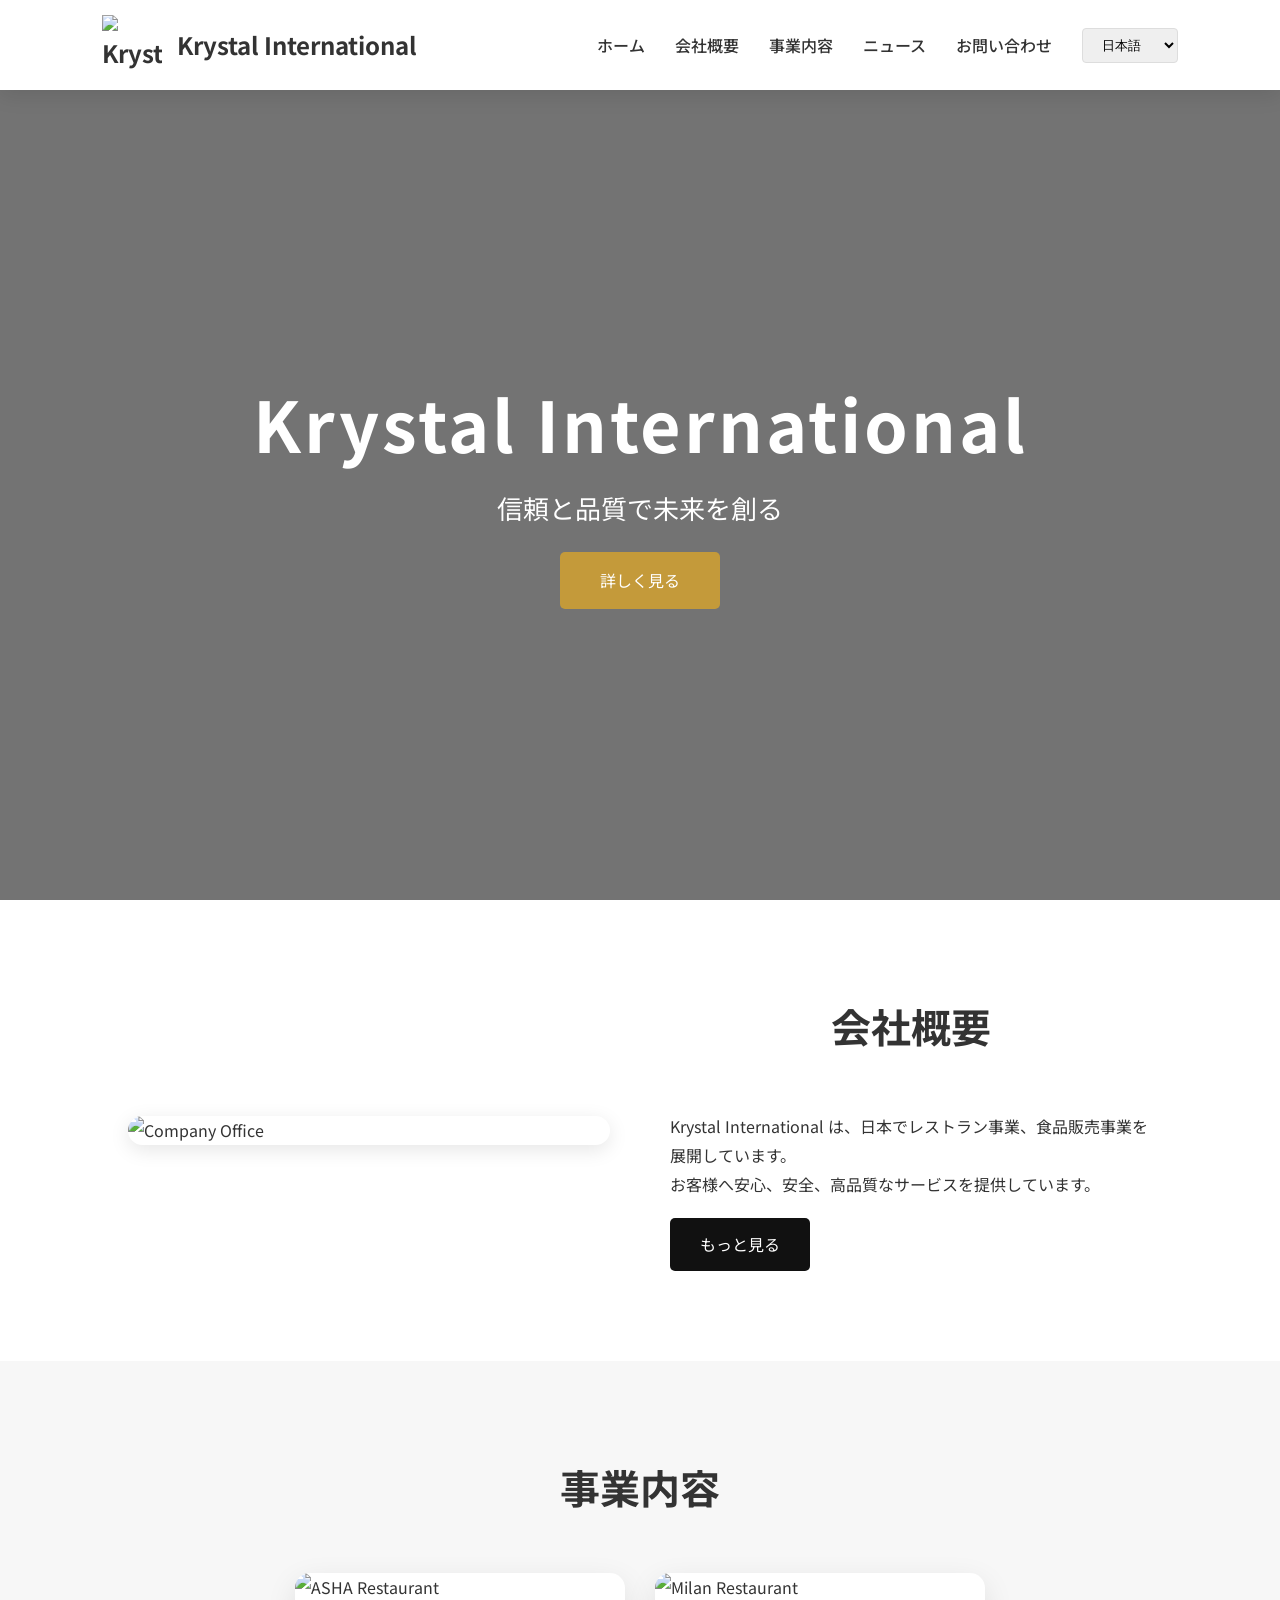
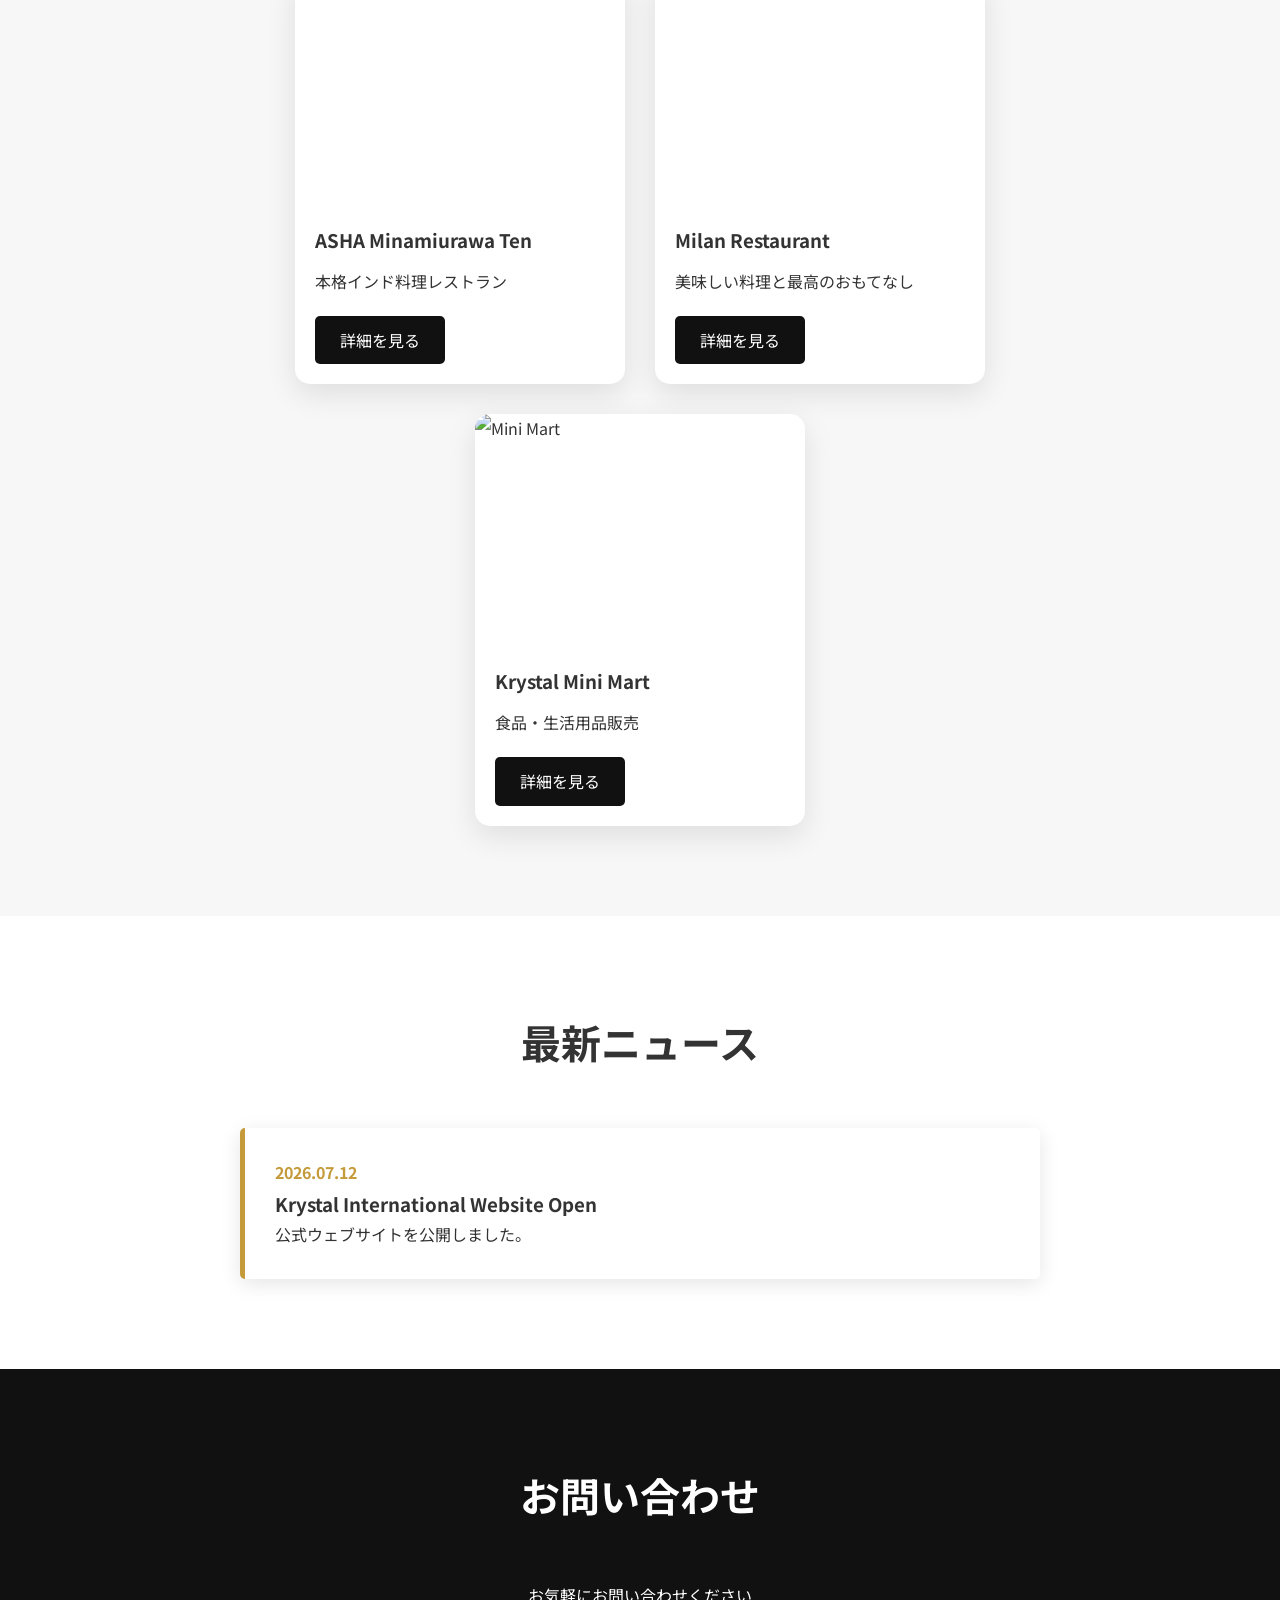
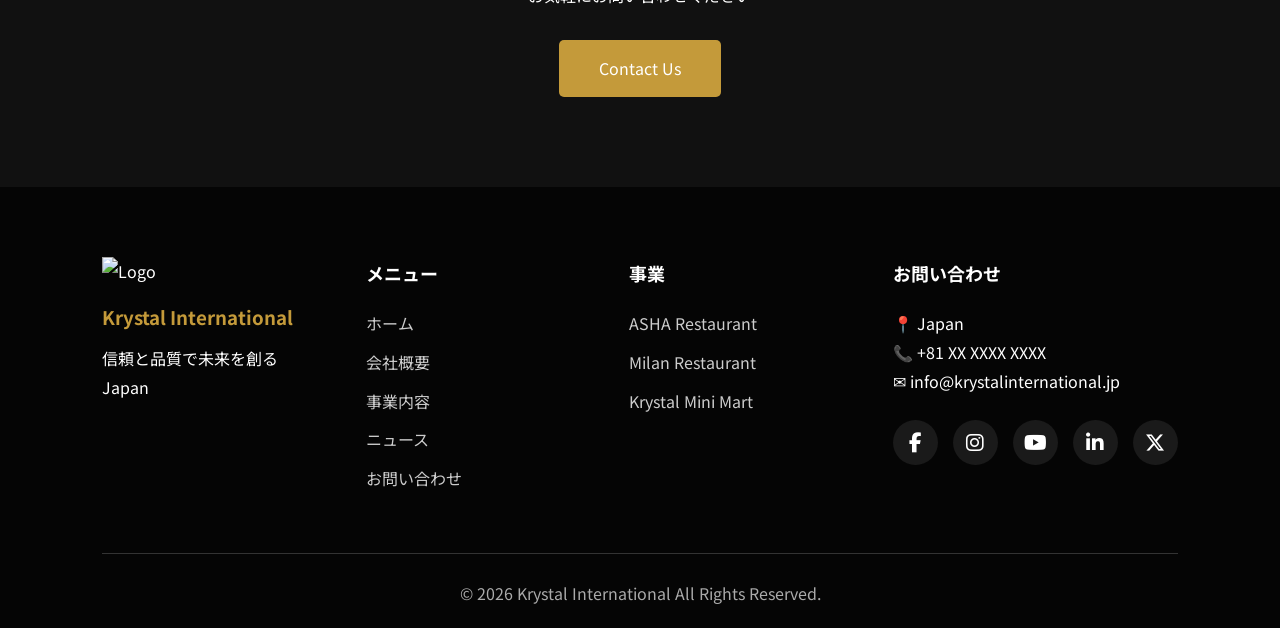
==== index.html @ dcade4de "new improve" ====
<!DOCTYPE html>
<html lang="ja">
<head>
    <meta charset="UTF-8">
    <meta name="viewport" content="width=device-width, initial-scale=1.0">
    <title>Krystal International | 株式会社クリスタルインターナショナル</title>
    <meta name="description" content="Krystal International 日本でレストラン事業、食品販売事業を展開しています。">
    
    <link rel="stylesheet" href="css/style.css">
    
    <link rel="stylesheet" href="https://cdnjs.cloudflare.com/ajax/libs/font-awesome/6.5.2/css/all.min.css">
    <link href="https://fonts.googleapis.com/css2?family=Noto+Sans+JP:wght@400;500;700&display=swap" rel="stylesheet">
</head>
<body>

    <header class="header">
        <div class="logo">
            <a href="index.html">
                <img src="images/logo.png" alt="Krystal International">
                <span>Krystal International</span>
            </a>
        </div>

        <button class="menu-btn" aria-label="Toggle navigation">☰</button>

        <nav id="navbar">
            <ul>
                <li><a href="index.html" data-lang="home">ホーム</a></li>
                <li><a href="about.html" data-lang="about">会社概要</a></li>
                <li><a href="businesses.html" data-lang="business">事業内容</a></li>
                <li><a href="news.html" data-lang="news">ニュース</a></li>
                <li><a href="contact.html" data-lang="contact">お問い合わせ</a></li>
            </ul>
            <select id="languageSwitcher">
                <option value="jp">日本語</option>
                <option value="en">English</option>
            </select>
        </nav>
    </header>

    <section class="hero">
        <div class="hero-content">
            <h1 data-lang="heroTitle">Krystal International</h1>
            <p data-lang="heroText">信頼と品質で未来を創る</p>
            <a href="about.html" class="btn" data-lang="heroButton">詳しく見る</a>
        </div>
    </section>

    <section class="about">
        <div class="about-image">
            <img src="images/about.jpg" alt="Company Office">
        </div>
        <div class="about-text">
            <h2 data-lang="aboutTitle">会社概要</h2>
            <p data-lang="aboutText">Krystal International は、日本でレストラン事業、食品販売事業を展開しています。</p>
            <p>お客様へ安心、安全、高品質なサービスを提供しています。</p>
            <a href="about.html" class="dark-btn">もっと見る</a>
        </div>
    </section>

    <section class="business">
        <h2 data-lang="businessTitle">事業内容</h2>
        <div class="business-container">
            <div class="card">
                <img src="images/asha.jpg" alt="ASHA Restaurant">
                <h3 data-lang="asha">ASHA Minamiurawa Ten</h3>
                <p>本格インド料理レストラン</p>
                <a href="restaurants/asha/index.html">詳細を見る</a>
            </div>

            <div class="card">
                <img src="images/milan.jpg" alt="Milan Restaurant">
                <h3 data-lang="milan">Milan Restaurant</h3>
                <p>美味しい料理と最高のおもてなし</p>
                <a href="restaurants/milan/index.html">詳細を見る</a>
            </div>

            <div class="card">
                <img src="images/minimart.jpg" alt="Mini Mart">
                <h3 data-lang="mart">Krystal Mini Mart</h3>
                <p>食品・生活用品販売</p>
                <a href="minimart/index.html">詳細を見る</a>
            </div>
        </div>
    </section>

    <section class="news">
        <h2 data-lang="newsTitle">最新ニュース</h2>
        <div class="news-box">
            <span>2026.07.12</span>
            <h3>Krystal International Website Open</h3>
            <p data-lang="newsText">公式ウェブサイトを公開しました。</p>
        </div>
    </section>

    <section class="contact">
        <h2 data-lang="contactTitle">お問い合わせ</h2>
        <p data-lang="contactText">お気軽にお問い合わせください</p>
        <a href="contact.html" class="btn">Contact Us</a>
    </section>

    <footer class="footer">
        <div class="footer-container">
            <div class="footer-column">
                <img src="images/logo-white.png" class="footer-logo" alt="Logo">
                <h3>Krystal International</h3>
                <p>信頼と品質で未来を創る</p>
                <p>Japan</p>
            </div>
            
            <div class="footer-column">
                <h4>メニュー</h4>
                <a href="index.html">ホーム</a>
                <a href="about.html">会社概要</a>
                <a href="businesses.html">事業内容</a>
                <a href="news.html">ニュース</a>
                <a href="contact.html">お問い合わせ</a>
            </div>
            
            <div class="footer-column">
                <h4>事業</h4>
                <a href="restaurants/asha/index.html">ASHA Restaurant</a>
                <a href="restaurants/milan/index.html">Milan Restaurant</a>
                <a href="minimart/index.html">Krystal Mini Mart</a>
            </div>
            
            <div class="footer-column">
                <h4>お問い合わせ</h4>
                <p>📍 Japan</p>
                <p>📞 +81 XX XXXX XXXX</p>
                <p>✉ info@krystalinternational.jp</p>
                <div class="social">
                    <a href="https://facebook.com/" target="_blank" aria-label="Facebook"><i class="fa-brands fa-facebook-f"></i></a>
                    <a href="https://instagram.com/" target="_blank" aria-label="Instagram"><i class="fa-brands fa-instagram"></i></a>
                    <a href="https://youtube.com/" target="_blank" aria-label="YouTube"><i class="fa-brands fa-youtube"></i></a>
                    <a href="https://linkedin.com/" target="_blank" aria-label="LinkedIn"><i class="fa-brands fa-linkedin-in"></i></a>
                    <a href="https://twitter.com/" target="_blank" aria-label="X Twitter"><i class="fa-brands fa-x-twitter"></i></a>
                </div>
            </div>
        </div>
        <div class="footer-bottom">
            © 2026 Krystal International All Rights Reserved.
        </div>
    </footer>

    <script>
        const menuBtn = document.querySelector('.menu-btn');
        const navbar = document.querySelector('#navbar');

        menuBtn.addEventListener('click', () => {
            navbar.classList.toggle('active');
        });
    </script>
    <script src="js/language.js"></script>
    <script src="js/script.js"></script>

</body>
</html>
---- css/style.css ----
/* =====================================
   KRYSTAL INTERNATIONAL WEBSITE
   MAIN STYLE CSS
===================================== */

/* --- CSS VARIABLES FOR EASY THEME UPDATES --- */
:root {
    --primary-color: #c49a3a;
    --primary-hover: #a47b24;
    --text-color: #333;
    --bg-light: #f7f7f7;
    --bg-white: #ffffff;
    --bg-dark: #111111;
    --bg-darker: #050505;
    --border-color: #ddd;
    --shadow-light: 0 5px 20px rgba(0,0,0,0.1);
    --shadow-heavy: 0 10px 30px rgba(0,0,0,0.1);
    --transition: 0.3s ease;
}

/* --- RESET --- */
* {
    margin: 0;
    padding: 0;
    box-sizing: border-box;
}

html {
    scroll-behavior: smooth;
}

body {
    font-family: "Noto Sans JP", Arial, sans-serif;
    color: var(--text-color);
    line-height: 1.8;
    overflow-x: hidden;
    background-color: var(--bg-white);
}

img {
    max-width: 100%;
    display: block;
}

a {
    text-decoration: none;
    color: inherit;
    transition: var(--transition);
}

/* =====================================
   HEADER
===================================== */
.header {
    height: 90px;
    background: var(--bg-white);
    display: flex;
    align-items: center;
    justify-content: space-between;
    padding: 0 8%;
    position: sticky;
    top: 0;
    z-index: 1000;
    box-shadow: var(--shadow-light);
}

.logo a {
    display: flex;
    align-items: center;
    gap: 15px;
    font-size: 24px;
    font-weight: bold;
}

.logo img {
    width: 60px;
    height: 60px;
    object-fit: contain;
}

nav {
    display: flex;
    align-items: center;
    gap: 30px;
}

nav ul {
    display: flex;
    gap: 30px;
    list-style: none;
}

nav a {
    font-weight: 500;
}

nav a:hover {
    color: var(--primary-color);
}

#languageSwitcher {
    padding: 8px 15px;
    border: 1px solid var(--border-color);
    border-radius: 4px;
    cursor: pointer;
}

.menu-btn {
    display: none;
}

/* =====================================
   COMMON SECTION
===================================== */
section {
    padding: 90px 10%;
}

h2 {
    text-align: center;
    font-size: 40px;
    margin-bottom: 50px;
}

/* Buttons */
.btn {
    display: inline-block;
    background: var(--primary-color);
    color: var(--bg-white);
    padding: 14px 40px;
    border-radius: 5px;
    transition: var(--transition);
}

.btn:hover {
    background: var(--primary-hover);
}

.dark-btn {
    display: inline-block;
    background: var(--bg-dark);
    color: var(--bg-white);
    padding: 12px 30px;
    margin-top: 20px;
    border-radius: 5px;
}

.dark-btn:hover {
    background: var(--primary-color);
}

/* =====================================
   HERO
===================================== */
.hero {
    height: 90vh;
    background: linear-gradient(rgba(0,0,0,.55), rgba(0,0,0,.55)), url("../images/hero.jpg");
    background-size: cover;
    background-position: center;
    display: flex;
    justify-content: center;
    align-items: center;
    text-align: center;
    color: var(--bg-white);
}

.hero h1 {
    font-size: 70px;
    letter-spacing: 3px;
    line-height: 1.2;
}

.hero p {
    font-size: 26px;
    margin: 20px;
}

/* =====================================
   ABOUT
===================================== */
.about {
    display: flex;
    gap: 60px;
    align-items: center;
}

.about-image, .about-text {
    flex: 1;
}

.about img {
    border-radius: 20px;
    box-shadow: var(--shadow-light);
}

/* =====================================
   BUSINESS
===================================== */
.business {
    background: var(--bg-light);
}

.business-container {
    display: flex;
    gap: 30px;
    justify-content: center;
    flex-wrap: wrap;
}

.card {
    background: var(--bg-white);
    width: 330px;
    border-radius: 15px;
    overflow: hidden;
    box-shadow: var(--shadow-heavy);
    transition: var(--transition);
}

.card:hover {
    transform: translateY(-10px);
}

.card img {
    height: 230px;
    width: 100%;
    object-fit: cover;
}

.card h3 {
    padding: 20px 20px 10px;
}

.card p {
    padding: 0 20px;
}

.card a {
    display: inline-block;
    background: var(--bg-dark);
    color: var(--bg-white);
    padding: 10px 25px;
    margin: 20px;
    border-radius: 5px;
}

.card a:hover {
    background: var(--primary-color);
}

/* =====================================
   NEWS
===================================== */
.news-box {
    padding: 30px;
    background: var(--bg-white);
    border-left: 5px solid var(--primary-color);
    box-shadow: var(--shadow-light);
    max-width: 800px;
    margin: 0 auto;
    border-radius: 5px;
}

.news-box span {
    color: var(--primary-color);
    font-weight: bold;
}

/* =====================================
   CONTACT
===================================== */
.contact {
    background: var(--bg-dark);
    color: var(--bg-white);
    text-align: center;
}

.contact p {
    margin-bottom: 30px;
}

/* =====================================
   FOOTER
===================================== */
.footer {
    background: var(--bg-darker);
    color: var(--bg-white);
    padding: 70px 8% 20px;
}

.footer-container {
    display: grid;
    grid-template-columns: repeat(4, 1fr);
    gap: 40px;
}

.footer-logo {
    width: 70px;
    margin-bottom: 15px;
}

.footer-column h3 {
    color: var(--primary-color);
    margin-bottom: 10px;
}

.footer-column h4 {
    margin-bottom: 20px;
    font-size: 18px;
}

.footer-column a {
    display: block;
    color: #ccc;
    margin-bottom: 10px;
}

.footer-column a:hover {
    color: var(--primary-color);
    padding-left: 5px;
}

.social {
    display: flex;
    gap: 15px;
    margin-top: 25px;
}

.social a {
    width: 45px;
    height: 45px;
    border-radius: 50%;
    background: #1a1a1a;
    display: flex;
    align-items: center;
    justify-content: center;
    color: var(--bg-white);
    font-size: 20px;
}

.social a:hover {
    background: var(--primary-color);
    transform: translateY(-5px);
}

.footer-bottom {
    border-top: 1px solid #333;
    margin-top: 50px;
    padding-top: 25px;
    text-align: center;
    color: #aaa;
}

/* =====================================
   RESPONSIVE (MEDIA QUERIES)
===================================== */

/* --- LARGE TABLET / LAPTOP --- */
@media (max-width: 1200px) {
    .header { padding: 0 5%; }
    .hero h1 { font-size: 55px; }
    .about { gap: 40px; }
    .footer-container { grid-template-columns: repeat(2, 1fr); }
}

/* --- TABLET --- */
@media (max-width: 992px) {
    .header {
        height: auto;
        padding: 20px 5%;
    }
    .logo a { font-size: 20px; }
    nav { gap: 20px; }
    nav ul { gap: 20px; }
    .hero { height: 75vh; }
    .hero h1 { font-size: 45px; }
    .hero p { font-size: 22px; }
    .about {
        flex-direction: column;
        text-align: center;
    }
    .about-image, .about-text { width: 100%; }
    .business-container {
        display: grid;
        grid-template-columns: repeat(2, 1fr);
        gap: 20px;
    }
    .card { width: 100%; }
}

/* --- MOBILE --- */
@media (max-width: 768px) {
    .header {
        height: 80px;
        padding: 10px 20px;
    }
    .logo img {
        width: 50px;
        height: 50px;
    }
    .logo span { font-size: 18px; }
    
    /* Mobile Menu Button */
    .menu-btn {
        display: block;
        font-size: 28px;
        background: none;
        border: none;
        cursor: pointer;
        color: var(--bg-dark);
    }
    
    /* Mobile Navigation */
    nav {
        position: absolute;
        top: 80px;
        left: 0;
        width: 100%;
        background: var(--bg-white);
        display: flex;
        flex-direction: column;
        padding: 30px;
        box-shadow: 0 10px 20px rgba(0,0,0,.1);
        transform: translateY(-150%);
        transition: transform 0.4s ease;
        z-index: 999; /* Fixes stacking order over hero */
    }
    
    nav.active {
        transform: translateY(0);
    }
    
    nav ul {
        flex-direction: column;
        width: 100%;
        text-align: center;
        gap: 15px;
    }
    
    nav a {
        font-size: 17px;
        display: block;
        padding: 10px;
    }
    
    #languageSwitcher { margin: 15px auto 0; }
    
    .hero {
        height: 65vh;
        padding: 20px;
    }
    .hero h1 {
        font-size: 35px;
        line-height: 1.3;
    }
    .hero p { font-size: 18px; }
    .btn { padding: 12px 28px; }
    
    section { padding: 60px 20px; }
    h2 { font-size: 30px; }
    .about { gap: 30px; }
    .about-text p { font-size: 15px; }
    
    .business-container { grid-template-columns: 1fr; }
    .card {
        max-width: 400px;
        margin: auto;
    }
    .card img { height: 220px; }
    
    .news-box { padding: 20px; }
    
    .footer { padding: 50px 20px; }
    .footer-container {
        grid-template-columns: 1fr;
        text-align: center;
    }
    .footer-column a:hover {
        padding-left: 0; /* Remove hover indent on mobile */
    }
    .social { justify-content: center; }
}

/* --- SMALL MOBILE --- */
@media (max-width: 480px) {
    .logo span { display: none; }
    .hero { height: 60vh; }
    .hero h1 { font-size: 28px; }
    .hero p { font-size: 16px; }
    h2 { font-size: 26px; }
    .card h3 { font-size: 20px; }
    .footer-column h3 { font-size: 22px; }
}

/* --- VERY SMALL PHONE --- */
@media (max-width: 360px) {
    .hero h1 { font-size: 24px; }
    .hero p { font-size: 14px; }
    .card { border-radius: 10px; }
}
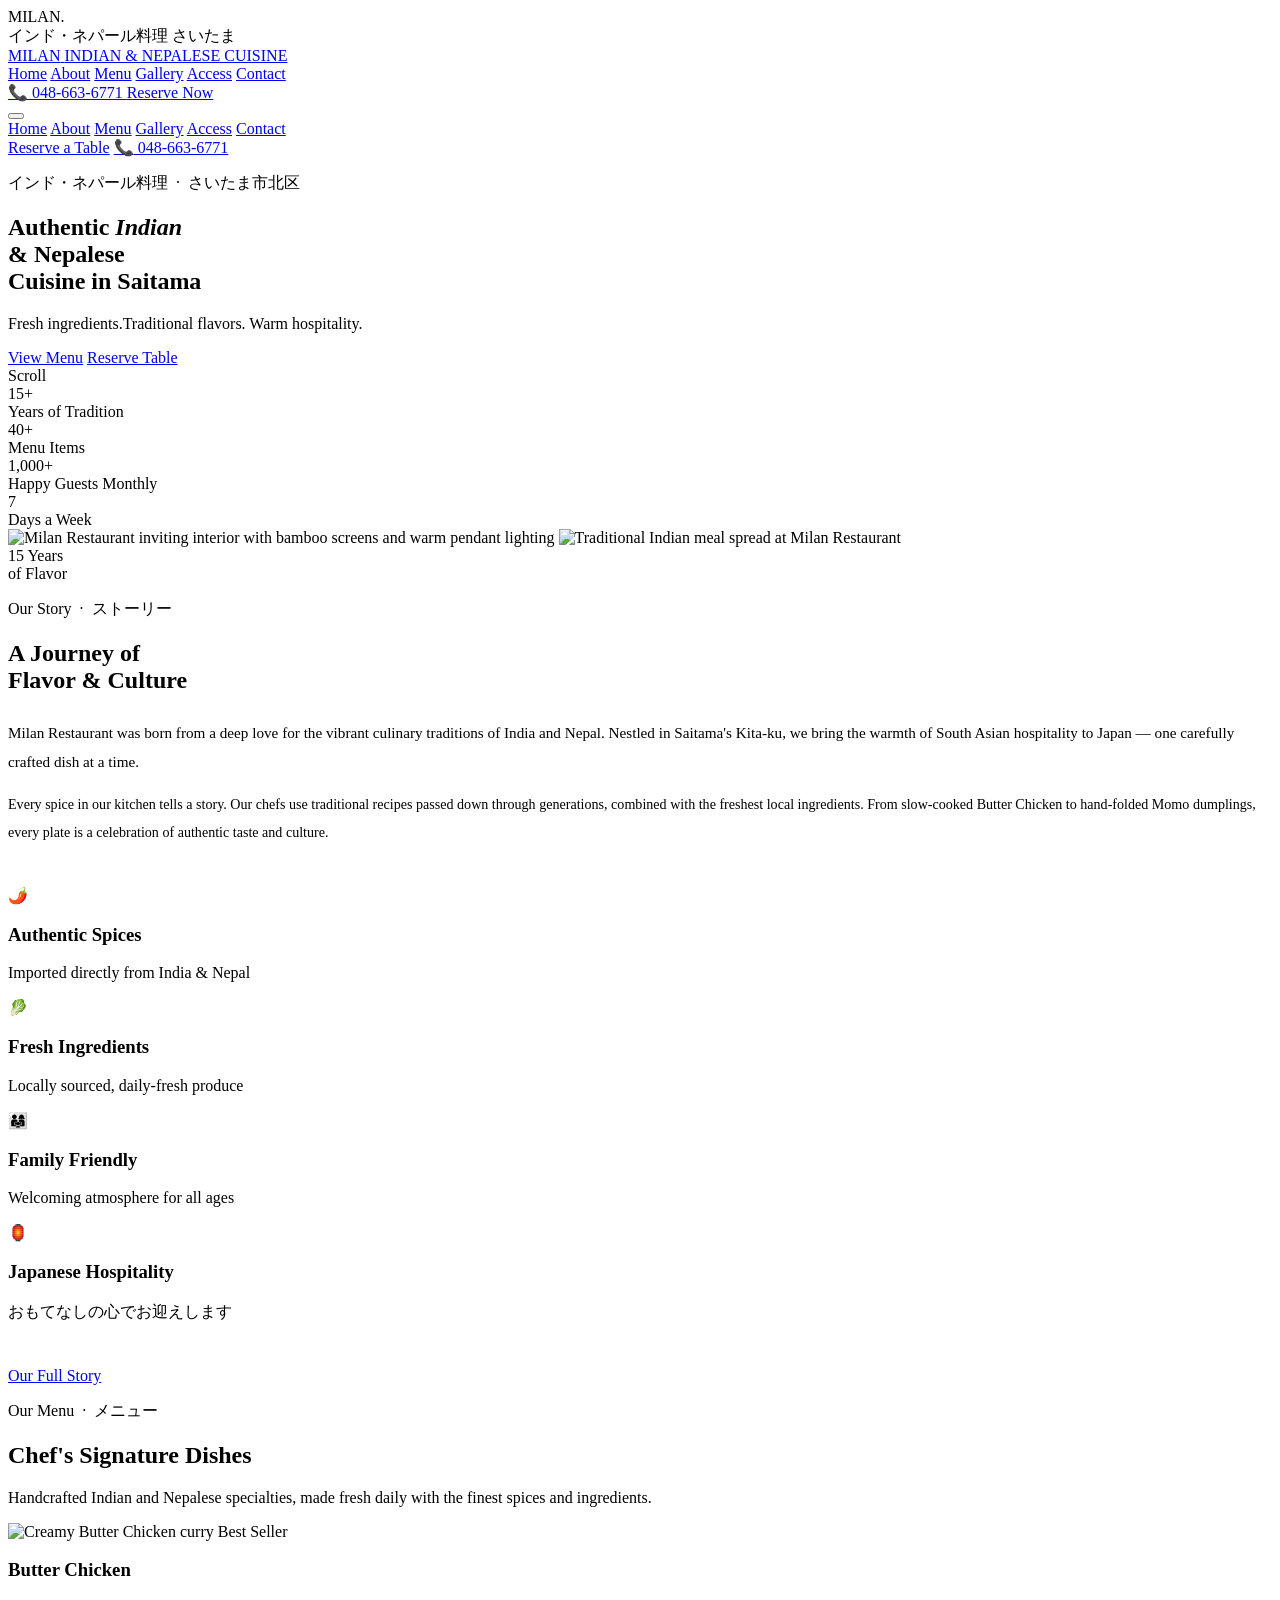
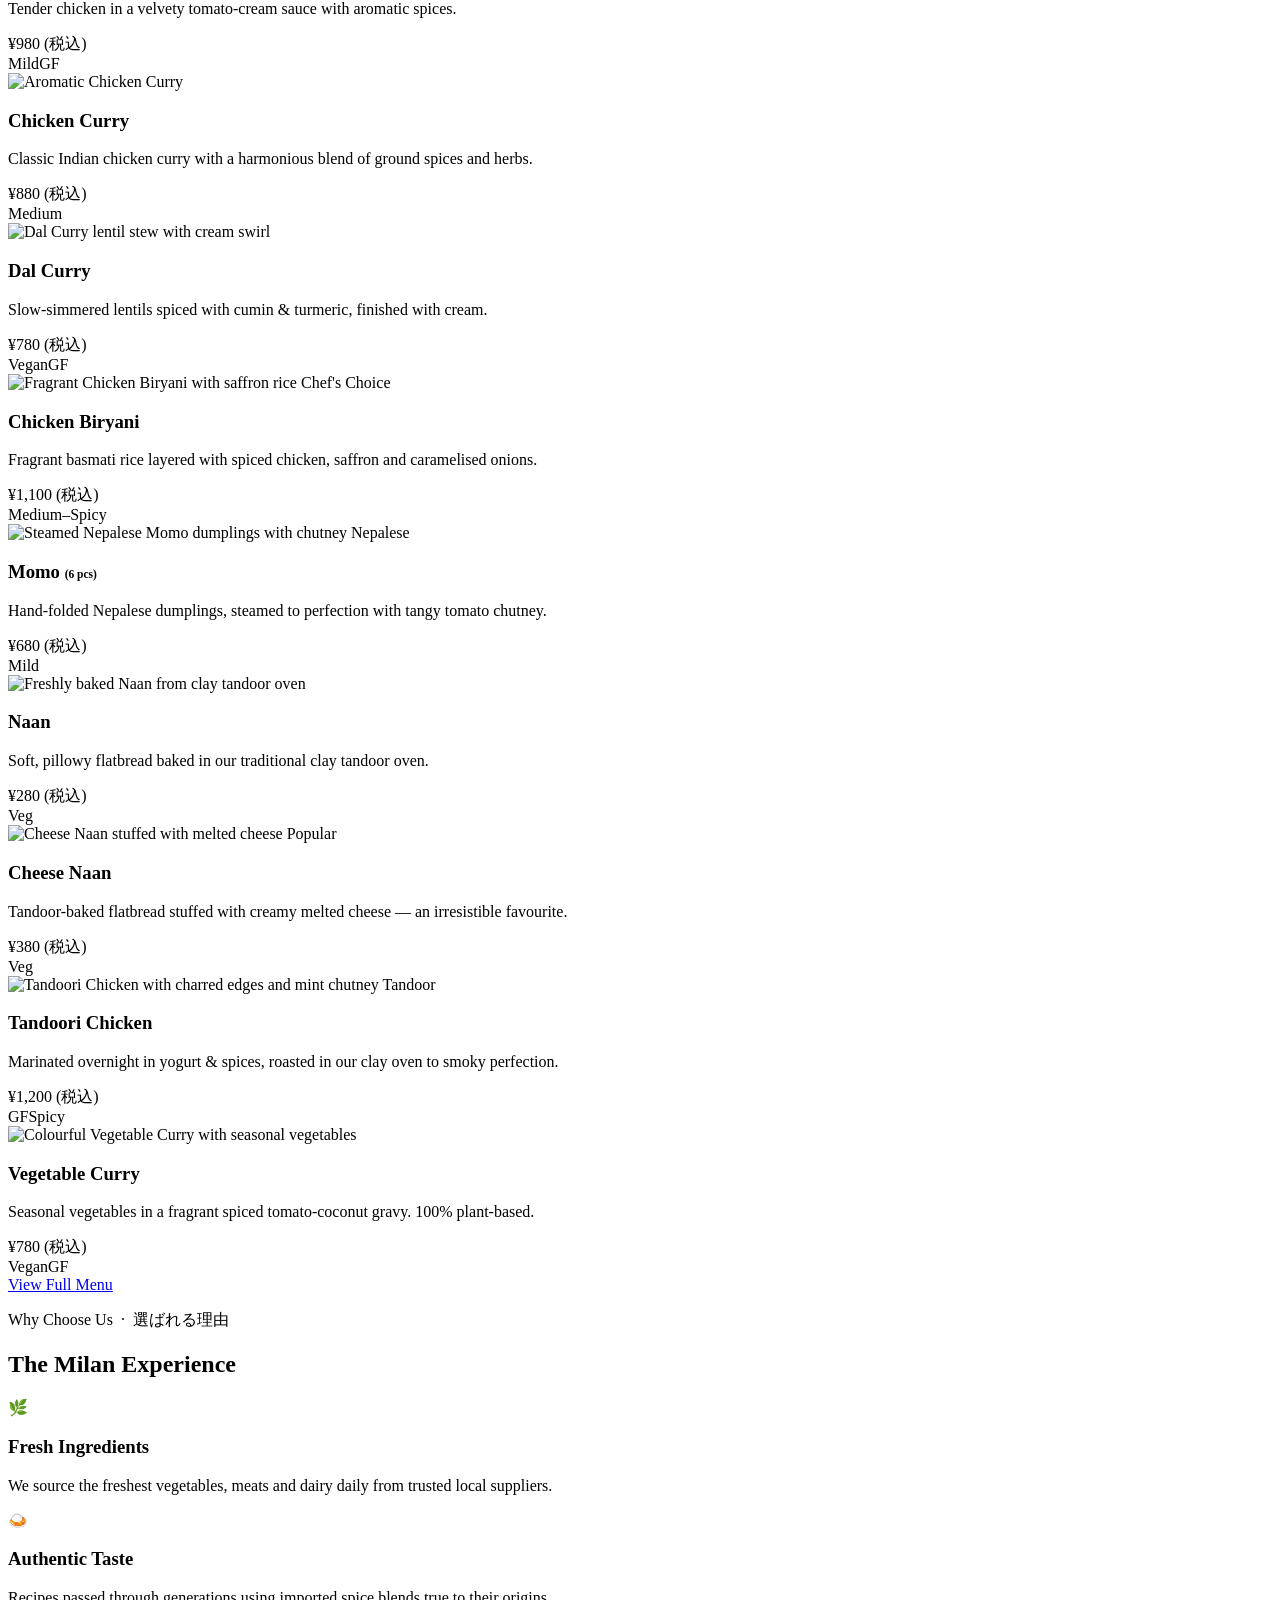
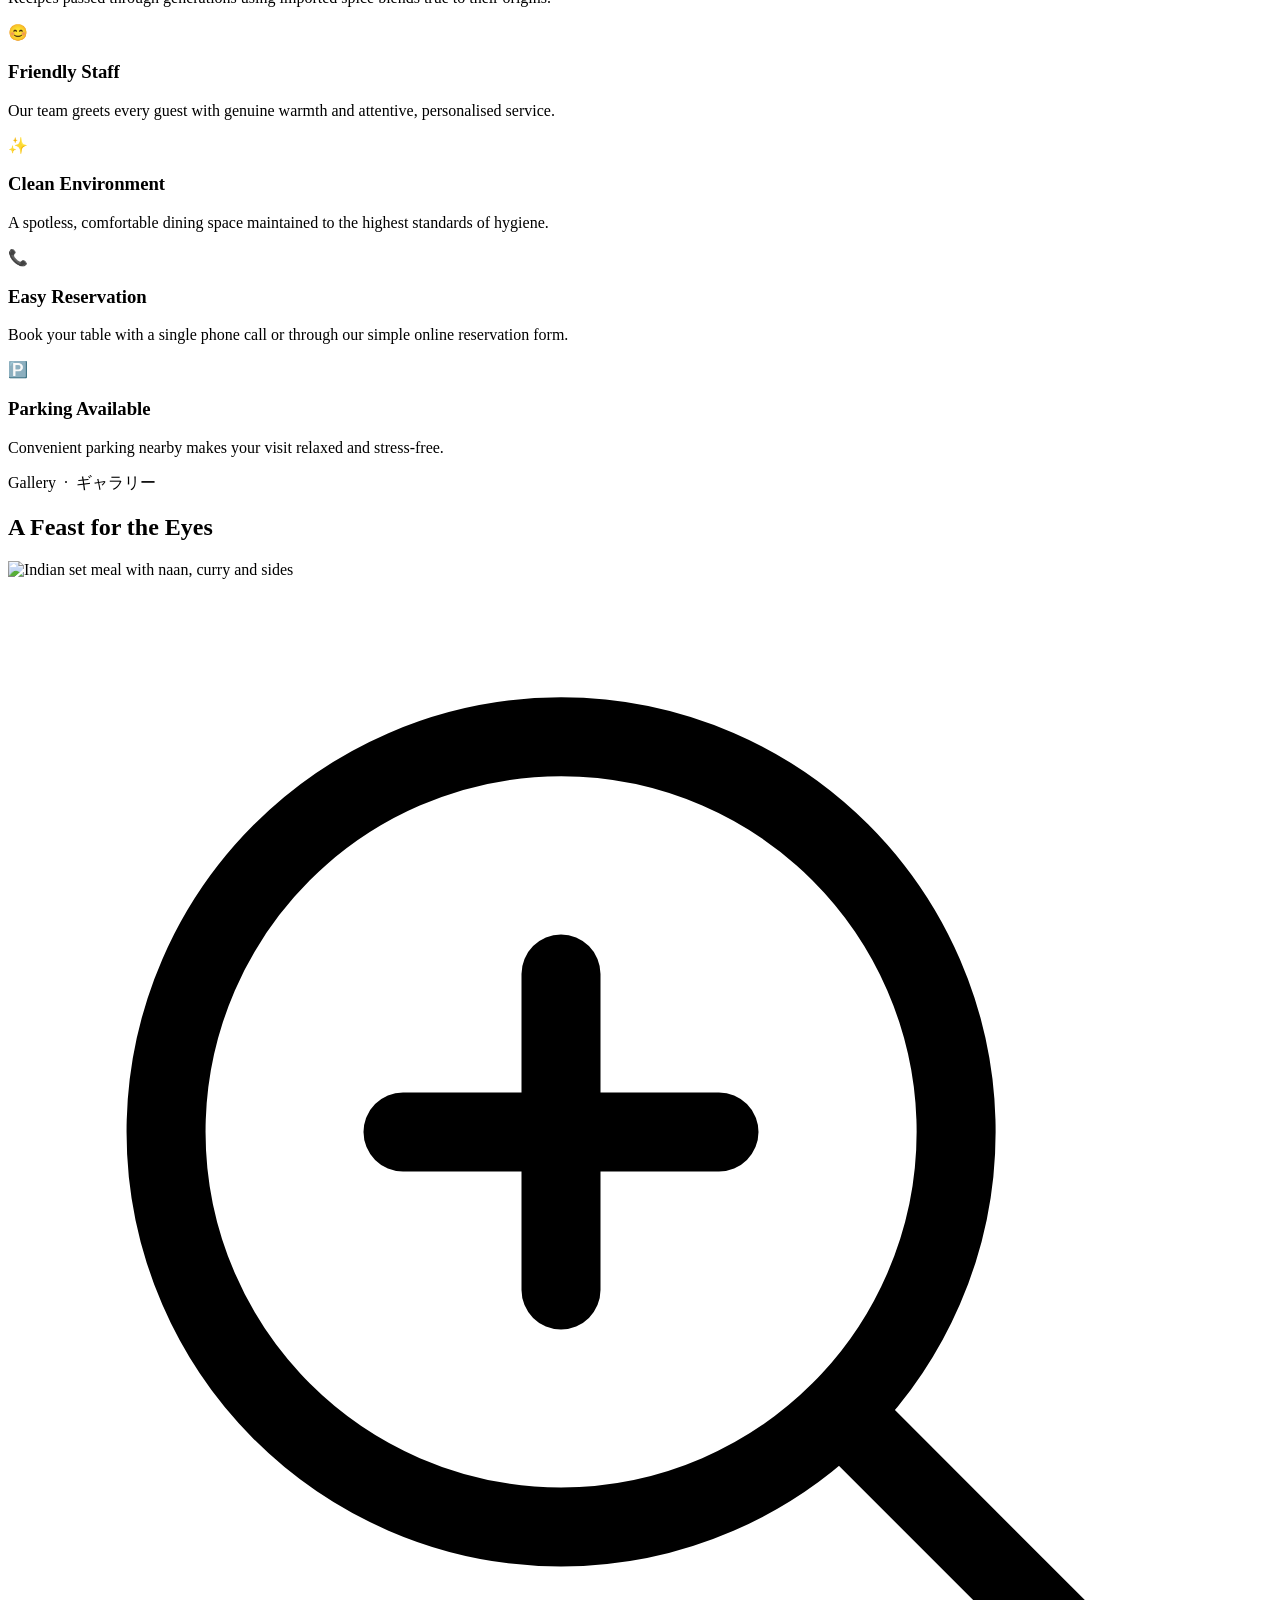
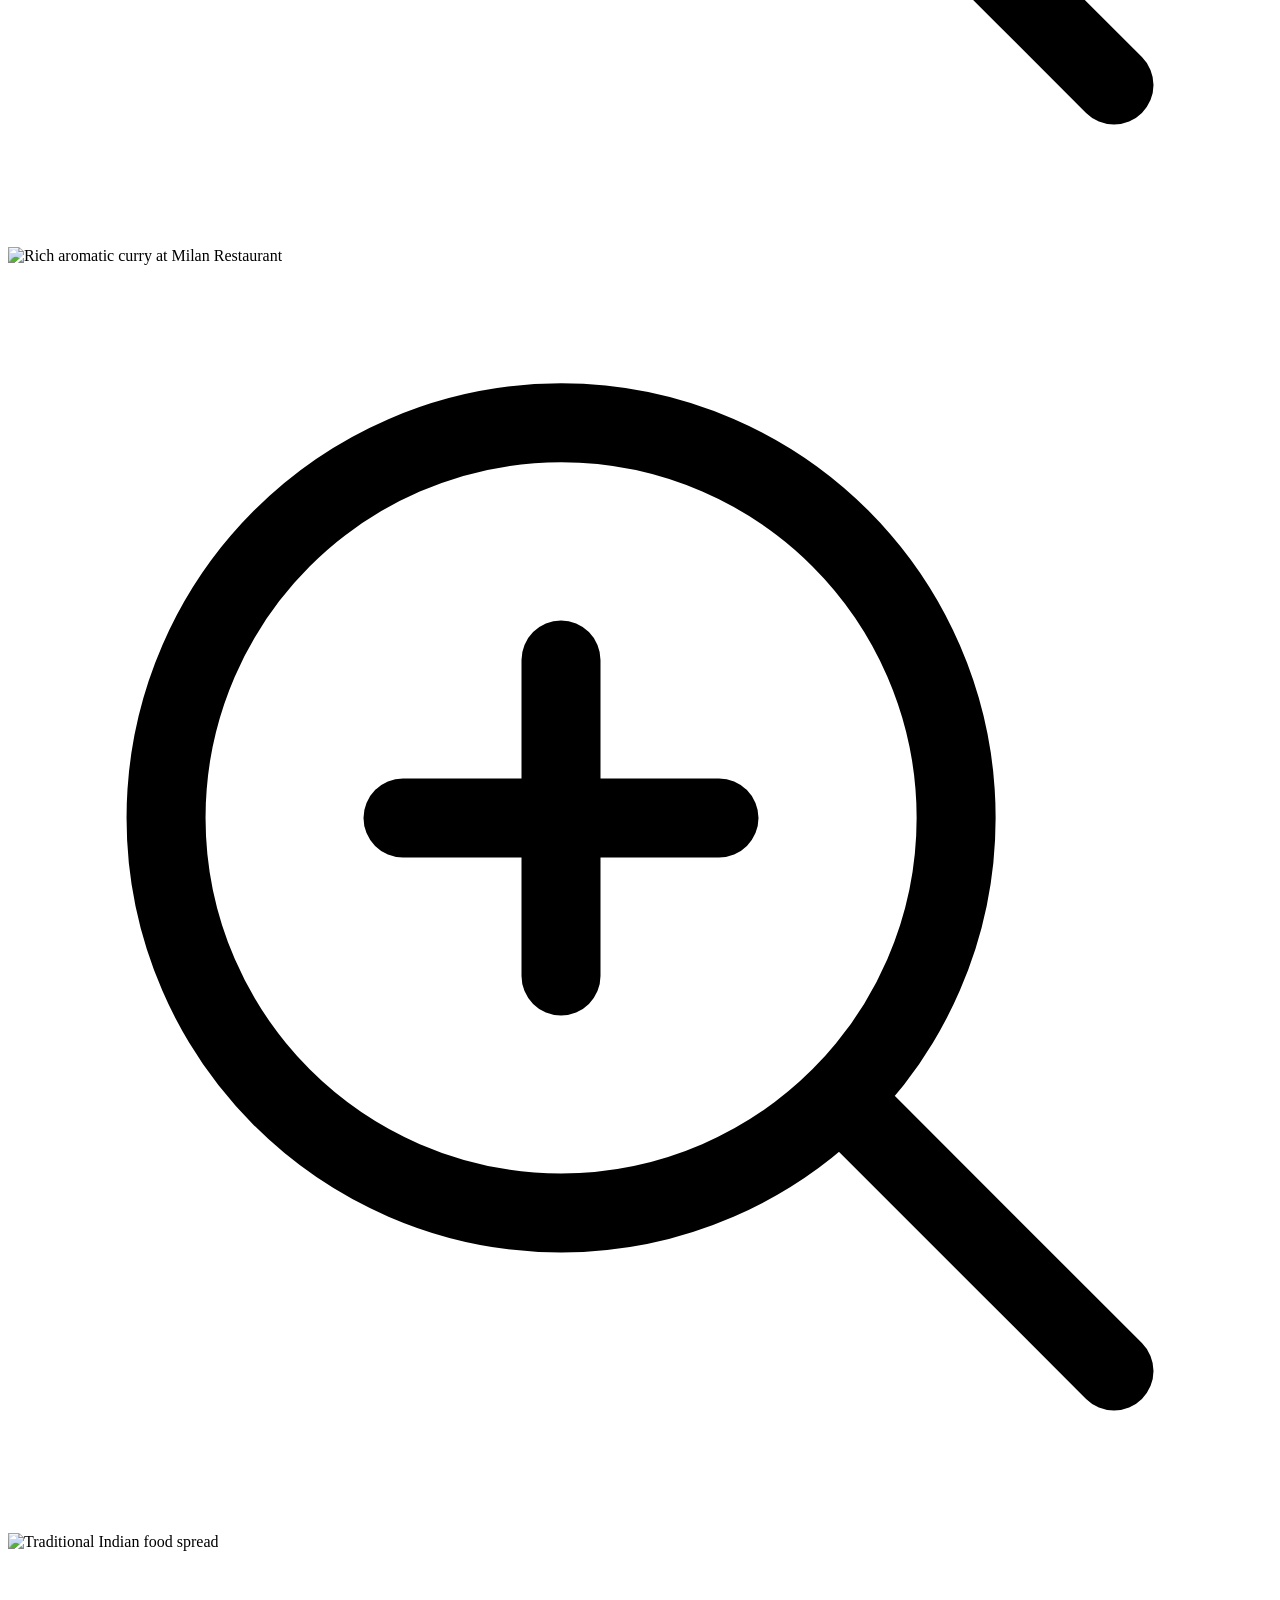
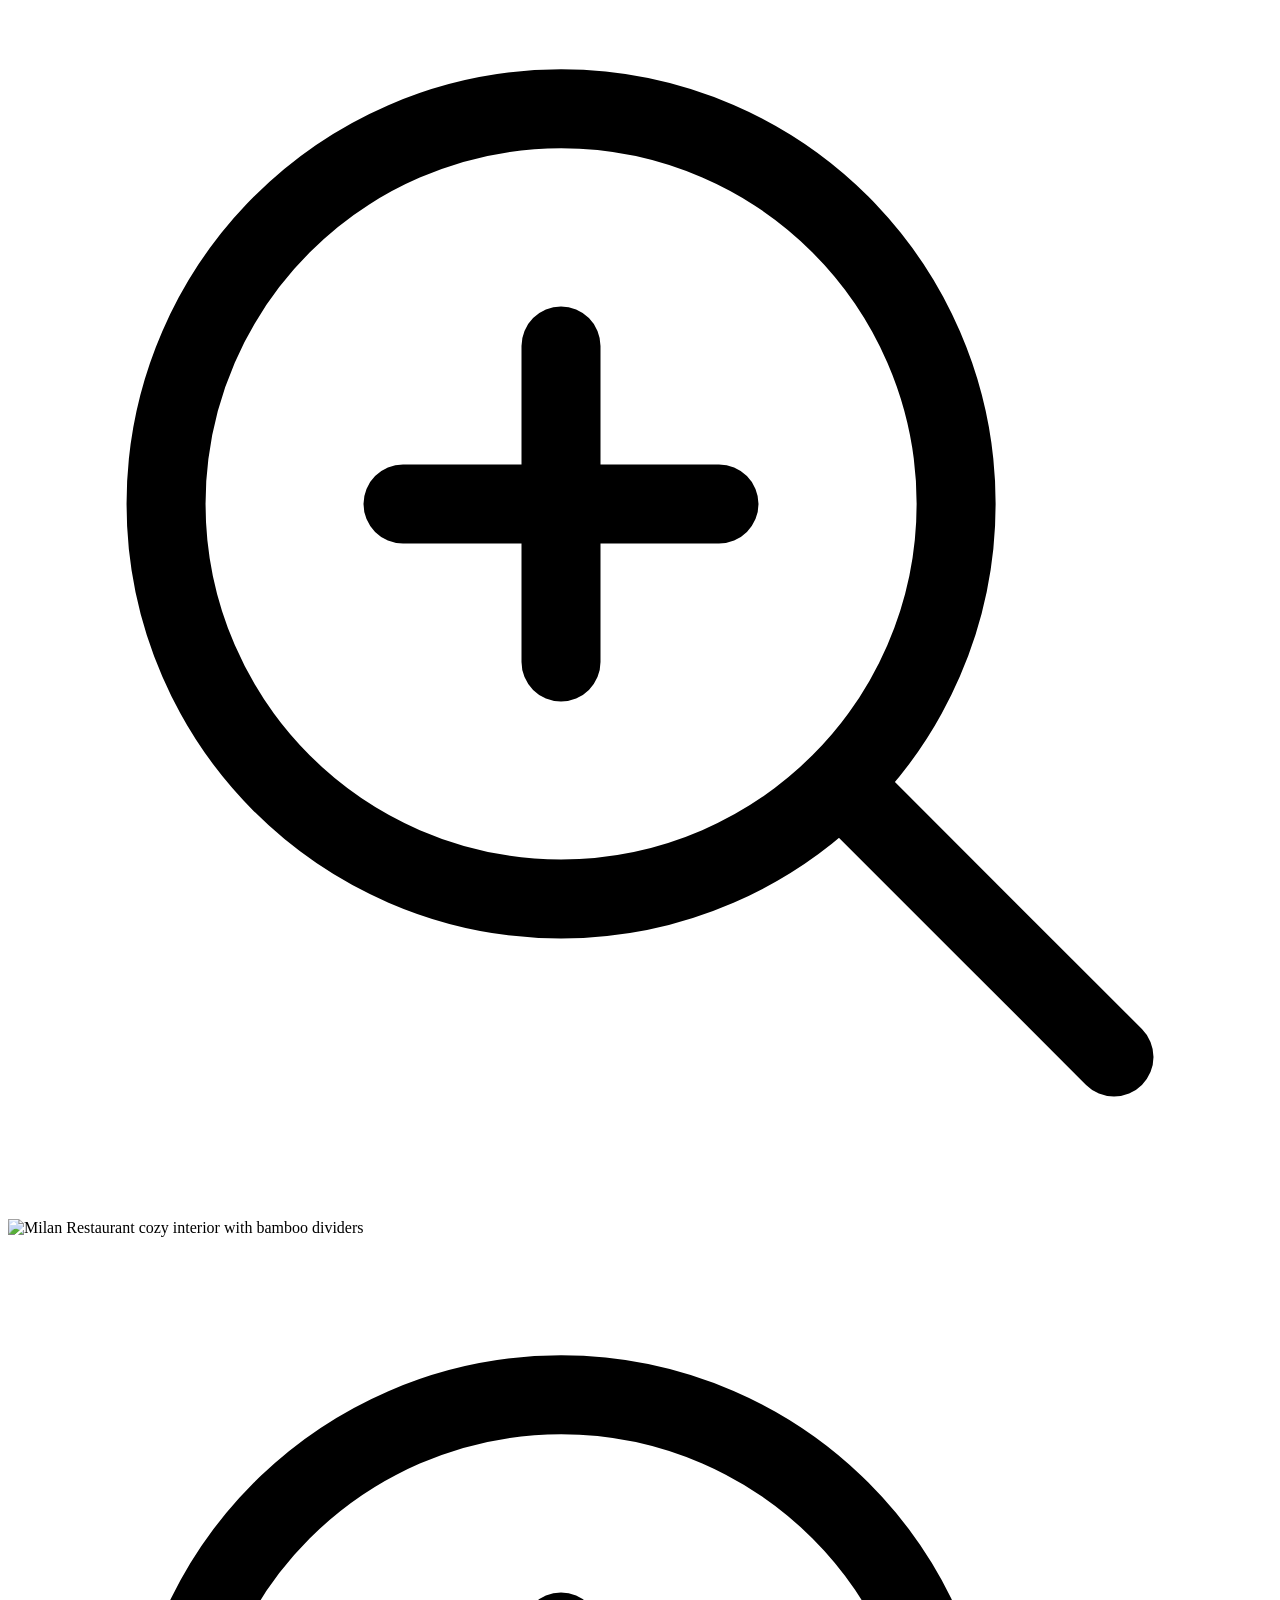
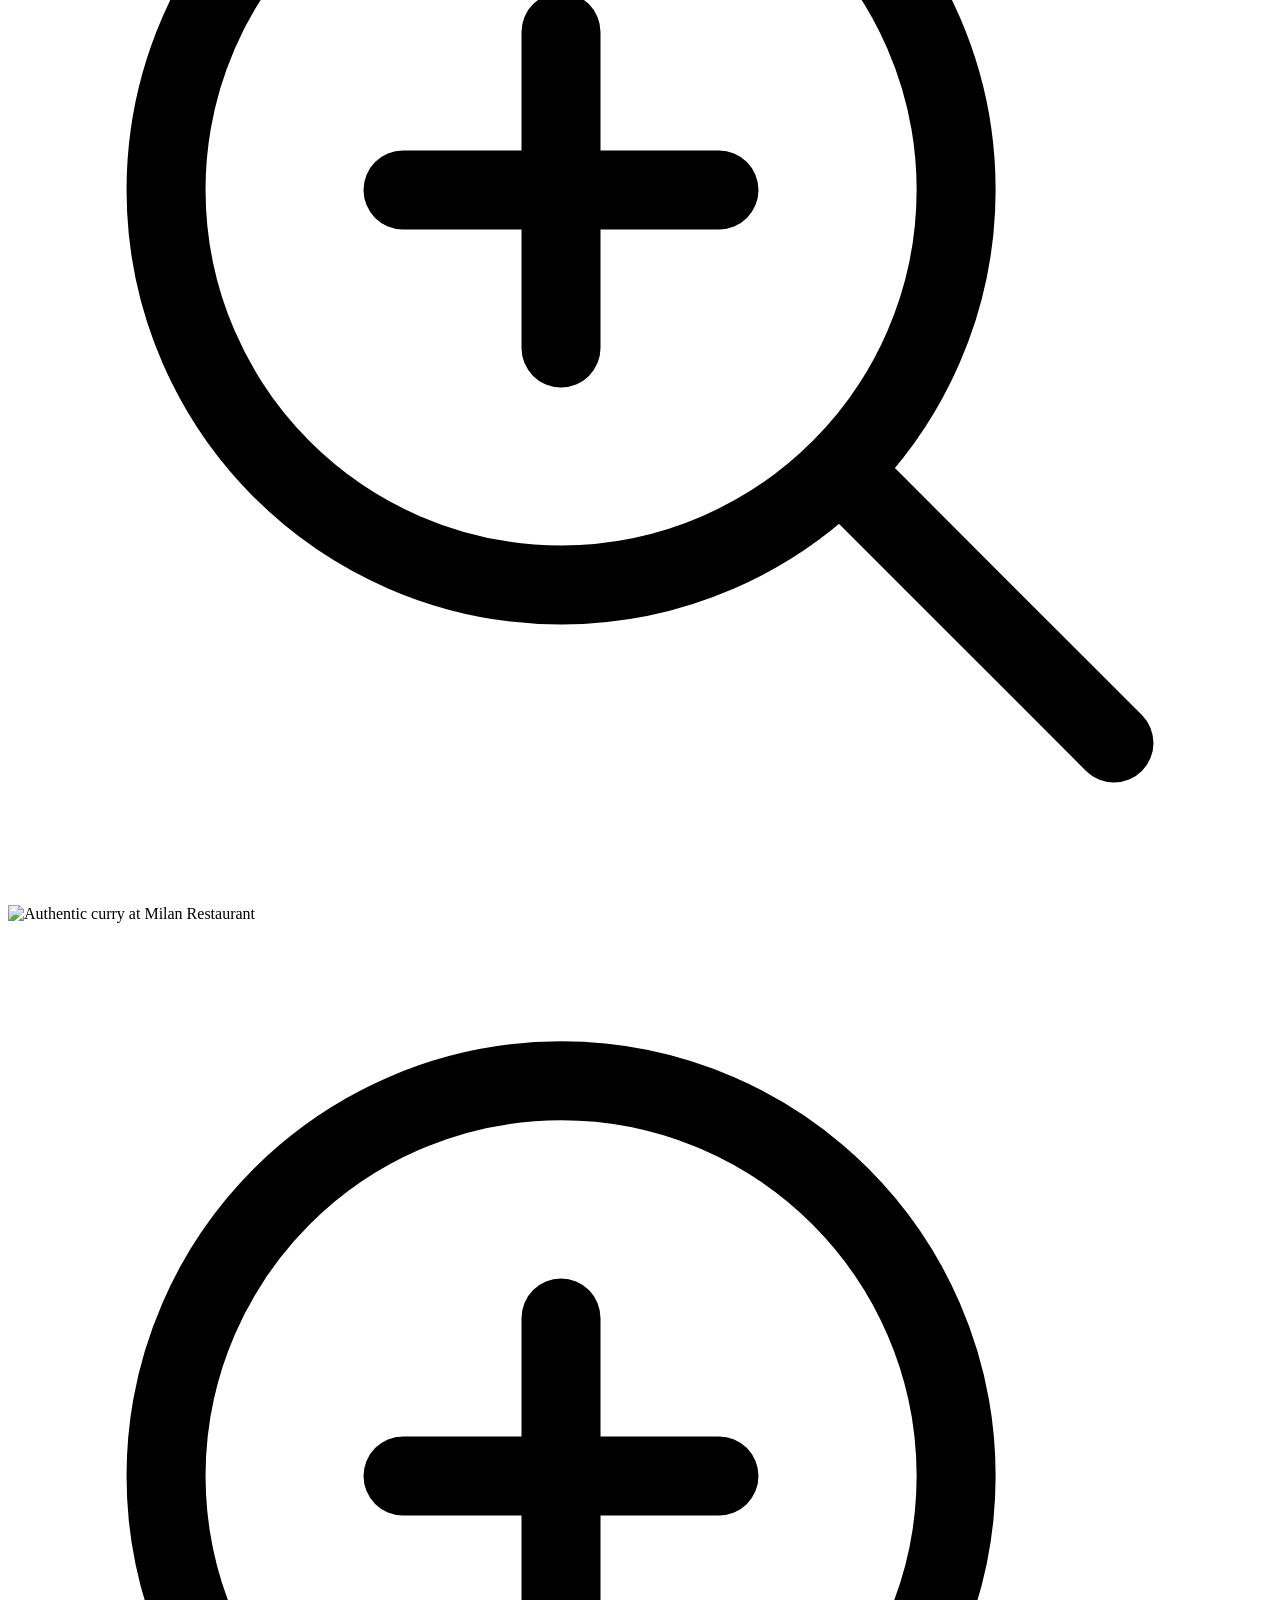
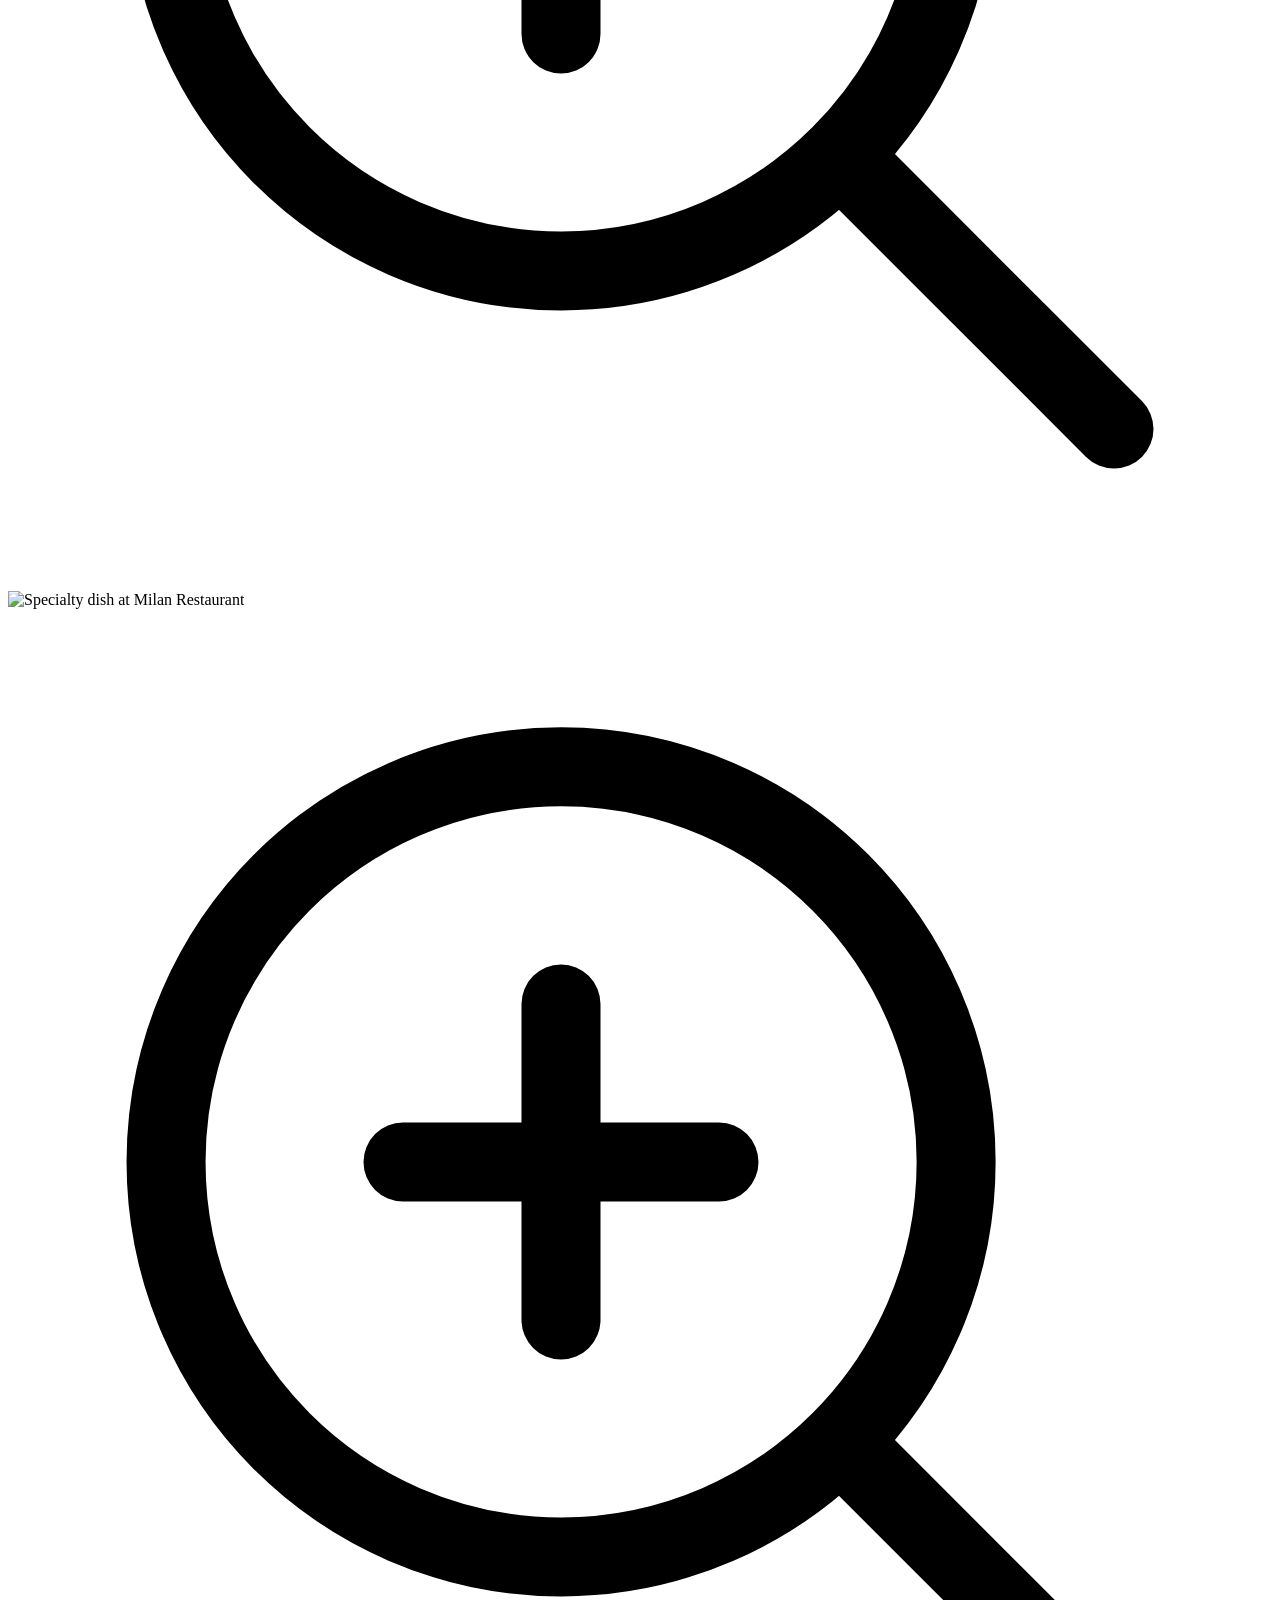
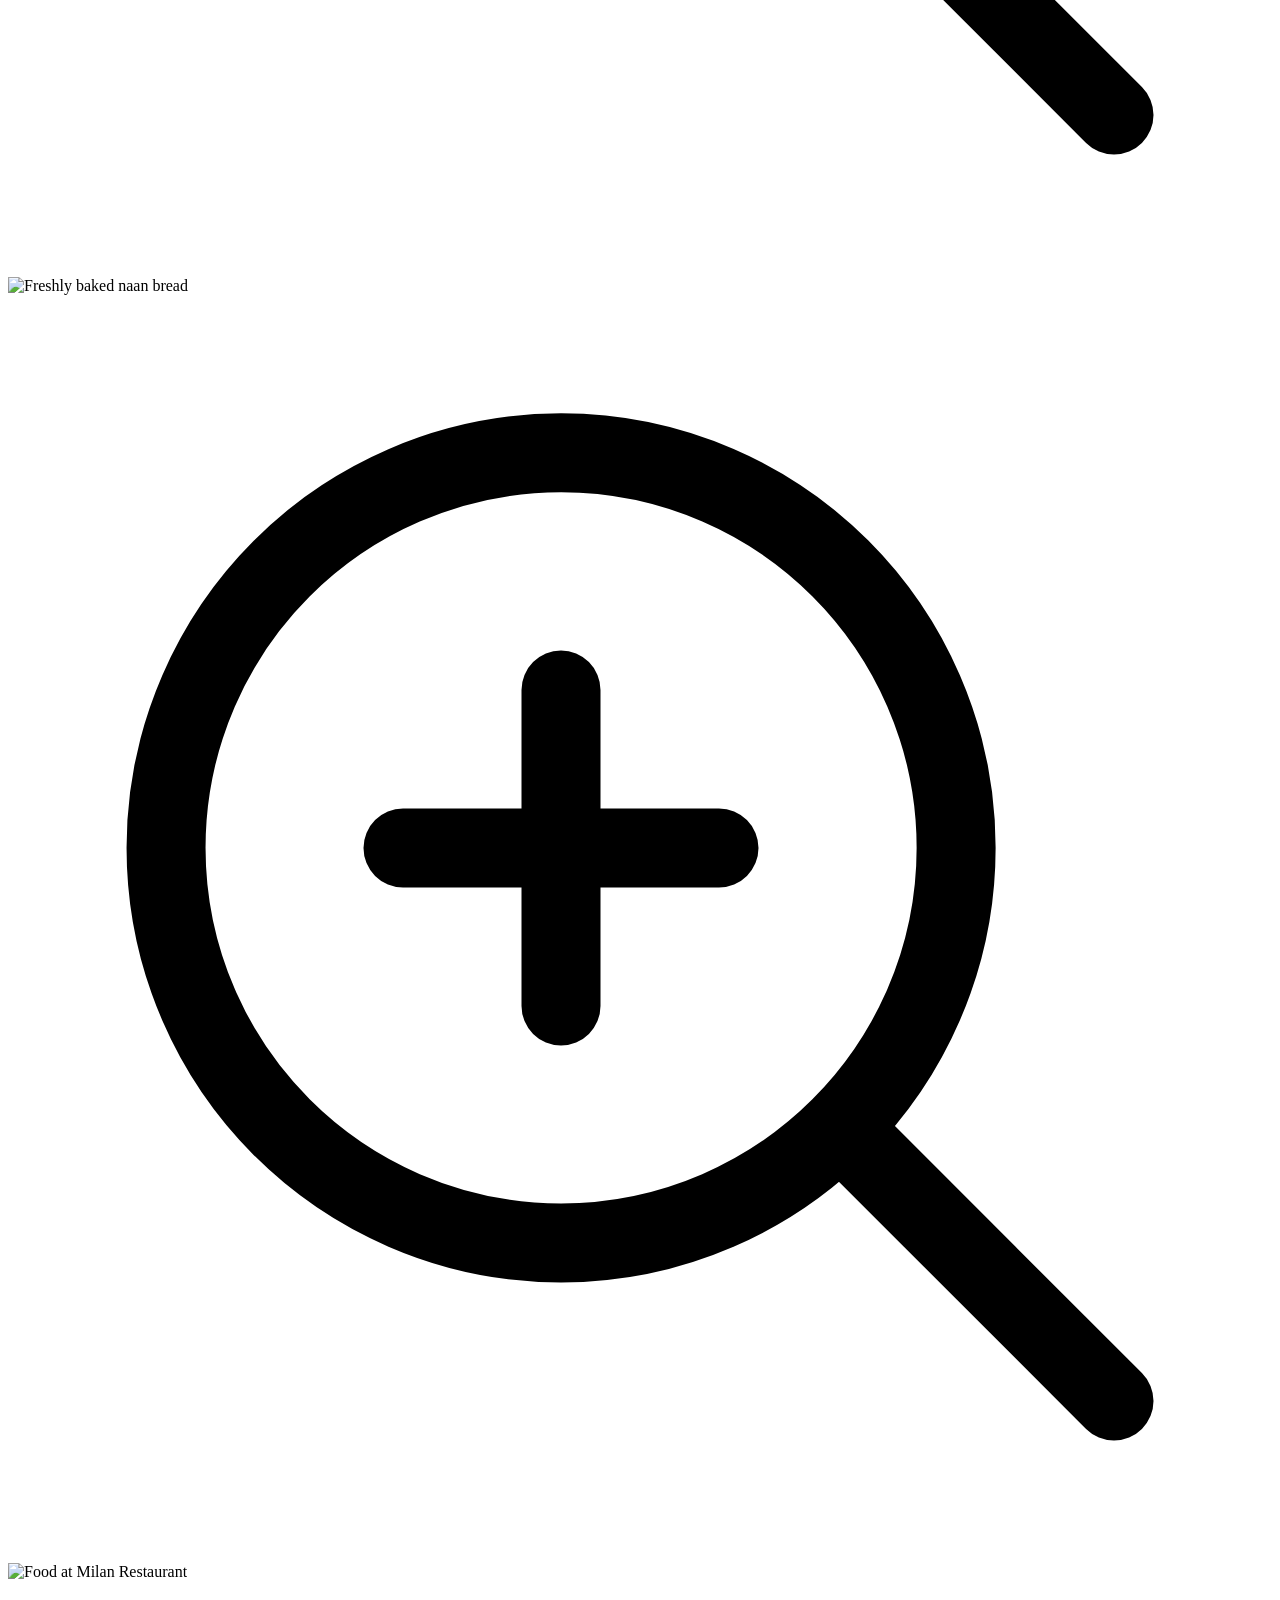
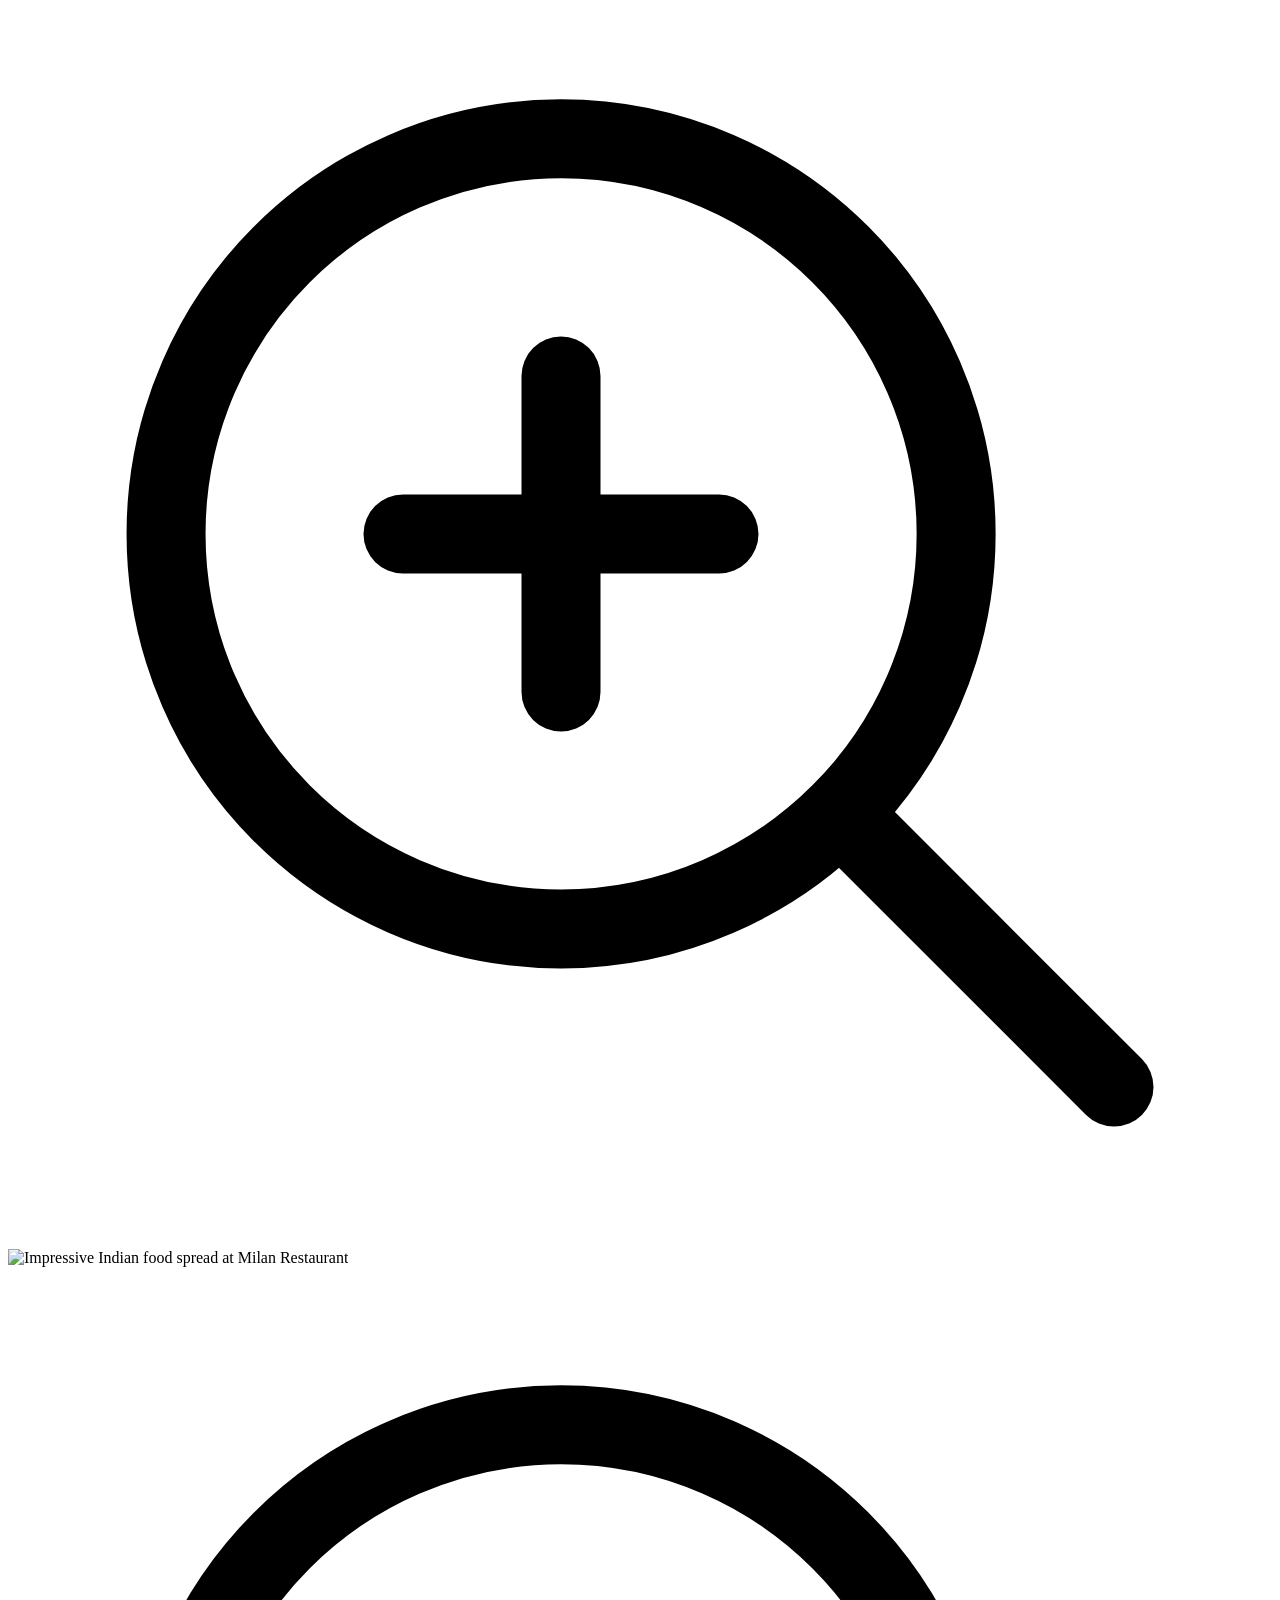
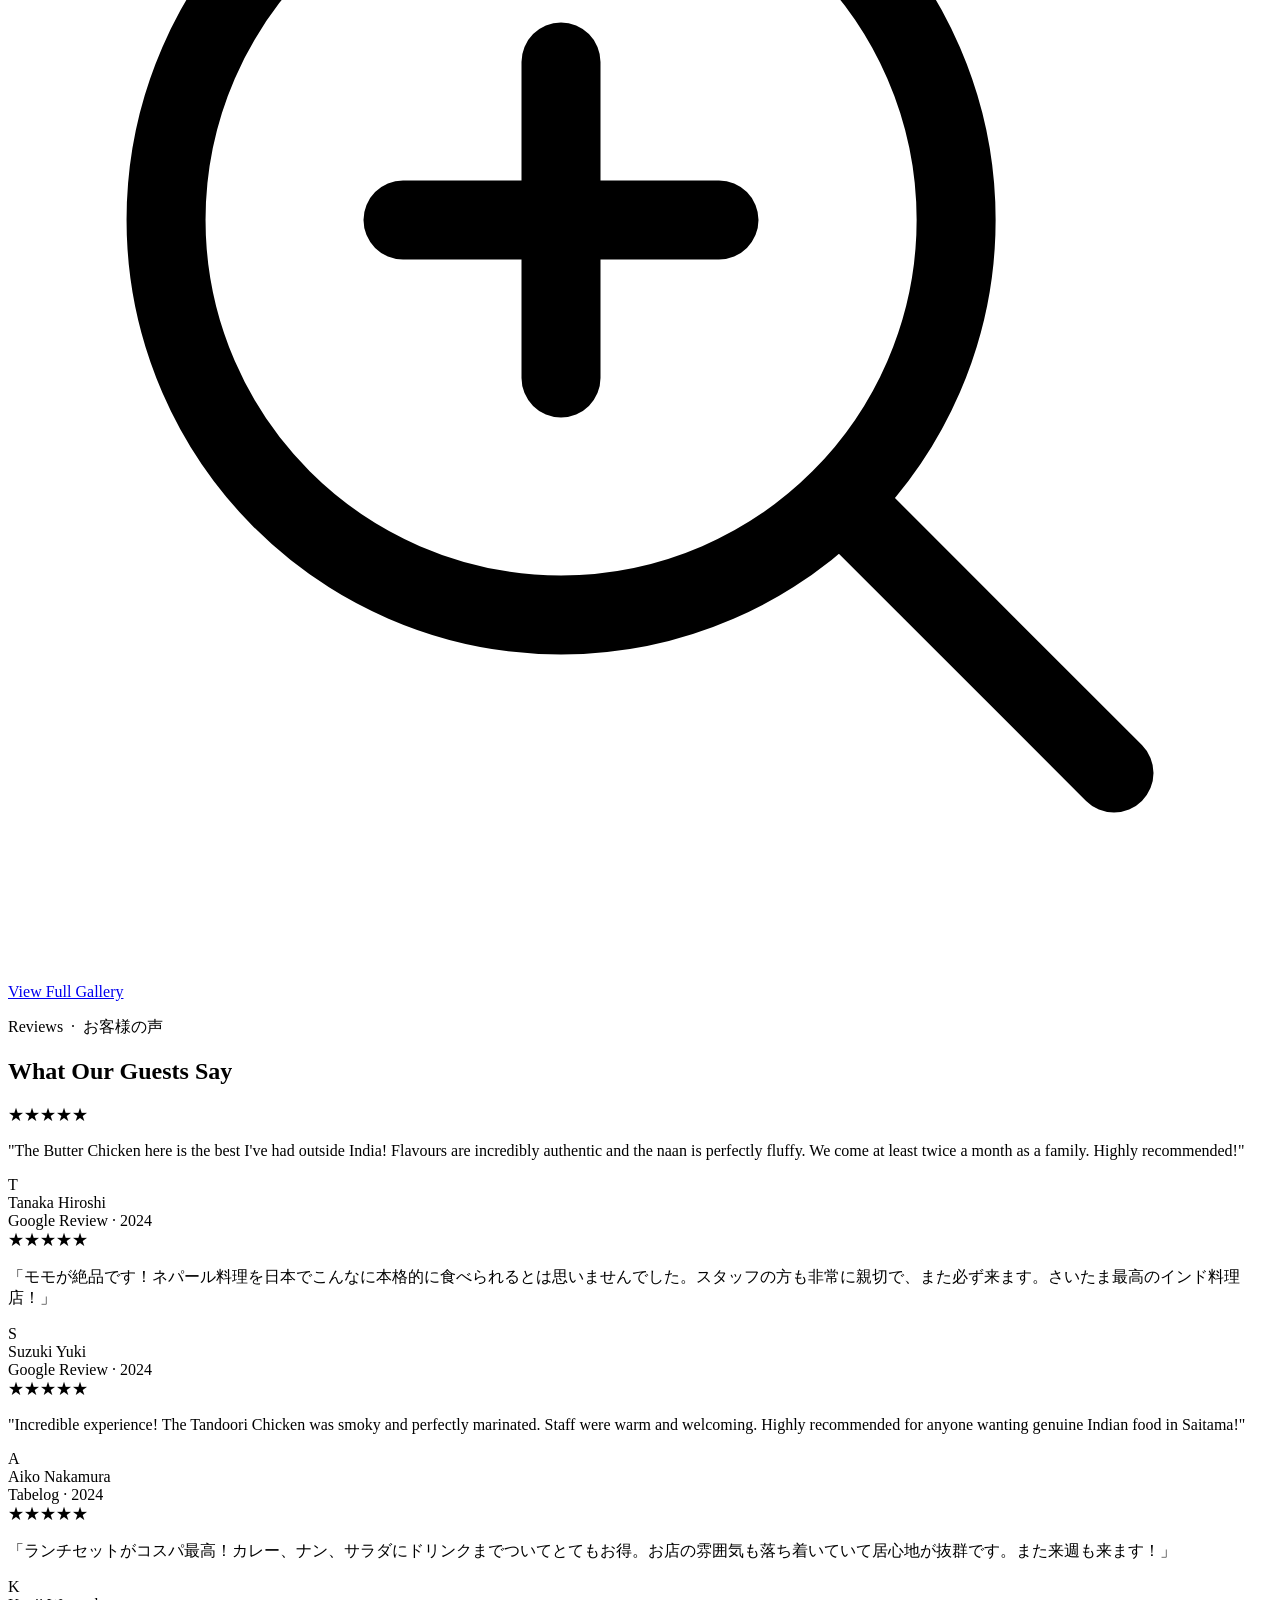
==== commit e216795e: "new commit" ====
--- a/index.html
+++ b/index.html
@@ -1,158 +1,1575 @@
-<!DOCTYPE html>
+<!doctype html>
 <html lang="ja">
-<head>
-    <meta charset="UTF-8">
-    <meta name="viewport" content="width=device-width, initial-scale=1.0">
-    <title>Krystal International | 株式会社クリスタルインターナショナル</title>
-    <meta name="description" content="Krystal International 日本でレストラン事業、食品販売事業を展開しています。">
-    
-    <link rel="stylesheet" href="css/style.css">
-    
-    <link rel="stylesheet" href="https://cdnjs.cloudflare.com/ajax/libs/font-awesome/6.5.2/css/all.min.css">
-    <link href="https://fonts.googleapis.com/css2?family=Noto+Sans+JP:wght@400;500;700&display=swap" rel="stylesheet">
-</head>
-<body>
-
-    <header class="header">
-        <div class="logo">
-            <a href="index.html">
-                <img src="images/logo.png" alt="Krystal International">
-                <span>Krystal International</span>
-            </a>
+  <head>
+    <meta charset="UTF-8" />
+    <meta name="viewport" content="width=device-width, initial-scale=1.0" />
+    <meta http-equiv="X-UA-Compatible" content="IE=edge" />
+
+    <!-- Primary Meta -->
+    <title>
+      Milan Restaurant | Authentic Indian &amp; Nepalese Cuisine in Saitama
+    </title>
+    <meta
+      name="description"
+      content="Experience the rich flavours of authentic Indian and Nepalese curry at Milan Restaurant in Saitama (さいたま市北区). Fresh ingredients, traditional spices, warm hospitality. Open daily 11:00–15:00 &amp; 17:00–22:30. Tel: 048-663-6771."
+    />
+    <meta
+      name="keywords"
+      content="Milan Restaurant, Indian restaurant Saitama, curry Saitama, Nepalese restaurant, インドレストラン 埼玉, ネパール料理, さいたまカレー"
+    />
+    <meta name="author" content="Milan Restaurant" />
+    <meta name="robots" content="index, follow" />
+    <link rel="canonical" href="https://milanrestaurant.jp/" />
+
+    <!-- Open Graph -->
+    <meta property="og:type" content="restaurant" />
+    <meta
+      property="og:title"
+      content="Milan Restaurant | Authentic Indian &amp; Nepalese Cuisine in Saitama"
+    />
+    <meta
+      property="og:description"
+      content="Experience authentic Indian and Nepalese cuisine at Milan Restaurant in Saitama. Open daily 11:00–22:30. Tel: 048-663-6771."
+    />
+    <meta property="og:image" content="images/340947_milan_01_800_533.jpg" />
+    <meta property="og:url" content="https://milanrestaurant.jp/" />
+    <meta property="og:site_name" content="Milan Restaurant" />
+    <meta property="og:locale" content="ja_JP" />
+
+    <!-- Twitter Card -->
+    <meta name="twitter:card" content="summary_large_image" />
+    <meta
+      name="twitter:title"
+      content="Milan Restaurant | Authentic Indian &amp; Nepalese Cuisine in Saitama"
+    />
+    <meta
+      name="twitter:description"
+      content="Authentic Indian and Nepalese cuisine in Saitama. Open daily."
+    />
+    <meta name="twitter:image" content="images/340947_milan_01_800_533.jpg" />
+
+    <!-- Schema.org Restaurant JSON-LD -->
+    <script type="application/ld+json">
+      {
+        "@context": "https://schema.org",
+        "@type": "Restaurant",
+        "name": "Milan Restaurant",
+        "description": "Authentic Indian and Nepalese restaurant in Saitama serving curry, biryani, naan, momo and tandoori dishes.",
+        "url": "https://milanrestaurant.jp/",
+        "telephone": "+81-48-663-6771",
+        "servesCuisine": ["Indian", "Nepalese", "Curry"],
+        "priceRange": "¥280–¥1,500",
+        "address": {
+          "@type": "PostalAddress",
+          "streetAddress": "日進町2-1088-12",
+          "addressLocality": "さいたま市北区",
+          "addressRegion": "埼玉県",
+          "postalCode": "331-0802",
+          "addressCountry": "JP"
+        },
+        "openingHoursSpecification": [
+          {
+            "@type": "OpeningHoursSpecification",
+            "dayOfWeek": [
+              "Monday",
+              "Tuesday",
+              "Wednesday",
+              "Thursday",
+              "Friday",
+              "Saturday",
+              "Sunday"
+            ],
+            "opens": "11:00",
+            "closes": "15:00"
+          },
+          {
+            "@type": "OpeningHoursSpecification",
+            "dayOfWeek": [
+              "Monday",
+              "Tuesday",
+              "Wednesday",
+              "Thursday",
+              "Friday",
+              "Saturday",
+              "Sunday"
+            ],
+            "opens": "17:00",
+            "closes": "22:30"
+          }
+        ],
+        "image": "images/340947_milan_01_800_533.jpg",
+        "hasMap": "https://maps.google.com/?q=埼玉県さいたま市北区日進町2-1088-12"
+      }
+    </script>
+
+    <!-- Google Fonts -->
+    <link rel="preconnect" href="https://fonts.googleapis.com" />
+    <link rel="preconnect" href="https://fonts.gstatic.com" crossorigin />
+    <link
+      href="https://fonts.googleapis.com/css2?family=Noto+Sans+JP:wght@300;400;500;700&family=Poppins:wght@400;500;600;700;800&family=Inter:wght@300;400;500;600&display=swap"
+      rel="stylesheet"
+    />
+
+    <!-- Stylesheet -->
+    <link rel="stylesheet" href="style.css" />
+  </head>
+
+  <body>
+    <!-- ═══════════════════════════════════════════════════════════
+     PAGE LOADER
+     ═══════════════════════════════════════════════════════════ -->
+    <div
+      class="page-loader"
+      id="page-loader"
+      role="status"
+      aria-label="Loading"
+    >
+      <div class="loader-logo">MILAN<span>.</span></div>
+      <div class="loader-tagline">インド・ネパール料理 さいたま</div>
+      <div class="loader-bar">
+        <div class="loader-bar-fill"></div>
+      </div>
+    </div>
+
+    <!-- ═══════════════════════════════════════════════════════════
+     STICKY HEADER
+     ═══════════════════════════════════════════════════════════ -->
+    <header class="site-header" id="site-header" role="banner">
+      <div class="container">
+        <a
+          href="index.html"
+          class="site-logo"
+          aria-label="Milan Restaurant — Home"
+        >
+          <span class="site-logo__name">MILAN</span>
+          <span class="site-logo__tag">INDIAN &amp; NEPALESE CUISINE</span>
+        </a>
+
+        <nav class="site-nav" role="navigation" aria-label="Main navigation">
+          <a href="index.html" class="site-nav__link is-active">Home</a>
+          <a href="about.html" class="site-nav__link">About</a>
+          <a href="menu.html" class="site-nav__link">Menu</a>
+          <a href="gallery.html" class="site-nav__link">Gallery</a>
+          <a href="#access" class="site-nav__link">Access</a>
+          <a href="contact.html" class="site-nav__link">Contact</a>
+        </nav>
+
+        <div class="header-cta">
+          <a
+            href="tel:0486636771"
+            class="header-phone"
+            aria-label="Call 048-663-6771"
+          >
+            <span aria-hidden="true">📞</span> 048-663-6771
+          </a>
+          <a href="contact.html" class="btn btn--primary btn--sm"
+            >Reserve Now</a
+          >
         </div>
 
-        <button class="menu-btn" aria-label="Toggle navigation">☰</button>
-
-        <nav id="navbar">
-            <ul>
-                <li><a href="index.html" data-lang="home">ホーム</a></li>
-                <li><a href="about.html" data-lang="about">会社概要</a></li>
-                <li><a href="businesses.html" data-lang="business">事業内容</a></li>
-                <li><a href="news.html" data-lang="news">ニュース</a></li>
-                <li><a href="contact.html" data-lang="contact">お問い合わせ</a></li>
+        <button
+          class="nav-toggle"
+          id="nav-toggle"
+          aria-label="Open menu"
+          aria-expanded="false"
+          aria-controls="mobile-nav"
+        >
+          <span class="nav-toggle__bar"></span>
+          <span class="nav-toggle__bar"></span>
+          <span class="nav-toggle__bar"></span>
+        </button>
+      </div>
+    </header>
+
+    <!-- Mobile Nav -->
+    <nav class="mobile-nav" id="mobile-nav" aria-label="Mobile navigation">
+      <a href="index.html" class="mobile-nav__link">Home</a>
+      <a href="about.html" class="mobile-nav__link">About</a>
+      <a href="menu.html" class="mobile-nav__link">Menu</a>
+      <a href="gallery.html" class="mobile-nav__link">Gallery</a>
+      <a href="#access" class="mobile-nav__link">Access</a>
+      <a href="contact.html" class="mobile-nav__link">Contact</a>
+      <div class="mobile-nav__cta">
+        <a href="contact.html" class="btn btn--primary btn--lg"
+          >Reserve a Table</a
+        >
+        <a href="tel:0486636771" class="mobile-nav__phone">
+          <span aria-hidden="true">📞</span> 048-663-6771
+        </a>
+      </div>
+    </nav>
+
+    <main id="main-content">
+      <!-- ═══════════════════════════════════════════════════════════
+     1. HERO
+     ═══════════════════════════════════════════════════════════ -->
+      <section class="hero" id="home" aria-label="Welcome to Milan Restaurant">
+        <div
+          class="hero__bg"
+          style="
+            background-image: url(&quot;images/340947_milan_01_800_533.jpg&quot;);
+          "
+          role="img"
+          aria-label="Milan Restaurant warm dining interior with bamboo dividers and pendant lighting"
+        ></div>
+        <div class="hero__overlay" aria-hidden="true"></div>
+        <div class="container">
+          <div class="hero__content">
+            <p class="hero__eyebrow text-jp">
+              インド・ネパール料理 &nbsp;·&nbsp; さいたま市北区
+            </p>
+            <h1 class="hero__title">
+              Authentic <em>Indian</em><br />
+              &amp; Nepalese<br />
+              Cuisine in Saitama
+            </h1>
+            <p class="hero__subtitle">
+              Fresh ingredients.Traditional flavors. Warm hospitality.
+            </p>
+            <div class="hero__actions">
+              <a href="menu.html" class="btn btn--gold btn--lg">View Menu</a>
+              <a href="contact.html" class="btn btn--outline btn--lg"
+                >Reserve Table</a
+              >
+            </div>
+          </div>
+        </div>
+        <div class="hero__scroll" aria-hidden="true">
+          <span>Scroll</span>
+          <div class="hero__scroll-line"></div>
+        </div>
+      </section>
+
+      <!-- ═══════════════════════════════════════════════════════════
+     2. STATS STRIP
+     ═══════════════════════════════════════════════════════════ -->
+      <div class="stats-strip" aria-label="Restaurant highlights">
+        <div class="container">
+          <div class="stats-grid">
+            <div class="stat-item anim-fade-up">
+              <div class="stat-item__number" data-count="15" data-suffix="+">
+                15+
+              </div>
+              <div class="stat-item__label">Years of Tradition</div>
+            </div>
+            <div class="stat-item anim-fade-up anim-delay-2">
+              <div class="stat-item__number" data-count="40" data-suffix="+">
+                40+
+              </div>
+              <div class="stat-item__label">Menu Items</div>
+            </div>
+            <div class="stat-item anim-fade-up anim-delay-3">
+              <div class="stat-item__number" data-count="1000" data-suffix="+">
+                1,000+
+              </div>
+              <div class="stat-item__label">Happy Guests Monthly</div>
+            </div>
+            <div class="stat-item anim-fade-up anim-delay-4">
+              <div class="stat-item__number" data-count="7" data-suffix="">
+                7
+              </div>
+              <div class="stat-item__label">Days a Week</div>
+            </div>
+          </div>
+        </div>
+      </div>
+
+      <!-- ═══════════════════════════════════════════════════════════
+     3. ABOUT
+     ═══════════════════════════════════════════════════════════ -->
+      <section class="section" id="about" aria-labelledby="about-heading">
+        <div class="container">
+          <div class="about-grid">
+            <div class="about__image-wrap anim-fade-right">
+              <img
+                src="images/340947_milan_01_800_533.jpg"
+                alt="Milan Restaurant inviting interior with bamboo screens and warm pendant lighting"
+                class="about__image-main"
+                loading="lazy"
+                width="600"
+                height="750"
+              />
+              <img
+                src="images/340948_milan_05_800_533.jpg"
+                alt="Traditional Indian meal spread at Milan Restaurant"
+                class="about__image-accent"
+                loading="lazy"
+                width="320"
+                height="320"
+              />
+              <div class="about__badge" aria-label="15 years of flavor">
+                <span class="about__badge-num">15</span>
+                <span class="about__badge-label">Years<br />of Flavor</span>
+              </div>
+            </div>
+
+            <div class="about__text anim-fade-left">
+              <p class="section-eyebrow">Our Story &nbsp;·&nbsp; ストーリー</p>
+              <h2 class="section-title" id="about-heading">
+                A Journey of<br />Flavor &amp; Culture
+              </h2>
+              <div class="divider-gold"></div>
+              <p
+                style="
+                  color: var(--c-brown);
+                  font-size: 0.95rem;
+                  line-height: 1.95;
+                  margin-top: 1.5rem;
+                  margin-bottom: 0.875rem;
+                "
+              >
+                Milan Restaurant was born from a deep love for the vibrant
+                culinary traditions of India and Nepal. Nestled in Saitama's
+                Kita-ku, we bring the warmth of South Asian hospitality to Japan
+                — one carefully crafted dish at a time.
+              </p>
+              <p
+                style="
+                  color: var(--c-muted);
+                  font-size: 0.88rem;
+                  line-height: 1.95;
+                  margin-bottom: 2.5rem;
+                "
+              >
+                Every spice in our kitchen tells a story. Our chefs use
+                traditional recipes passed down through generations, combined
+                with the freshest local ingredients. From slow-cooked Butter
+                Chicken to hand-folded Momo dumplings, every plate is a
+                celebration of authentic taste and culture.
+              </p>
+              <div class="about__features">
+                <div class="about__feature anim-fade-up anim-delay-1">
+                  <div class="about__feature-icon" aria-hidden="true">🌶️</div>
+                  <div class="about__feature-body">
+                    <h3>Authentic Spices</h3>
+                    <p>Imported directly from India &amp; Nepal</p>
+                  </div>
+                </div>
+                <div class="about__feature anim-fade-up anim-delay-2">
+                  <div class="about__feature-icon" aria-hidden="true">🥬</div>
+                  <div class="about__feature-body">
+                    <h3>Fresh Ingredients</h3>
+                    <p>Locally sourced, daily-fresh produce</p>
+                  </div>
+                </div>
+                <div class="about__feature anim-fade-up anim-delay-3">
+                  <div class="about__feature-icon" aria-hidden="true">👨‍👩‍👧</div>
+                  <div class="about__feature-body">
+                    <h3>Family Friendly</h3>
+                    <p>Welcoming atmosphere for all ages</p>
+                  </div>
+                </div>
+                <div class="about__feature anim-fade-up anim-delay-4">
+                  <div class="about__feature-icon" aria-hidden="true">🏮</div>
+                  <div class="about__feature-body">
+                    <h3>Japanese Hospitality</h3>
+                    <p>おもてなしの心でお迎えします</p>
+                  </div>
+                </div>
+              </div>
+              <div style="margin-top: 2.75rem">
+                <a href="about.html" class="btn btn--primary">Our Full Story</a>
+              </div>
+            </div>
+          </div>
+        </div>
+      </section>
+
+      <!-- ═══════════════════════════════════════════════════════════
+     4. FEATURED MENU
+     ═══════════════════════════════════════════════════════════ -->
+      <section
+        class="section section--alt"
+        id="menu"
+        aria-labelledby="menu-heading"
+      >
+        <div class="container">
+          <div class="section-header section-header--center">
+            <p class="section-eyebrow anim-fade-up">
+              Our Menu &nbsp;·&nbsp; メニュー
+            </p>
+            <h2
+              class="section-title anim-fade-up anim-delay-1"
+              id="menu-heading"
+            >
+              Chef's Signature Dishes
+            </h2>
+            <div class="divider-gold anim-fade-up anim-delay-2"></div>
+            <p class="section-subtitle anim-fade-up anim-delay-3">
+              Handcrafted Indian and Nepalese specialties, made fresh daily with
+              the finest spices and ingredients.
+            </p>
+          </div>
+
+          <div class="menu-grid">
+            <article class="menu-card anim-fade-up anim-delay-1">
+              <div class="menu-card__img-wrap">
+                <img
+                  src="images/640x640_rect_b9f4c7770e3075dc85baf9b6f5c78307.jpg"
+                  alt="Creamy Butter Chicken curry"
+                  class="menu-card__img"
+                  loading="lazy"
+                />
+                <span class="menu-card__badge">Best Seller</span>
+              </div>
+              <div class="menu-card__body">
+                <h3 class="menu-card__name">Butter Chicken</h3>
+                <p class="menu-card__desc">
+                  Tender chicken in a velvety tomato-cream sauce with aromatic
+                  spices.
+                </p>
+                <div class="menu-card__footer">
+                  <span class="menu-card__price">¥980 <span>(税込)</span></span>
+                  <div class="menu-card__tags">
+                    <span class="menu-tag">Mild</span
+                    ><span class="menu-tag">GF</span>
+                  </div>
+                </div>
+              </div>
+            </article>
+
+            <article class="menu-card anim-fade-up anim-delay-2">
+              <div class="menu-card__img-wrap">
+                <img
+                  src="images/640x640_rect_699e44446ff3776715f59920e89c5a60.jpg"
+                  alt="Aromatic Chicken Curry"
+                  class="menu-card__img"
+                  loading="lazy"
+                />
+              </div>
+              <div class="menu-card__body">
+                <h3 class="menu-card__name">Chicken Curry</h3>
+                <p class="menu-card__desc">
+                  Classic Indian chicken curry with a harmonious blend of ground
+                  spices and herbs.
+                </p>
+                <div class="menu-card__footer">
+                  <span class="menu-card__price">¥880 <span>(税込)</span></span>
+                  <div class="menu-card__tags">
+                    <span class="menu-tag">Medium</span>
+                  </div>
+                </div>
+              </div>
+            </article>
+
+            <article class="menu-card anim-fade-up anim-delay-3">
+              <div class="menu-card__img-wrap">
+                <img
+                  src="images/640x640_rect_4588ce3113bb9e31a064166e99decfb7.jpg"
+                  alt="Dal Curry lentil stew with cream swirl"
+                  class="menu-card__img"
+                  loading="lazy"
+                />
+              </div>
+              <div class="menu-card__body">
+                <h3 class="menu-card__name">Dal Curry</h3>
+                <p class="menu-card__desc">
+                  Slow-simmered lentils spiced with cumin &amp; turmeric,
+                  finished with cream.
+                </p>
+                <div class="menu-card__footer">
+                  <span class="menu-card__price">¥780 <span>(税込)</span></span>
+                  <div class="menu-card__tags">
+                    <span class="menu-tag">Vegan</span
+                    ><span class="menu-tag">GF</span>
+                  </div>
+                </div>
+              </div>
+            </article>
+
+            <article class="menu-card anim-fade-up anim-delay-1">
+              <div class="menu-card__img-wrap">
+                <img
+                  src="images/640x640_rect_536482463478259324464f84e9a254a6.jpg"
+                  alt="Fragrant Chicken Biryani with saffron rice"
+                  class="menu-card__img"
+                  loading="lazy"
+                />
+                <span class="menu-card__badge">Chef's Choice</span>
+              </div>
+              <div class="menu-card__body">
+                <h3 class="menu-card__name">Chicken Biryani</h3>
+                <p class="menu-card__desc">
+                  Fragrant basmati rice layered with spiced chicken, saffron and
+                  caramelised onions.
+                </p>
+                <div class="menu-card__footer">
+                  <span class="menu-card__price"
+                    >¥1,100 <span>(税込)</span></span
+                  >
+                  <div class="menu-card__tags">
+                    <span class="menu-tag">Medium–Spicy</span>
+                  </div>
+                </div>
+              </div>
+            </article>
+
+            <article class="menu-card anim-fade-up anim-delay-2">
+              <div class="menu-card__img-wrap">
+                <img
+                  src="images/640x640_rect_6ed8fc26f27dd8d67524b20dc463dc95.jpg"
+                  alt="Steamed Nepalese Momo dumplings with chutney"
+                  class="menu-card__img"
+                  loading="lazy"
+                />
+                <span class="menu-card__badge">Nepalese</span>
+              </div>
+              <div class="menu-card__body">
+                <h3 class="menu-card__name">
+                  Momo
+                  <small style="font-size: 0.72rem; color: var(--c-muted)"
+                    >(6 pcs)</small
+                  >
+                </h3>
+                <p class="menu-card__desc">
+                  Hand-folded Nepalese dumplings, steamed to perfection with
+                  tangy tomato chutney.
+                </p>
+                <div class="menu-card__footer">
+                  <span class="menu-card__price">¥680 <span>(税込)</span></span>
+                  <div class="menu-card__tags">
+                    <span class="menu-tag">Mild</span>
+                  </div>
+                </div>
+              </div>
+            </article>
+
+            <article class="menu-card anim-fade-up anim-delay-3">
+              <div class="menu-card__img-wrap">
+                <img
+                  src="images/640x640_rect_276834eab5e4b21f508ad4981e60194d.jpg"
+                  alt="Freshly baked Naan from clay tandoor oven"
+                  class="menu-card__img"
+                  loading="lazy"
+                />
+              </div>
+              <div class="menu-card__body">
+                <h3 class="menu-card__name">Naan</h3>
+                <p class="menu-card__desc">
+                  Soft, pillowy flatbread baked in our traditional clay tandoor
+                  oven.
+                </p>
+                <div class="menu-card__footer">
+                  <span class="menu-card__price">¥280 <span>(税込)</span></span>
+                  <div class="menu-card__tags">
+                    <span class="menu-tag">Veg</span>
+                  </div>
+                </div>
+              </div>
+            </article>
+
+            <article class="menu-card anim-fade-up anim-delay-1">
+              <div class="menu-card__img-wrap">
+                <img
+                  src="images/640x640_rect_2bd6bbc2bc302012ef45d1b729e4c8eb.jpg"
+                  alt="Cheese Naan stuffed with melted cheese"
+                  class="menu-card__img"
+                  loading="lazy"
+                />
+                <span class="menu-card__badge">Popular</span>
+              </div>
+              <div class="menu-card__body">
+                <h3 class="menu-card__name">Cheese Naan</h3>
+                <p class="menu-card__desc">
+                  Tandoor-baked flatbread stuffed with creamy melted cheese — an
+                  irresistible favourite.
+                </p>
+                <div class="menu-card__footer">
+                  <span class="menu-card__price">¥380 <span>(税込)</span></span>
+                  <div class="menu-card__tags">
+                    <span class="menu-tag">Veg</span>
+                  </div>
+                </div>
+              </div>
+            </article>
+
+            <article class="menu-card anim-fade-up anim-delay-2">
+              <div class="menu-card__img-wrap">
+                <img
+                  src="images/640x640_rect_156de577953336581daa119d264e3e66.jpg"
+                  alt="Tandoori Chicken with charred edges and mint chutney"
+                  class="menu-card__img"
+                  loading="lazy"
+                />
+                <span class="menu-card__badge">Tandoor</span>
+              </div>
+              <div class="menu-card__body">
+                <h3 class="menu-card__name">Tandoori Chicken</h3>
+                <p class="menu-card__desc">
+                  Marinated overnight in yogurt &amp; spices, roasted in our
+                  clay oven to smoky perfection.
+                </p>
+                <div class="menu-card__footer">
+                  <span class="menu-card__price"
+                    >¥1,200 <span>(税込)</span></span
+                  >
+                  <div class="menu-card__tags">
+                    <span class="menu-tag">GF</span
+                    ><span class="menu-tag">Spicy</span>
+                  </div>
+                </div>
+              </div>
+            </article>
+
+            <article class="menu-card anim-fade-up anim-delay-3">
+              <div class="menu-card__img-wrap">
+                <img
+                  src="images/640x640_rect_043c5b56775b2eaff224e518ae4dff98.jpg"
+                  alt="Colourful Vegetable Curry with seasonal vegetables"
+                  class="menu-card__img"
+                  loading="lazy"
+                />
+              </div>
+              <div class="menu-card__body">
+                <h3 class="menu-card__name">Vegetable Curry</h3>
+                <p class="menu-card__desc">
+                  Seasonal vegetables in a fragrant spiced tomato-coconut gravy.
+                  100% plant-based.
+                </p>
+                <div class="menu-card__footer">
+                  <span class="menu-card__price">¥780 <span>(税込)</span></span>
+                  <div class="menu-card__tags">
+                    <span class="menu-tag">Vegan</span
+                    ><span class="menu-tag">GF</span>
+                  </div>
+                </div>
+              </div>
+            </article>
+          </div>
+
+          <div class="menu-cta anim-fade-up">
+            <a href="menu.html" class="btn btn--primary btn--lg"
+              >View Full Menu</a
+            >
+          </div>
+        </div>
+      </section>
+
+      <!-- ═══════════════════════════════════════════════════════════
+     5. WHY CHOOSE US
+     ═══════════════════════════════════════════════════════════ -->
+      <section
+        class="section section--dark"
+        id="features"
+        aria-labelledby="features-heading"
+      >
+        <div class="container">
+          <div class="section-header section-header--center">
+            <p class="section-eyebrow anim-fade-up">
+              Why Choose Us &nbsp;·&nbsp; 選ばれる理由
+            </p>
+            <h2
+              class="section-title anim-fade-up anim-delay-1"
+              id="features-heading"
+            >
+              The Milan Experience
+            </h2>
+            <div class="divider-gold anim-fade-up anim-delay-2"></div>
+          </div>
+          <div class="features-grid">
+            <div class="feature-card anim-fade-up anim-delay-1">
+              <div class="feature-card__icon" aria-hidden="true">🌿</div>
+              <h3 class="feature-card__title">Fresh Ingredients</h3>
+              <p class="feature-card__desc">
+                We source the freshest vegetables, meats and dairy daily from
+                trusted local suppliers.
+              </p>
+            </div>
+            <div class="feature-card anim-fade-up anim-delay-2">
+              <div class="feature-card__icon" aria-hidden="true">🍛</div>
+              <h3 class="feature-card__title">Authentic Taste</h3>
+              <p class="feature-card__desc">
+                Recipes passed through generations using imported spice blends
+                true to their origins.
+              </p>
+            </div>
+            <div class="feature-card anim-fade-up anim-delay-3">
+              <div class="feature-card__icon" aria-hidden="true">😊</div>
+              <h3 class="feature-card__title">Friendly Staff</h3>
+              <p class="feature-card__desc">
+                Our team greets every guest with genuine warmth and attentive,
+                personalised service.
+              </p>
+            </div>
+            <div class="feature-card anim-fade-up anim-delay-4">
+              <div class="feature-card__icon" aria-hidden="true">✨</div>
+              <h3 class="feature-card__title">Clean Environment</h3>
+              <p class="feature-card__desc">
+                A spotless, comfortable dining space maintained to the highest
+                standards of hygiene.
+              </p>
+            </div>
+            <div class="feature-card anim-fade-up anim-delay-5">
+              <div class="feature-card__icon" aria-hidden="true">📞</div>
+              <h3 class="feature-card__title">Easy Reservation</h3>
+              <p class="feature-card__desc">
+                Book your table with a single phone call or through our simple
+                online reservation form.
+              </p>
+            </div>
+            <div class="feature-card anim-fade-up anim-delay-6">
+              <div class="feature-card__icon" aria-hidden="true">🅿️</div>
+              <h3 class="feature-card__title">Parking Available</h3>
+              <p class="feature-card__desc">
+                Convenient parking nearby makes your visit relaxed and
+                stress-free.
+              </p>
+            </div>
+          </div>
+        </div>
+      </section>
+
+      <!-- ═══════════════════════════════════════════════════════════
+     6. GALLERY
+     ═══════════════════════════════════════════════════════════ -->
+      <section class="section" id="gallery" aria-labelledby="gallery-heading">
+        <div class="container">
+          <div class="section-header section-header--center">
+            <p class="section-eyebrow anim-fade-up">
+              Gallery &nbsp;·&nbsp; ギャラリー
+            </p>
+            <h2
+              class="section-title anim-fade-up anim-delay-1"
+              id="gallery-heading"
+            >
+              A Feast for the Eyes
+            </h2>
+            <div class="divider-gold anim-fade-up anim-delay-2"></div>
+          </div>
+          <div class="gallery-grid anim-scale-in" id="gallery-grid">
+            <div class="gallery-item">
+              <img
+                src="images/P024479699_480.jpg"
+                alt="Indian set meal with naan, curry and sides"
+                loading="lazy"
+              />
+              <div class="gallery-item__overlay" aria-hidden="true">
+                <svg
+                  xmlns="http://www.w3.org/2000/svg"
+                  fill="none"
+                  viewBox="0 0 24 24"
+                  stroke="currentColor"
+                  stroke-width="1.5"
+                >
+                  <path
+                    stroke-linecap="round"
+                    stroke-linejoin="round"
+                    d="M21 21l-5.197-5.197m0 0A7.5 7.5 0 105.196 5.196a7.5 7.5 0 0010.607 10.607zM10.5 7.5v6m3-3h-6"
+                  />
+                </svg>
+              </div>
+            </div>
+            <div class="gallery-item">
+              <img
+                src="images/P042320613_480.jpg"
+                alt="Rich aromatic curry at Milan Restaurant"
+                loading="lazy"
+              />
+              <div class="gallery-item__overlay" aria-hidden="true">
+                <svg
+                  xmlns="http://www.w3.org/2000/svg"
+                  fill="none"
+                  viewBox="0 0 24 24"
+                  stroke="currentColor"
+                  stroke-width="1.5"
+                >
+                  <path
+                    stroke-linecap="round"
+                    stroke-linejoin="round"
+                    d="M21 21l-5.197-5.197m0 0A7.5 7.5 0 105.196 5.196a7.5 7.5 0 0010.607 10.607zM10.5 7.5v6m3-3h-6"
+                  />
+                </svg>
+              </div>
+            </div>
+            <div class="gallery-item">
+              <img
+                src="images/P048316330_480.jpg"
+                alt="Traditional Indian food spread"
+                loading="lazy"
+              />
+              <div class="gallery-item__overlay" aria-hidden="true">
+                <svg
+                  xmlns="http://www.w3.org/2000/svg"
+                  fill="none"
+                  viewBox="0 0 24 24"
+                  stroke="currentColor"
+                  stroke-width="1.5"
+                >
+                  <path
+                    stroke-linecap="round"
+                    stroke-linejoin="round"
+                    d="M21 21l-5.197-5.197m0 0A7.5 7.5 0 105.196 5.196a7.5 7.5 0 0010.607 10.607zM10.5 7.5v6m3-3h-6"
+                  />
+                </svg>
+              </div>
+            </div>
+            <div class="gallery-item">
+              <img
+                src="images/340947_milan_01_800_533.jpg"
+                alt="Milan Restaurant cozy interior with bamboo dividers"
+                loading="lazy"
+              />
+              <div class="gallery-item__overlay" aria-hidden="true">
+                <svg
+                  xmlns="http://www.w3.org/2000/svg"
+                  fill="none"
+                  viewBox="0 0 24 24"
+                  stroke="currentColor"
+                  stroke-width="1.5"
+                >
+                  <path
+                    stroke-linecap="round"
+                    stroke-linejoin="round"
+                    d="M21 21l-5.197-5.197m0 0A7.5 7.5 0 105.196 5.196a7.5 7.5 0 0010.607 10.607zM10.5 7.5v6m3-3h-6"
+                  />
+                </svg>
+              </div>
+            </div>
+            <div class="gallery-item">
+              <img
+                src="images/P024479660_480.jpg"
+                alt="Authentic curry at Milan Restaurant"
+                loading="lazy"
+              />
+              <div class="gallery-item__overlay" aria-hidden="true">
+                <svg
+                  xmlns="http://www.w3.org/2000/svg"
+                  fill="none"
+                  viewBox="0 0 24 24"
+                  stroke="currentColor"
+                  stroke-width="1.5"
+                >
+                  <path
+                    stroke-linecap="round"
+                    stroke-linejoin="round"
+                    d="M21 21l-5.197-5.197m0 0A7.5 7.5 0 105.196 5.196a7.5 7.5 0 0010.607 10.607zM10.5 7.5v6m3-3h-6"
+                  />
+                </svg>
+              </div>
+            </div>
+            <div class="gallery-item">
+              <img
+                src="images/640x640_rect_f5ff57df57022f5dd0020e363087862a.jpg"
+                alt="Specialty dish at Milan Restaurant"
+                loading="lazy"
+              />
+              <div class="gallery-item__overlay" aria-hidden="true">
+                <svg
+                  xmlns="http://www.w3.org/2000/svg"
+                  fill="none"
+                  viewBox="0 0 24 24"
+                  stroke="currentColor"
+                  stroke-width="1.5"
+                >
+                  <path
+                    stroke-linecap="round"
+                    stroke-linejoin="round"
+                    d="M21 21l-5.197-5.197m0 0A7.5 7.5 0 105.196 5.196a7.5 7.5 0 0010.607 10.607zM10.5 7.5v6m3-3h-6"
+                  />
+                </svg>
+              </div>
+            </div>
+            <div class="gallery-item">
+              <img
+                src="images/P024479680_480.jpg"
+                alt="Freshly baked naan bread"
+                loading="lazy"
+              />
+              <div class="gallery-item__overlay" aria-hidden="true">
+                <svg
+                  xmlns="http://www.w3.org/2000/svg"
+                  fill="none"
+                  viewBox="0 0 24 24"
+                  stroke="currentColor"
+                  stroke-width="1.5"
+                >
+                  <path
+                    stroke-linecap="round"
+                    stroke-linejoin="round"
+                    d="M21 21l-5.197-5.197m0 0A7.5 7.5 0 105.196 5.196a7.5 7.5 0 0010.607 10.607zM10.5 7.5v6m3-3h-6"
+                  />
+                </svg>
+              </div>
+            </div>
+            <div class="gallery-item">
+              <img
+                src="images/640x640_rect_bc38488bc9d5bf24fe76c704677efd1b.jpg"
+                alt="Food at Milan Restaurant"
+                loading="lazy"
+              />
+              <div class="gallery-item__overlay" aria-hidden="true">
+                <svg
+                  xmlns="http://www.w3.org/2000/svg"
+                  fill="none"
+                  viewBox="0 0 24 24"
+                  stroke="currentColor"
+                  stroke-width="1.5"
+                >
+                  <path
+                    stroke-linecap="round"
+                    stroke-linejoin="round"
+                    d="M21 21l-5.197-5.197m0 0A7.5 7.5 0 105.196 5.196a7.5 7.5 0 0010.607 10.607zM10.5 7.5v6m3-3h-6"
+                  />
+                </svg>
+              </div>
+            </div>
+            <div class="gallery-item">
+              <img
+                src="images/340948_milan_05_800_533.jpg"
+                alt="Impressive Indian food spread at Milan Restaurant"
+                loading="lazy"
+              />
+              <div class="gallery-item__overlay" aria-hidden="true">
+                <svg
+                  xmlns="http://www.w3.org/2000/svg"
+                  fill="none"
+                  viewBox="0 0 24 24"
+                  stroke="currentColor"
+                  stroke-width="1.5"
+                >
+                  <path
+                    stroke-linecap="round"
+                    stroke-linejoin="round"
+                    d="M21 21l-5.197-5.197m0 0A7.5 7.5 0 105.196 5.196a7.5 7.5 0 0010.607 10.607zM10.5 7.5v6m3-3h-6"
+                  />
+                </svg>
+              </div>
+            </div>
+          </div>
+          <div class="menu-cta anim-fade-up" style="margin-top: 3rem">
+            <a href="gallery.html" class="btn btn--outline-dark btn--lg"
+              >View Full Gallery</a
+            >
+          </div>
+        </div>
+      </section>
+
+      <!-- ═══════════════════════════════════════════════════════════
+     7. REVIEWS CAROUSEL
+     ═══════════════════════════════════════════════════════════ -->
+      <section
+        class="section section--alt"
+        id="reviews"
+        aria-labelledby="reviews-heading"
+      >
+        <div class="container">
+          <div class="section-header section-header--center">
+            <p class="section-eyebrow anim-fade-up">
+              Reviews &nbsp;·&nbsp; お客様の声
+            </p>
+            <h2
+              class="section-title anim-fade-up anim-delay-1"
+              id="reviews-heading"
+            >
+              What Our Guests Say
+            </h2>
+            <div class="divider-gold anim-fade-up anim-delay-2"></div>
+          </div>
+          <div class="reviews-carousel anim-fade-up anim-delay-3">
+            <div class="reviews-track" id="reviews-track">
+              <div class="review-card">
+                <div class="review-card__stars" aria-label="5 stars">★★★★★</div>
+                <p class="review-card__text">
+                  "The Butter Chicken here is the best I've had outside India!
+                  Flavours are incredibly authentic and the naan is perfectly
+                  fluffy. We come at least twice a month as a family. Highly
+                  recommended!"
+                </p>
+                <div class="review-card__author">
+                  <div class="review-card__avatar" aria-hidden="true">T</div>
+                  <div>
+                    <div class="review-card__name">Tanaka Hiroshi</div>
+                    <div class="review-card__date">Google Review · 2024</div>
+                  </div>
+                </div>
+              </div>
+              <div class="review-card">
+                <div class="review-card__stars" aria-label="5 stars">★★★★★</div>
+                <p class="review-card__text">
+                  「モモが絶品です！ネパール料理を日本でこんなに本格的に食べられるとは思いませんでした。スタッフの方も非常に親切で、また必ず来ます。さいたま最高のインド料理店！」
+                </p>
+                <div class="review-card__author">
+                  <div class="review-card__avatar" aria-hidden="true">S</div>
+                  <div>
+                    <div class="review-card__name">Suzuki Yuki</div>
+                    <div class="review-card__date">Google Review · 2024</div>
+                  </div>
+                </div>
+              </div>
+              <div class="review-card">
+                <div class="review-card__stars" aria-label="5 stars">★★★★★</div>
+                <p class="review-card__text">
+                  "Incredible experience! The Tandoori Chicken was smoky and
+                  perfectly marinated. Staff were warm and welcoming. Highly
+                  recommended for anyone wanting genuine Indian food in
+                  Saitama!"
+                </p>
+                <div class="review-card__author">
+                  <div class="review-card__avatar" aria-hidden="true">A</div>
+                  <div>
+                    <div class="review-card__name">Aiko Nakamura</div>
+                    <div class="review-card__date">Tabelog · 2024</div>
+                  </div>
+                </div>
+              </div>
+              <div class="review-card">
+                <div class="review-card__stars" aria-label="5 stars">★★★★★</div>
+                <p class="review-card__text">
+                  「ランチセットがコスパ最高！カレー、ナン、サラダにドリンクまでついてとてもお得。お店の雰囲気も落ち着いていて居心地が抜群です。また来週も来ます！」
+                </p>
+                <div class="review-card__author">
+                  <div class="review-card__avatar" aria-hidden="true">K</div>
+                  <div>
+                    <div class="review-card__name">Kenji Watanabe</div>
+                    <div class="review-card__date">Tabelog · 2023</div>
+                  </div>
+                </div>
+              </div>
+              <div class="review-card">
+                <div class="review-card__stars" aria-label="5 stars">★★★★★</div>
+                <p class="review-card__text">
+                  "We dined here with a large group and the staff accommodated
+                  us perfectly. Dal Curry was rich and comforting, and the
+                  Cheese Naan was an absolute hit! Will definitely be back."
+                </p>
+                <div class="review-card__author">
+                  <div class="review-card__avatar" aria-hidden="true">M</div>
+                  <div>
+                    <div class="review-card__name">Maria Santos</div>
+                    <div class="review-card__date">Google Review · 2024</div>
+                  </div>
+                </div>
+              </div>
+            </div>
+          </div>
+          <div
+            class="carousel-controls"
+            role="group"
+            aria-label="Review carousel controls"
+          >
+            <button
+              class="carousel-btn carousel-btn--prev"
+              aria-label="Previous"
+            >
+              &#8249;
+            </button>
+            <button
+              class="carousel-dot is-active"
+              aria-label="Slide 1"
+            ></button>
+            <button class="carousel-dot" aria-label="Slide 2"></button>
+            <button class="carousel-dot" aria-label="Slide 3"></button>
+            <button class="carousel-btn carousel-btn--next" aria-label="Next">
+              &#8250;
+            </button>
+          </div>
+        </div>
+      </section>
+
+      <!-- ═══════════════════════════════════════════════════════════
+     8. RESERVATION CTA
+     ═══════════════════════════════════════════════════════════ -->
+      <section
+        class="reservation-section"
+        id="reservation"
+        aria-labelledby="reservation-heading"
+      >
+        <div
+          class="reservation-section__bg"
+          style="
+            background-image: url(&quot;images/340948_milan_05_800_533.jpg&quot;);
+          "
+          role="img"
+          aria-label="Milan Restaurant food spread"
+        ></div>
+        <div class="reservation-section__overlay" aria-hidden="true"></div>
+        <div class="container">
+          <div class="reservation-section__content">
+            <p
+              class="section-eyebrow anim-fade-up"
+              style="justify-content: center; color: var(--c-gold)"
+            >
+              Reservation &nbsp;·&nbsp; ご予約
+            </p>
+            <h2
+              class="reservation-section__title anim-fade-up anim-delay-1"
+              id="reservation-heading"
+            >
+              Reserve Your Table Today
+            </h2>
+            <p class="reservation-section__subtitle anim-fade-up anim-delay-2">
+              ご来店をお待ちしております
+            </p>
+            <div class="reservation-info anim-fade-up anim-delay-3">
+              <div class="reservation-info__item">
+                <span class="reservation-info__label">Phone</span>
+                <span class="reservation-info__value">048-663-6771</span>
+              </div>
+              <div class="reservation-info__divider" aria-hidden="true"></div>
+              <div class="reservation-info__item">
+                <span class="reservation-info__label">Lunch</span>
+                <span class="reservation-info__value">11:00 – 15:00</span>
+              </div>
+              <div class="reservation-info__divider" aria-hidden="true"></div>
+              <div class="reservation-info__item">
+                <span class="reservation-info__label">Dinner</span>
+                <span class="reservation-info__value">17:00 – 22:30</span>
+              </div>
+              <div class="reservation-info__divider" aria-hidden="true"></div>
+              <div class="reservation-info__item">
+                <span class="reservation-info__label">Open</span>
+                <span class="reservation-info__value">Mon – Sun</span>
+              </div>
+            </div>
+            <div class="reservation-actions anim-fade-up anim-delay-4">
+              <a href="tel:0486636771" class="btn btn--gold btn--lg"
+                >📞&nbsp; Call to Reserve</a
+              >
+              <a href="contact.html" class="btn btn--outline btn--lg"
+                >Online Reservation</a
+              >
+              <a
+                href="https://maps.google.com/?q=%E5%9F%BC%E7%8E%89%E7%9C%8C%E3%81%95%E3%81%84%E3%81%9F%E3%81%BE%E5%B8%82%E5%8C%97%E5%8C%BA%E6%97%A5%E9%80%B2%E7%94%BA2-1088-12"
+                target="_blank"
+                rel="noopener"
+                class="btn btn--outline btn--lg"
+                >📍&nbsp; Google Maps</a
+              >
+            </div>
+          </div>
+        </div>
+      </section>
+
+      <!-- ═══════════════════════════════════════════════════════════
+     9. ACCESS
+     ═══════════════════════════════════════════════════════════ -->
+      <section class="section" id="access" aria-labelledby="access-heading">
+        <div class="container">
+          <div class="section-header section-header--center">
+            <p class="section-eyebrow anim-fade-up">
+              Access &nbsp;·&nbsp; アクセス
+            </p>
+            <h2
+              class="section-title anim-fade-up anim-delay-1"
+              id="access-heading"
+            >
+              Find Us in Saitama
+            </h2>
+            <div class="divider-gold anim-fade-up anim-delay-2"></div>
+          </div>
+          <div class="access-grid">
+            <div class="map-container anim-fade-right">
+              <iframe
+                src="https://www.google.com/maps/embed?pb=!1m18!1m12!1m3!1d3232.56834!2d139.63217!3d35.92136!2m3!1f0!2f0!3f0!3m2!1i1024!2i768!4f13.1!3m3!1m2!1s0x6018c17e85a7d44d%3A0x8f2c3e7e2e4f8e9a!2sMilan%20Restaurant!5e0!3m2!1sja!2sjp!4v1720000000000"
+                title="Milan Restaurant on Google Maps"
+                allowfullscreen=""
+                loading="lazy"
+                referrerpolicy="no-referrer-when-downgrade"
+              ></iframe>
+            </div>
+            <div class="access-info anim-fade-left">
+              <div class="access-info__item">
+                <div class="access-info__icon" aria-hidden="true">📍</div>
+                <div class="access-info__body">
+                  <h3>Address / 住所</h3>
+                  <p>埼玉県さいたま市北区日進町2-1088-12</p>
+                  <p>
+                    <a
+                      href="https://maps.google.com/?q=%E5%9F%BC%E7%8E%89%E7%9C%8C%E3%81%95%E3%81%84%E3%81%9F%E3%81%BE%E5%B8%82%E5%8C%97%E5%8C%BA%E6%97%A5%E9%80%B2%E7%94%BA2-1088-12"
+                      target="_blank"
+                      rel="noopener"
+                      >Open in Google Maps →</a
+                    >
+                  </p>
+                </div>
+              </div>
+              <div class="access-info__item">
+                <div class="access-info__icon" aria-hidden="true">📞</div>
+                <div class="access-info__body">
+                  <h3>Phone / 電話</h3>
+                  <p><a href="tel:0486636771">048-663-6771</a></p>
+                </div>
+              </div>
+              <div class="access-info__item">
+                <div class="access-info__icon" aria-hidden="true">🕐</div>
+                <div class="access-info__body">
+                  <h3>Business Hours / 営業時間</h3>
+                  <p>Lunch · Mon–Sun: 11:00 – 15:00</p>
+                  <p>Dinner · Mon–Sun: 17:00 – 22:30</p>
+                  <p
+                    style="
+                      font-size: 0.78rem;
+                      color: var(--c-muted);
+                      margin-top: 0.3rem;
+                    "
+                  >
+                    Last order 22:00
+                  </p>
+                </div>
+              </div>
+              <div class="access-info__item">
+                <div class="access-info__icon" aria-hidden="true">🚃</div>
+                <div class="access-info__body">
+                  <h3>Nearest Station / 最寄り駅</h3>
+                  <p>JR 北浦和駅 (Kita-Urawa) · 徒歩約10分</p>
+                </div>
+              </div>
+              <div class="access-info__item">
+                <div class="access-info__icon" aria-hidden="true">🅿️</div>
+                <div class="access-info__body">
+                  <h3>Parking / 駐車場</h3>
+                  <p>
+                    Near-by parking available. Please ask staff for details.
+                  </p>
+                </div>
+              </div>
+            </div>
+          </div>
+        </div>
+      </section>
+
+      <!-- ═══════════════════════════════════════════════════════════
+     10. CONTACT FORM
+     ═══════════════════════════════════════════════════════════ -->
+      <section
+        class="section section--alt"
+        id="contact"
+        aria-labelledby="contact-heading"
+      >
+        <div class="container">
+          <div class="section-header section-header--center">
+            <p class="section-eyebrow anim-fade-up">
+              Contact &nbsp;·&nbsp; お問い合わせ
+            </p>
+            <h2
+              class="section-title anim-fade-up anim-delay-1"
+              id="contact-heading"
+            >
+              Get in Touch
+            </h2>
+            <div class="divider-gold anim-fade-up anim-delay-2"></div>
+          </div>
+          <div class="contact-grid">
+            <div class="contact-info anim-fade-right">
+              <h3 class="contact-info__title">
+                We'd Love to<br />Hear From You
+              </h3>
+              <p class="contact-info__text">
+                Whether you're planning a birthday dinner, a business lunch, or
+                a family gathering, we'd be delighted to make it special.
+              </p>
+              <div class="contact-detail">
+                <div class="contact-detail__icon" aria-hidden="true">📞</div>
+                <div>
+                  <div class="contact-detail__label">Phone</div>
+                  <a href="tel:0486636771" class="contact-detail__value"
+                    >048-663-6771</a
+                  >
+                </div>
+              </div>
+              <div class="contact-detail">
+                <div class="contact-detail__icon" aria-hidden="true">📍</div>
+                <div>
+                  <div class="contact-detail__label">Address</div>
+                  <div class="contact-detail__value">
+                    埼玉県さいたま市北区日進町2-1088-12
+                  </div>
+                </div>
+              </div>
+              <div class="contact-detail">
+                <div class="contact-detail__icon" aria-hidden="true">🕐</div>
+                <div>
+                  <div class="contact-detail__label">Hours</div>
+                  <div class="contact-detail__value">
+                    11:00–15:00 / 17:00–22:30 (Daily)
+                  </div>
+                </div>
+              </div>
+            </div>
+            <div class="contact-form anim-fade-left">
+              <form id="contact-form" novalidate>
+                <div class="form-row">
+                  <div class="form-group">
+                    <label class="form-label" for="name"
+                      >Name / お名前
+                      <span style="color: var(--c-red)">*</span></label
+                    >
+                    <input
+                      type="text"
+                      id="name"
+                      name="name"
+                      class="form-input"
+                      placeholder="Your name"
+                      required
+                      autocomplete="name"
+                    />
+                  </div>
+                  <div class="form-group">
+                    <label class="form-label" for="phone"
+                      >Phone / 電話
+                      <span style="color: var(--c-red)">*</span></label
+                    >
+                    <input
+                      type="tel"
+                      id="phone"
+                      name="phone"
+                      class="form-input"
+                      placeholder="080-0000-0000"
+                      required
+                      autocomplete="tel"
+                    />
+                  </div>
+                </div>
+                <div class="form-group">
+                  <label class="form-label" for="email">Email</label>
+                  <input
+                    type="email"
+                    id="email"
+                    name="email"
+                    class="form-input"
+                    placeholder="your@email.com"
+                    autocomplete="email"
+                  />
+                </div>
+                <div class="form-row">
+                  <div class="form-group">
+                    <label class="form-label" for="visit-date"
+                      >Preferred Date / 希望日</label
+                    >
+                    <input
+                      type="date"
+                      id="visit-date"
+                      name="date"
+                      class="form-input"
+                    />
+                  </div>
+                  <div class="form-group">
+                    <label class="form-label" for="guests">Guests / 人数</label>
+                    <select
+                      id="guests"
+                      name="guests"
+                      class="form-input form-select"
+                    >
+                      <option value="">Select...</option>
+                      <option>1 person</option>
+                      <option>2 people</option>
+                      <option>3 people</option>
+                      <option>4 people</option>
+                      <option>5 people</option>
+                      <option>6+ people</option>
+                    </select>
+                  </div>
+                </div>
+                <div class="form-group">
+                  <label class="form-label" for="message"
+                    >Message / メッセージ</label
+                  >
+                  <textarea
+                    id="message"
+                    name="message"
+                    class="form-textarea"
+                    placeholder="Special requests, allergies, or questions?"
+                  ></textarea>
+                </div>
+                <button type="submit" class="btn btn--primary form-submit">
+                  Send Reservation Request
+                </button>
+                <p class="form-note">
+                  We respond within 24 hours. For immediate help, call
+                  <a href="tel:0486636771" style="color: var(--c-red)"
+                    >048-663-6771</a
+                  >.
+                </p>
+              </form>
+              <div
+                style="display: none; text-align: center; padding: 3rem 2rem"
+              >
+                <div style="font-size: 3rem; margin-bottom: 1rem">✅</div>
+                <h3 style="color: var(--c-charcoal); margin-bottom: 0.75rem">
+                  Thank You!
+                </h3>
+                <p style="color: var(--c-muted); line-height: 1.8">
+                  Your request has been received. We'll contact you within 24
+                  hours.
+                </p>
+              </div>
+            </div>
+          </div>
+        </div>
+      </section>
+    </main>
+
+    <!-- ═══════════════════════════════════════════════════════════
+     BACK TO TOP
+     ═══════════════════════════════════════════════════════════ -->
+    <button class="back-to-top" id="back-to-top" aria-label="Back to top">
+      ↑
+    </button>
+
+    <!-- ═══════════════════════════════════════════════════════════
+     LIGHTBOX
+     ═══════════════════════════════════════════════════════════ -->
+    <div
+      class="lightbox"
+      id="lightbox"
+      role="dialog"
+      aria-modal="true"
+      aria-label="Image viewer"
+    >
+      <button class="lightbox__close" id="lightbox-close" aria-label="Close">
+        ✕
+      </button>
+      <button class="lightbox__prev" id="lightbox-prev" aria-label="Previous">
+        &#8249;
+      </button>
+      <img
+        class="lightbox__img"
+        id="lightbox-img"
+        src=""
+        alt=""
+        loading="lazy"
+      />
+      <button class="lightbox__next" id="lightbox-next" aria-label="Next">
+        &#8250;
+      </button>
+    </div>
+
+    <!-- ═══════════════════════════════════════════════════════════
+     FOOTER
+     ═══════════════════════════════════════════════════════════ -->
+    <footer class="site-footer" role="contentinfo">
+      <div class="container">
+        <div class="footer-grid">
+          <div class="footer-brand">
+            <div class="footer-brand__name">MILAN<span>.</span></div>
+            <div class="footer-brand__tag">インド・ネパール料理</div>
+            <p class="footer-brand__desc">
+              Authentic Indian &amp; Nepalese cuisine served with warmth and
+              Japanese hospitality in the heart of Saitama's Kita-ku.
+            </p>
+            <div class="footer-social">
+              <a href="#" class="social-link" aria-label="Instagram"
+                ><svg
+                  xmlns="http://www.w3.org/2000/svg"
+                  width="15"
+                  height="15"
+                  fill="currentColor"
+                  viewBox="0 0 24 24"
+                >
+                  <path
+                    d="M12 2.163c3.204 0 3.584.012 4.85.07 3.252.148 4.771 1.691 4.919 4.919.058 1.265.069 1.645.069 4.849 0 3.205-.012 3.584-.069 4.849-.149 3.225-1.664 4.771-4.919 4.919-1.266.058-1.644.07-4.85.07-3.204 0-3.584-.012-4.849-.07-3.26-.149-4.771-1.699-4.919-4.92-.058-1.265-.07-1.644-.07-4.849 0-3.204.013-3.583.07-4.849.149-3.227 1.664-4.771 4.919-4.919 1.266-.057 1.645-.069 4.849-.069zm0-2.163c-3.259 0-3.667.014-4.947.072-4.358.2-6.78 2.618-6.98 6.98-.059 1.281-.073 1.689-.073 4.948 0 3.259.014 3.668.072 4.948.2 4.358 2.618 6.78 6.98 6.98 1.281.058 1.689.072 4.948.072 3.259 0 3.668-.014 4.948-.072 4.354-.2 6.782-2.618 6.979-6.98.059-1.28.073-1.689.073-4.948 0-3.259-.014-3.667-.072-4.947-.196-4.354-2.617-6.78-6.979-6.98-1.281-.059-1.69-.073-4.949-.073zm0 5.838a6.162 6.162 0 100 12.324 6.162 6.162 0 000-12.324zM12 16a4 4 0 110-8 4 4 0 010 8zm6.406-11.845a1.44 1.44 0 100 2.881 1.44 1.44 0 000-2.881z"
+                  /></svg
+              ></a>
+              <a href="#" class="social-link" aria-label="Facebook"
+                ><svg
+                  xmlns="http://www.w3.org/2000/svg"
+                  width="15"
+                  height="15"
+                  fill="currentColor"
+                  viewBox="0 0 24 24"
+                >
+                  <path
+                    d="M24 12.073c0-6.627-5.373-12-12-12s-12 5.373-12 12c0 5.99 4.388 10.954 10.125 11.854v-8.385H7.078v-3.47h3.047V9.43c0-3.007 1.792-4.669 4.533-4.669 1.312 0 2.686.235 2.686.235v2.953H15.83c-1.491 0-1.956.925-1.956 1.874v2.25h3.328l-.532 3.47h-2.796v8.385C19.612 23.027 24 18.062 24 12.073z"
+                  /></svg
+              ></a>
+              <a
+                href="https://maps.google.com/?q=%E5%9F%BC%E7%8E%89%E7%9C%8C%E3%81%95%E3%81%84%E3%81%9F%E3%81%BE%E5%B8%82%E5%8C%97%E5%8C%BA%E6%97%A5%E9%80%B2%E7%94%BA2-1088-12"
+                target="_blank"
+                rel="noopener"
+                class="social-link"
+                aria-label="Google Maps"
+                ><svg
+                  xmlns="http://www.w3.org/2000/svg"
+                  width="15"
+                  height="15"
+                  fill="currentColor"
+                  viewBox="0 0 24 24"
+                >
+                  <path
+                    d="M12 0C7.802 0 4 3.403 4 7.602 4 11.8 7.469 16.812 12 24c4.531-7.188 8-12.2 8-16.398C20 3.402 16.199 0 12 0zm0 11a3 3 0 110-6 3 3 0 010 6z"
+                  /></svg
+              ></a>
+            </div>
+          </div>
+
+          <div class="footer-col">
+            <h3 class="footer-col__title">Quick Links</h3>
+            <ul class="footer-links">
+              <li><a href="index.html" class="footer-link">Home</a></li>
+              <li><a href="about.html" class="footer-link">About Us</a></li>
+              <li><a href="menu.html" class="footer-link">Our Menu</a></li>
+              <li><a href="gallery.html" class="footer-link">Gallery</a></li>
+              <li>
+                <a href="contact.html" class="footer-link">Reservation</a>
+              </li>
+              <li><a href="#access" class="footer-link">Access / Map</a></li>
             </ul>
-            <select id="languageSwitcher">
-                <option value="jp">日本語</option>
-                <option value="en">English</option>
-            </select>
-        </nav>
-    </header>
-
-    <section class="hero">
-        <div class="hero-content">
-            <h1 data-lang="heroTitle">Krystal International</h1>
-            <p data-lang="heroText">信頼と品質で未来を創る</p>
-            <a href="about.html" class="btn" data-lang="heroButton">詳しく見る</a>
-        </div>
-    </section>
-
-    <section class="about">
-        <div class="about-image">
-            <img src="images/about.jpg" alt="Company Office">
-        </div>
-        <div class="about-text">
-            <h2 data-lang="aboutTitle">会社概要</h2>
-            <p data-lang="aboutText">Krystal International は、日本でレストラン事業、食品販売事業を展開しています。</p>
-            <p>お客様へ安心、安全、高品質なサービスを提供しています。</p>
-            <a href="about.html" class="dark-btn">もっと見る</a>
-        </div>
-    </section>
-
-    <section class="business">
-        <h2 data-lang="businessTitle">事業内容</h2>
-        <div class="business-container">
-            <div class="card">
-                <img src="images/asha.jpg" alt="ASHA Restaurant">
-                <h3 data-lang="asha">ASHA Minamiurawa Ten</h3>
-                <p>本格インド料理レストラン</p>
-                <a href="restaurants/asha/index.html">詳細を見る</a>
-            </div>
-
-            <div class="card">
-                <img src="images/milan.jpg" alt="Milan Restaurant">
-                <h3 data-lang="milan">Milan Restaurant</h3>
-                <p>美味しい料理と最高のおもてなし</p>
-                <a href="restaurants/milan/index.html">詳細を見る</a>
-            </div>
-
-            <div class="card">
-                <img src="images/minimart.jpg" alt="Mini Mart">
-                <h3 data-lang="mart">Krystal Mini Mart</h3>
-                <p>食品・生活用品販売</p>
-                <a href="minimart/index.html">詳細を見る</a>
-            </div>
-        </div>
-    </section>
-
-    <section class="news">
-        <h2 data-lang="newsTitle">最新ニュース</h2>
-        <div class="news-box">
-            <span>2026.07.12</span>
-            <h3>Krystal International Website Open</h3>
-            <p data-lang="newsText">公式ウェブサイトを公開しました。</p>
-        </div>
-    </section>
-
-    <section class="contact">
-        <h2 data-lang="contactTitle">お問い合わせ</h2>
-        <p data-lang="contactText">お気軽にお問い合わせください</p>
-        <a href="contact.html" class="btn">Contact Us</a>
-    </section>
-
-    <footer class="footer">
-        <div class="footer-container">
-            <div class="footer-column">
-                <img src="images/logo-white.png" class="footer-logo" alt="Logo">
-                <h3>Krystal International</h3>
-                <p>信頼と品質で未来を創る</p>
-                <p>Japan</p>
-            </div>
-            
-            <div class="footer-column">
-                <h4>メニュー</h4>
-                <a href="index.html">ホーム</a>
-                <a href="about.html">会社概要</a>
-                <a href="businesses.html">事業内容</a>
-                <a href="news.html">ニュース</a>
-                <a href="contact.html">お問い合わせ</a>
-            </div>
-            
-            <div class="footer-column">
-                <h4>事業</h4>
-                <a href="restaurants/asha/index.html">ASHA Restaurant</a>
-                <a href="restaurants/milan/index.html">Milan Restaurant</a>
-                <a href="minimart/index.html">Krystal Mini Mart</a>
-            </div>
-            
-            <div class="footer-column">
-                <h4>お問い合わせ</h4>
-                <p>📍 Japan</p>
-                <p>📞 +81 XX XXXX XXXX</p>
-                <p>✉ info@krystalinternational.jp</p>
-                <div class="social">
-                    <a href="https://facebook.com/" target="_blank" aria-label="Facebook"><i class="fa-brands fa-facebook-f"></i></a>
-                    <a href="https://instagram.com/" target="_blank" aria-label="Instagram"><i class="fa-brands fa-instagram"></i></a>
-                    <a href="https://youtube.com/" target="_blank" aria-label="YouTube"><i class="fa-brands fa-youtube"></i></a>
-                    <a href="https://linkedin.com/" target="_blank" aria-label="LinkedIn"><i class="fa-brands fa-linkedin-in"></i></a>
-                    <a href="https://twitter.com/" target="_blank" aria-label="X Twitter"><i class="fa-brands fa-x-twitter"></i></a>
-                </div>
-            </div>
+          </div>
+
+          <div class="footer-col">
+            <h3 class="footer-col__title">Hours / 営業時間</h3>
+            <div class="footer-hours">
+              <div class="footer-hours__row">
+                <span class="footer-hours__day">Lunch · Mon – Sun</span>
+                <span class="footer-hours__time">11:00 – 15:00</span>
+              </div>
+              <div class="footer-hours__row">
+                <span class="footer-hours__day">Dinner · Mon – Sun</span>
+                <span class="footer-hours__time">17:00 – 22:30</span>
+              </div>
+              <div
+                class="footer-hours__row"
+                style="
+                  margin-top: 0.75rem;
+                  padding-top: 0.75rem;
+                  border-top: 1px solid rgba(255, 255, 255, 0.07);
+                "
+              >
+                <span class="footer-hours__day">Last order</span>
+                <span class="footer-hours__time">22:00</span>
+              </div>
+            </div>
+          </div>
+
+          <div class="footer-col">
+            <h3 class="footer-col__title">Contact / お問い合わせ</h3>
+            <div class="footer-contact-item">
+              <span class="icon">📍</span
+              ><span>埼玉県さいたま市北区<br />日進町2-1088-12</span>
+            </div>
+            <div class="footer-contact-item">
+              <span class="icon">📞</span
+              ><span><a href="tel:0486636771">048-663-6771</a></span>
+            </div>
+            <div class="footer-contact-item">
+              <span class="icon">🚃</span><span>JR 北浦和駅 より徒歩10分</span>
+            </div>
+            <div class="footer-contact-item">
+              <span class="icon">🅿️</span><span>近隣に駐車場あり</span>
+            </div>
+            <div style="margin-top: 1.25rem">
+              <a
+                href="https://maps.google.com/?q=%E5%9F%BC%E7%8E%89%E7%9C%8C%E3%81%95%E3%81%84%E3%81%9F%E3%81%BE%E5%B8%82%E5%8C%97%E5%8C%BA%E6%97%A5%E9%80%B2%E7%94%BA2-1088-12"
+                target="_blank"
+                rel="noopener"
+                class="btn btn--gold btn--sm"
+                >Get Directions</a
+              >
+            </div>
+          </div>
         </div>
         <div class="footer-bottom">
-            © 2026 Krystal International All Rights Reserved.
+          <p class="footer-copyright">
+            &copy; 2026 Milan Restaurant. All rights reserved. |
+            埼玉県さいたま市北区日進町2-1088-12
+          </p>
+          <nav class="footer-legal">
+            <a href="#">Privacy Policy</a><a href="#">特定商取引法</a>
+          </nav>
         </div>
+      </div>
     </footer>
 
-    <script>
-        const menuBtn = document.querySelector('.menu-btn');
-        const navbar = document.querySelector('#navbar');
-
-        menuBtn.addEventListener('click', () => {
-            navbar.classList.toggle('active');
-        });
-    </script>
-    <script src="js/language.js"></script>
-    <script src="js/script.js"></script>
-
-</body>
-</html>+    <script src="main.js" defer></script>
+  </body>
+</html>
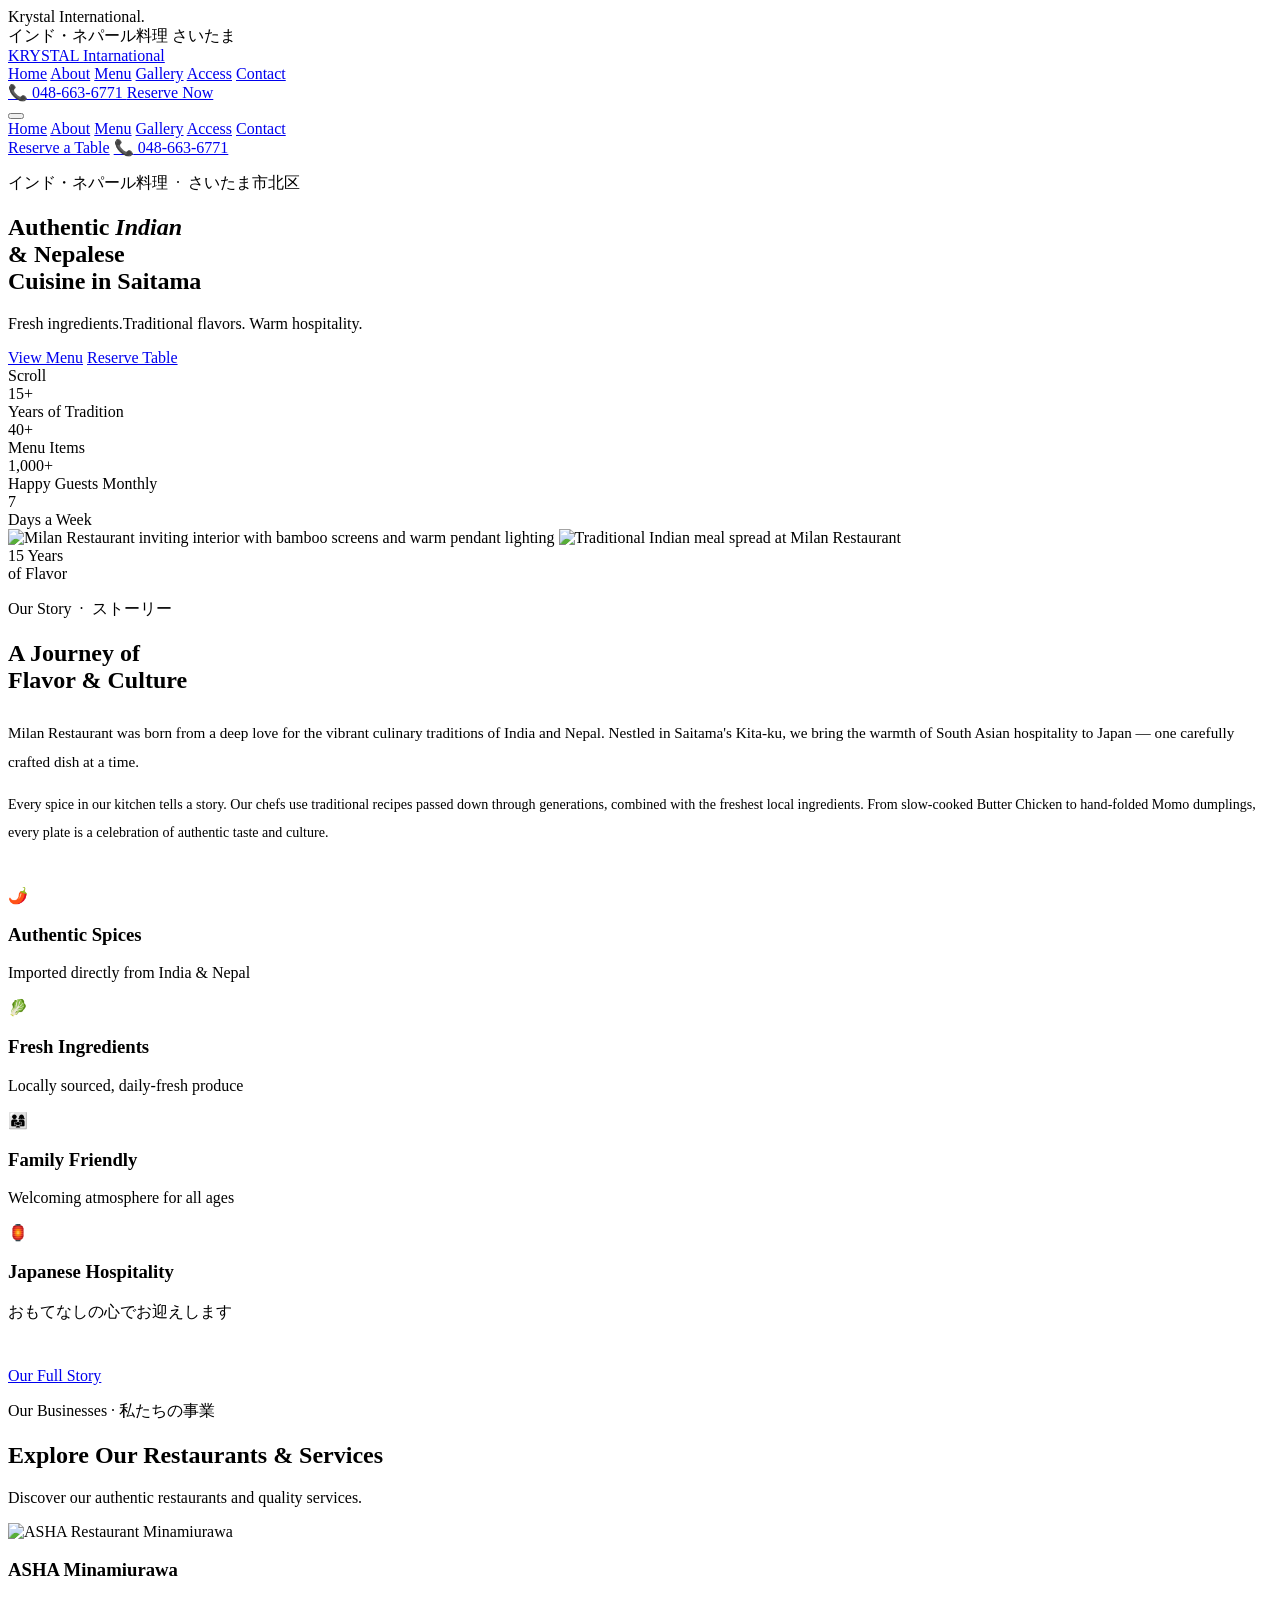
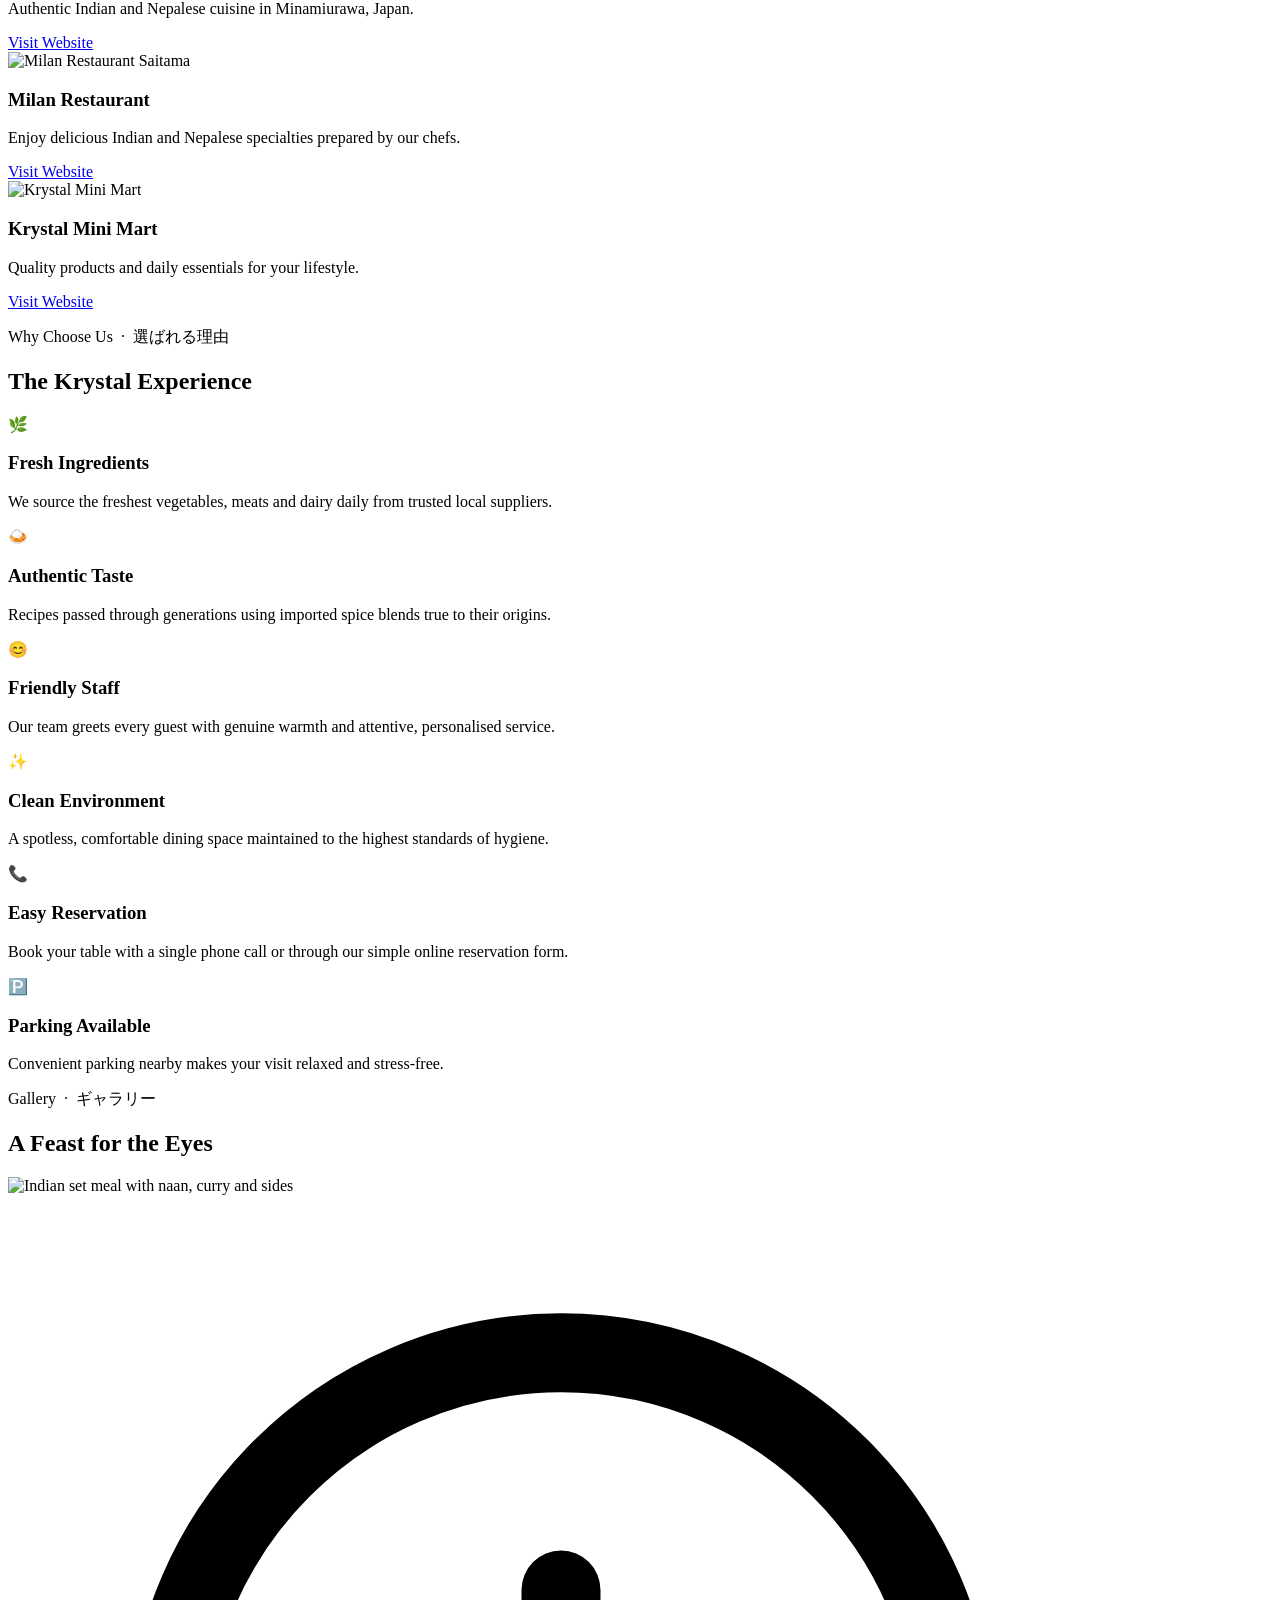
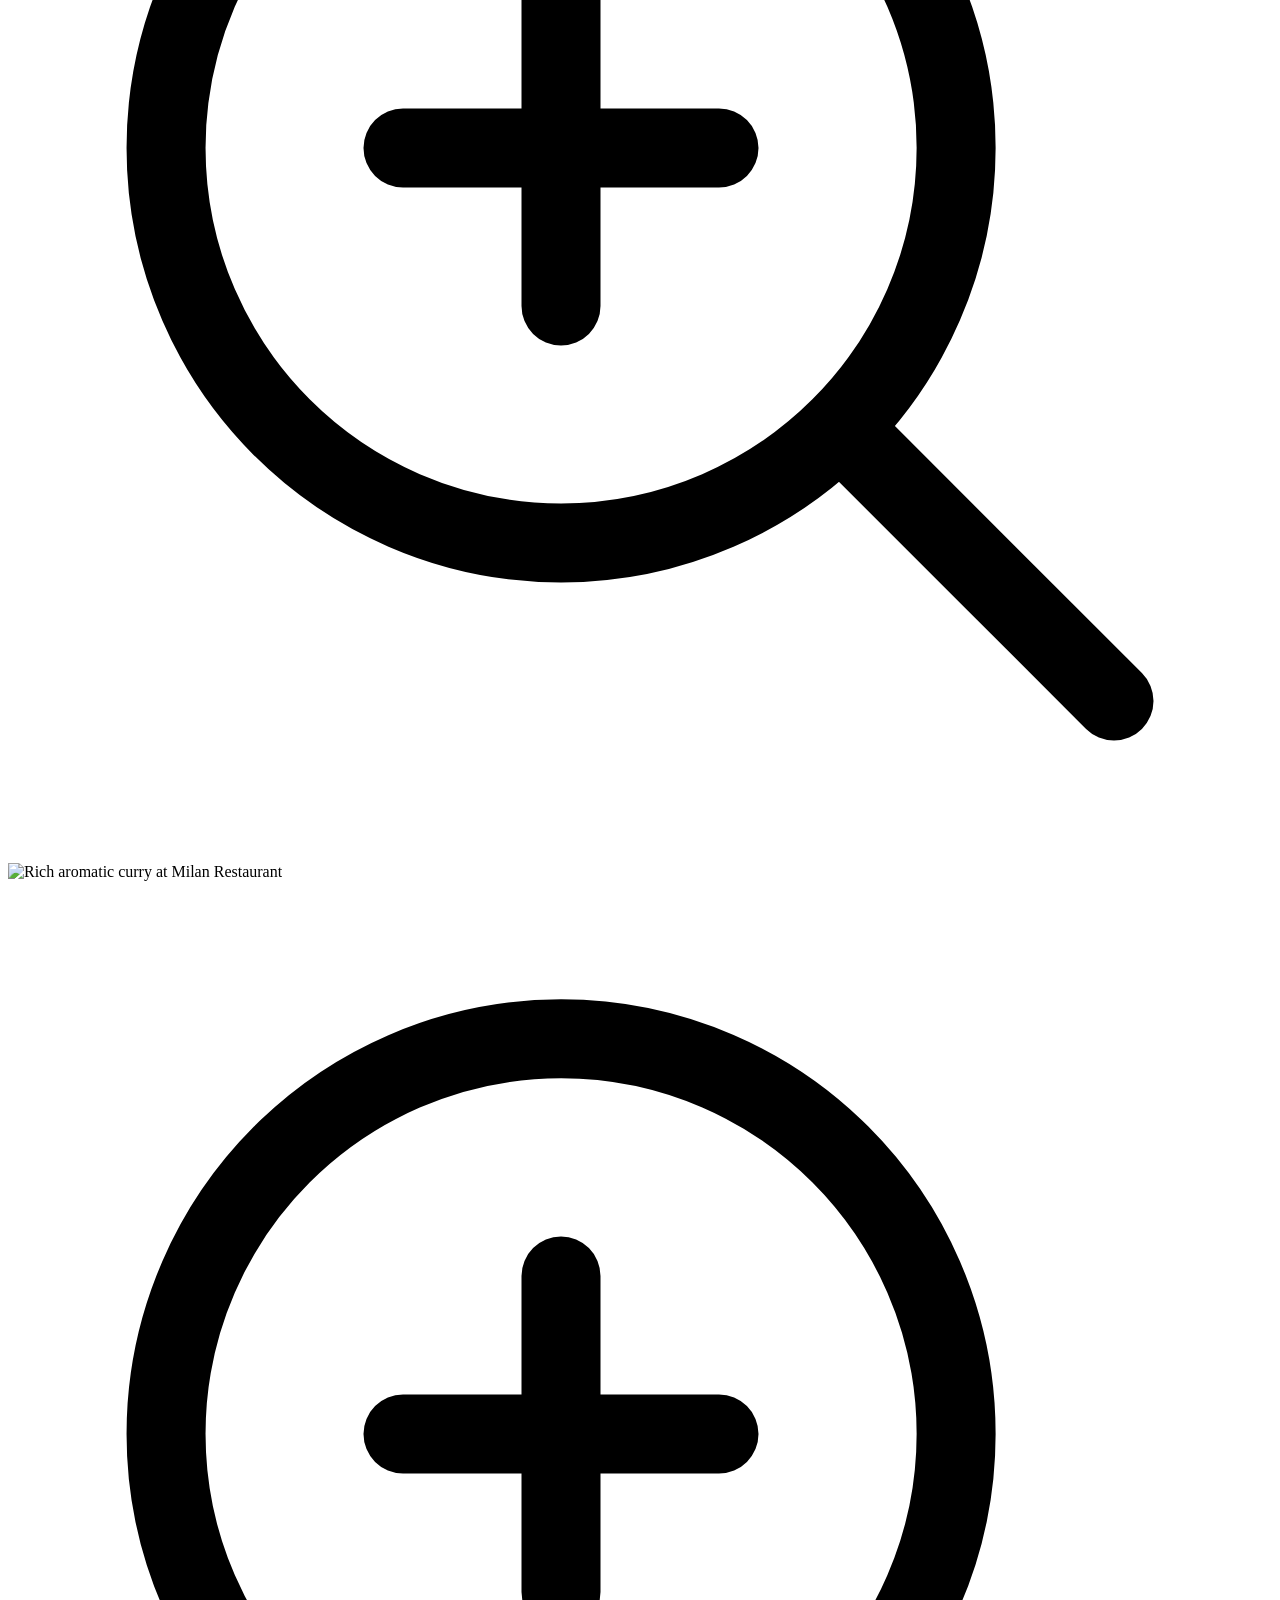
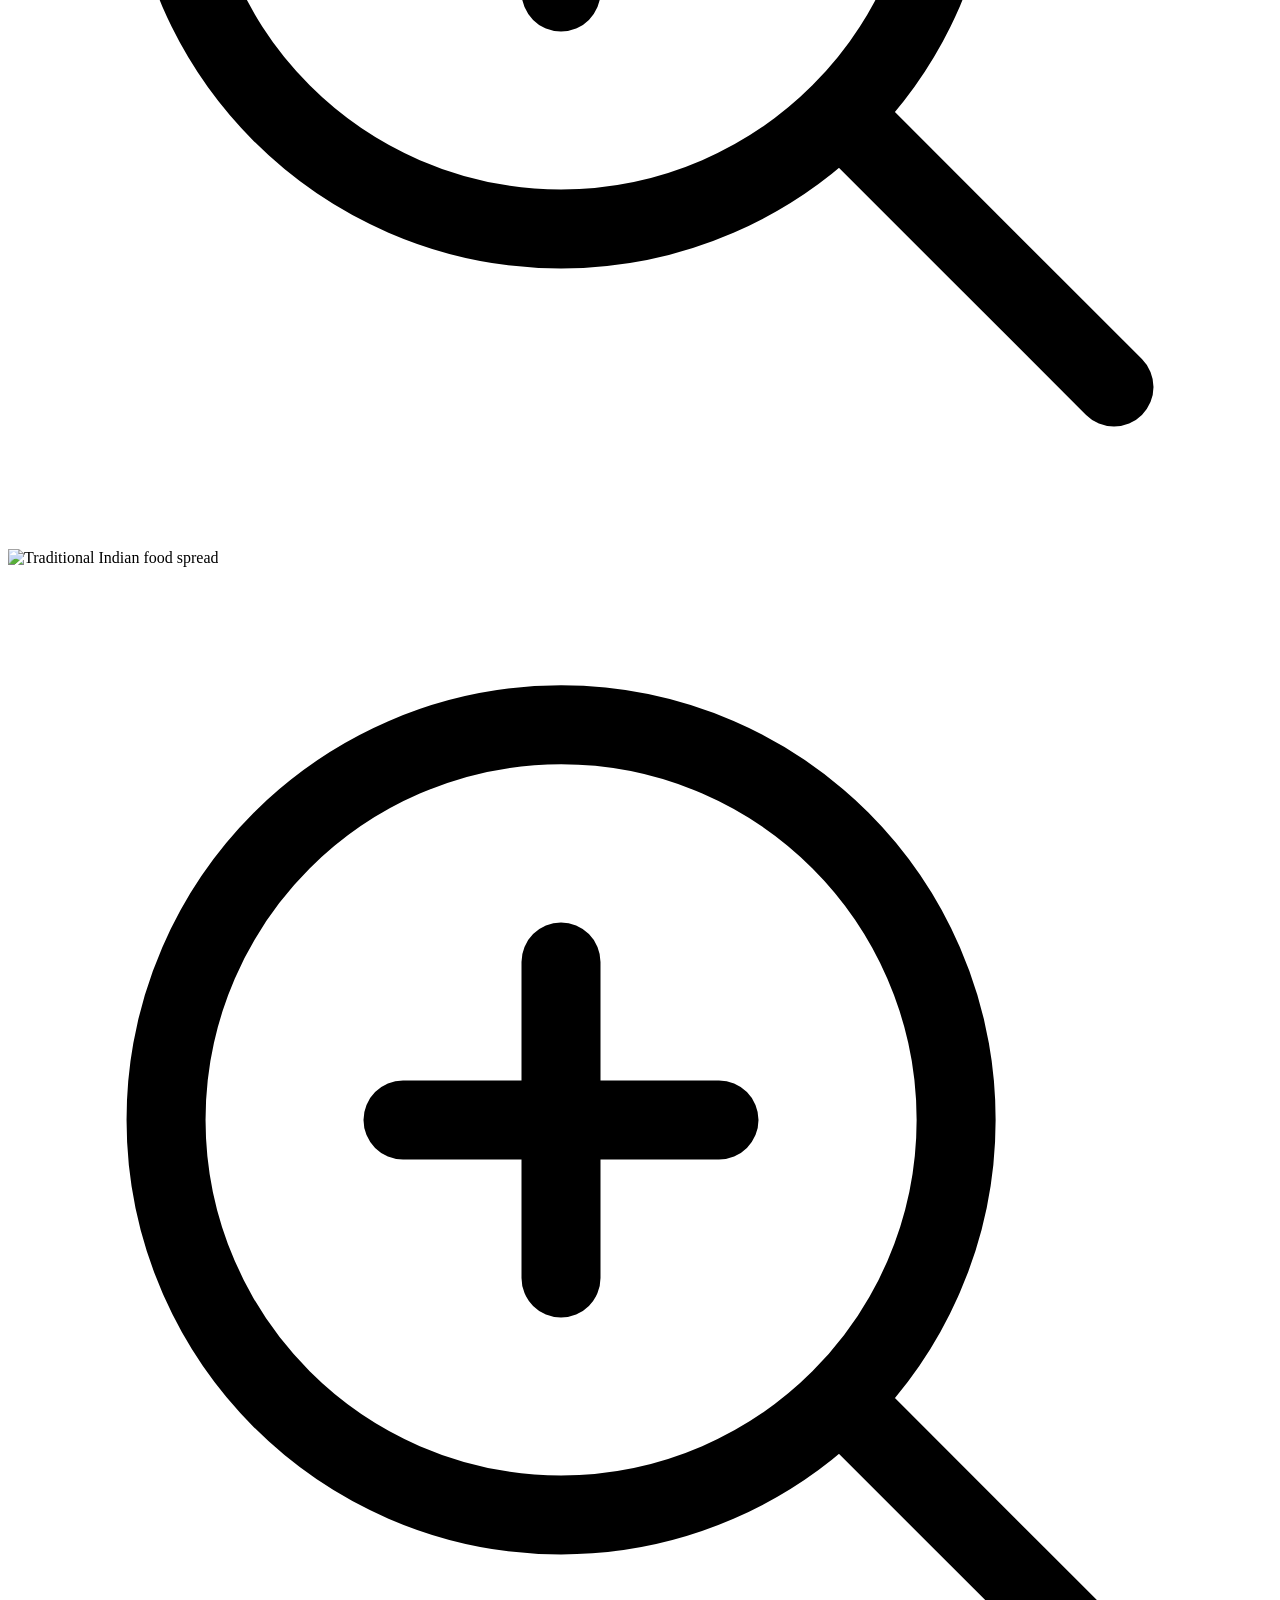
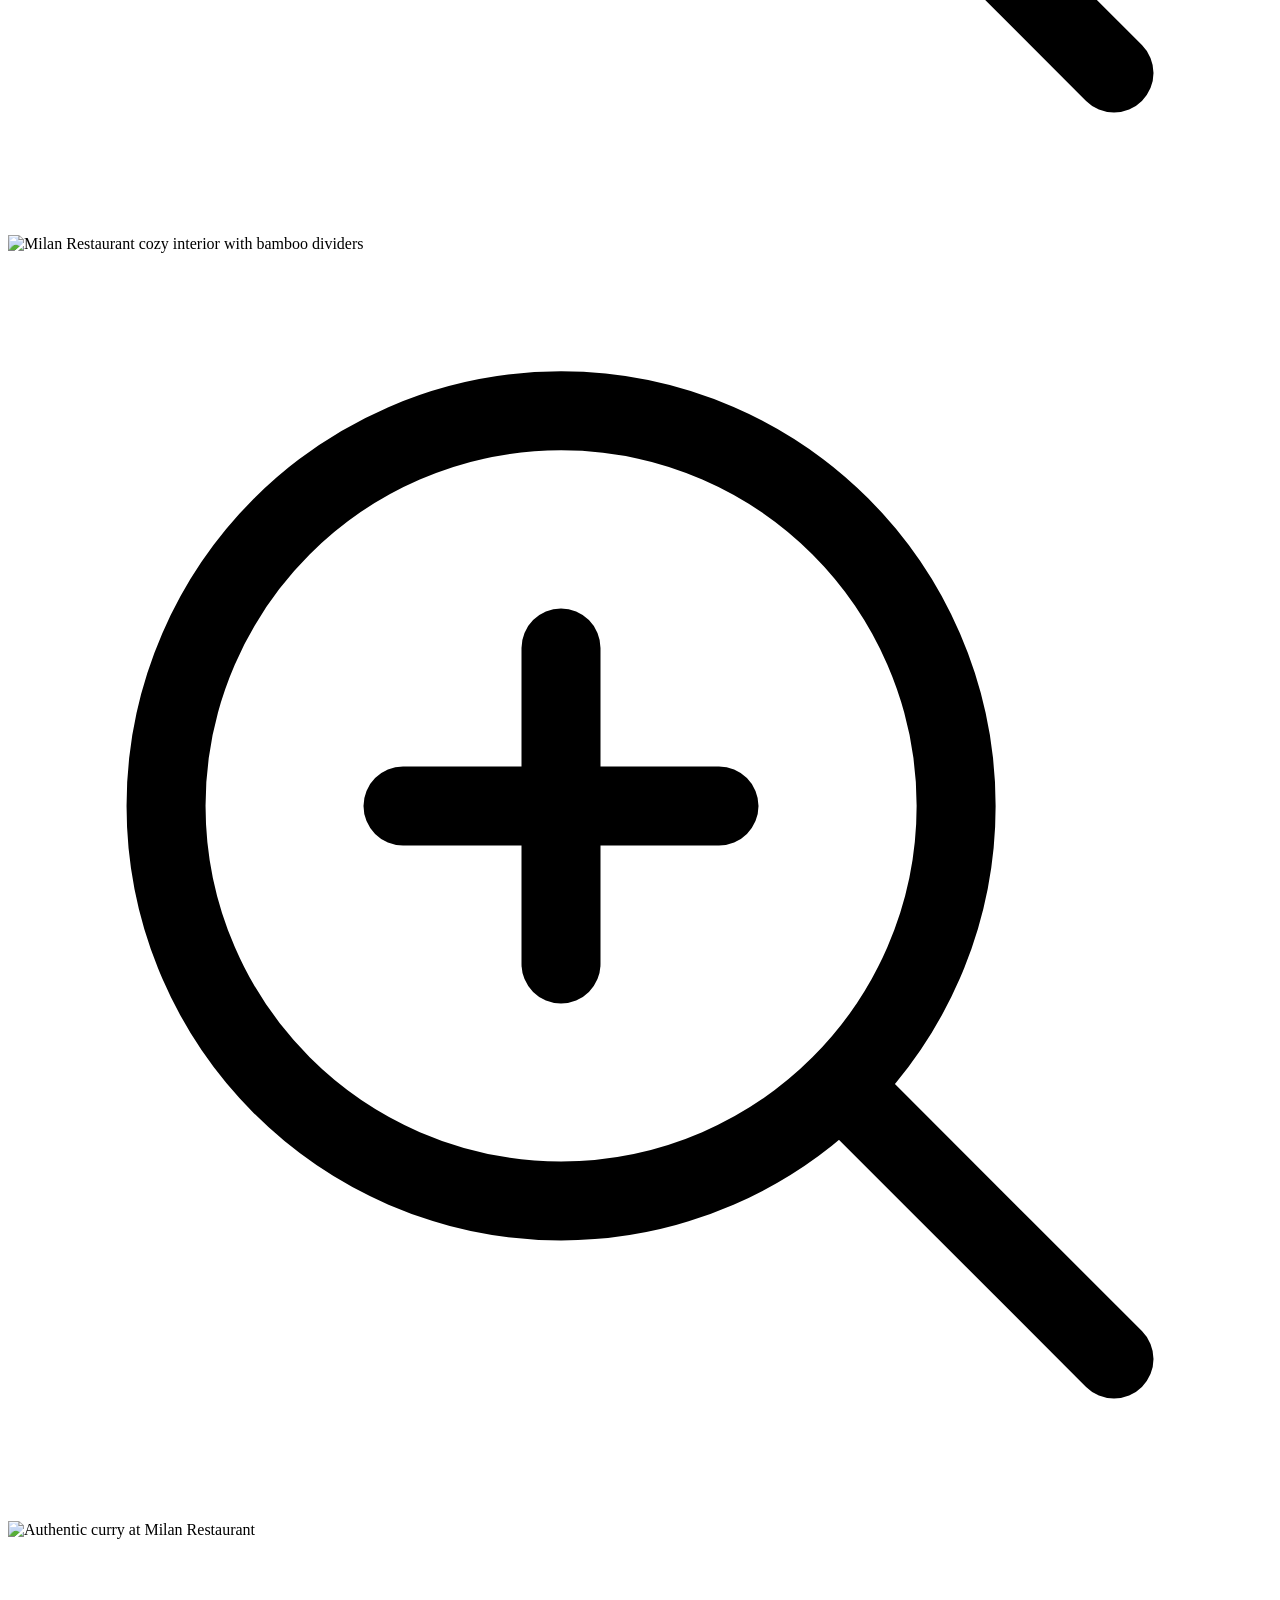
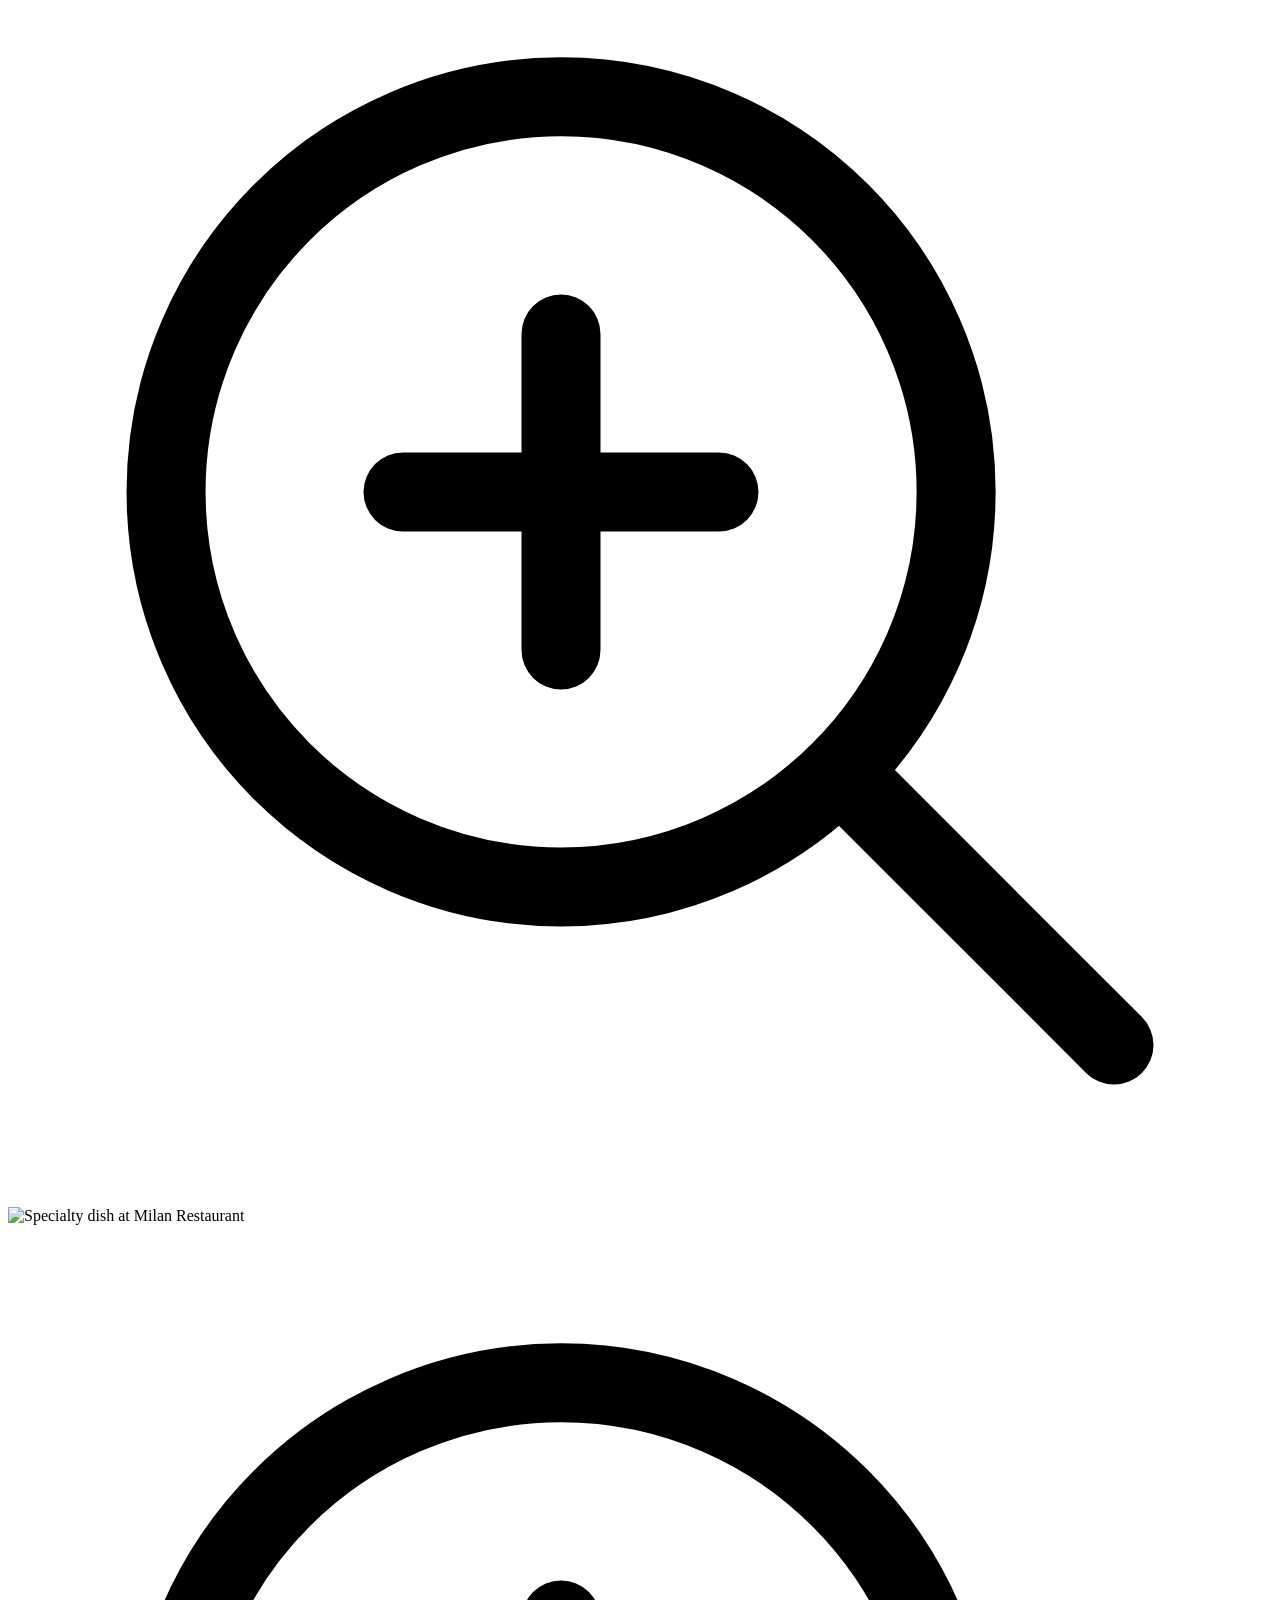
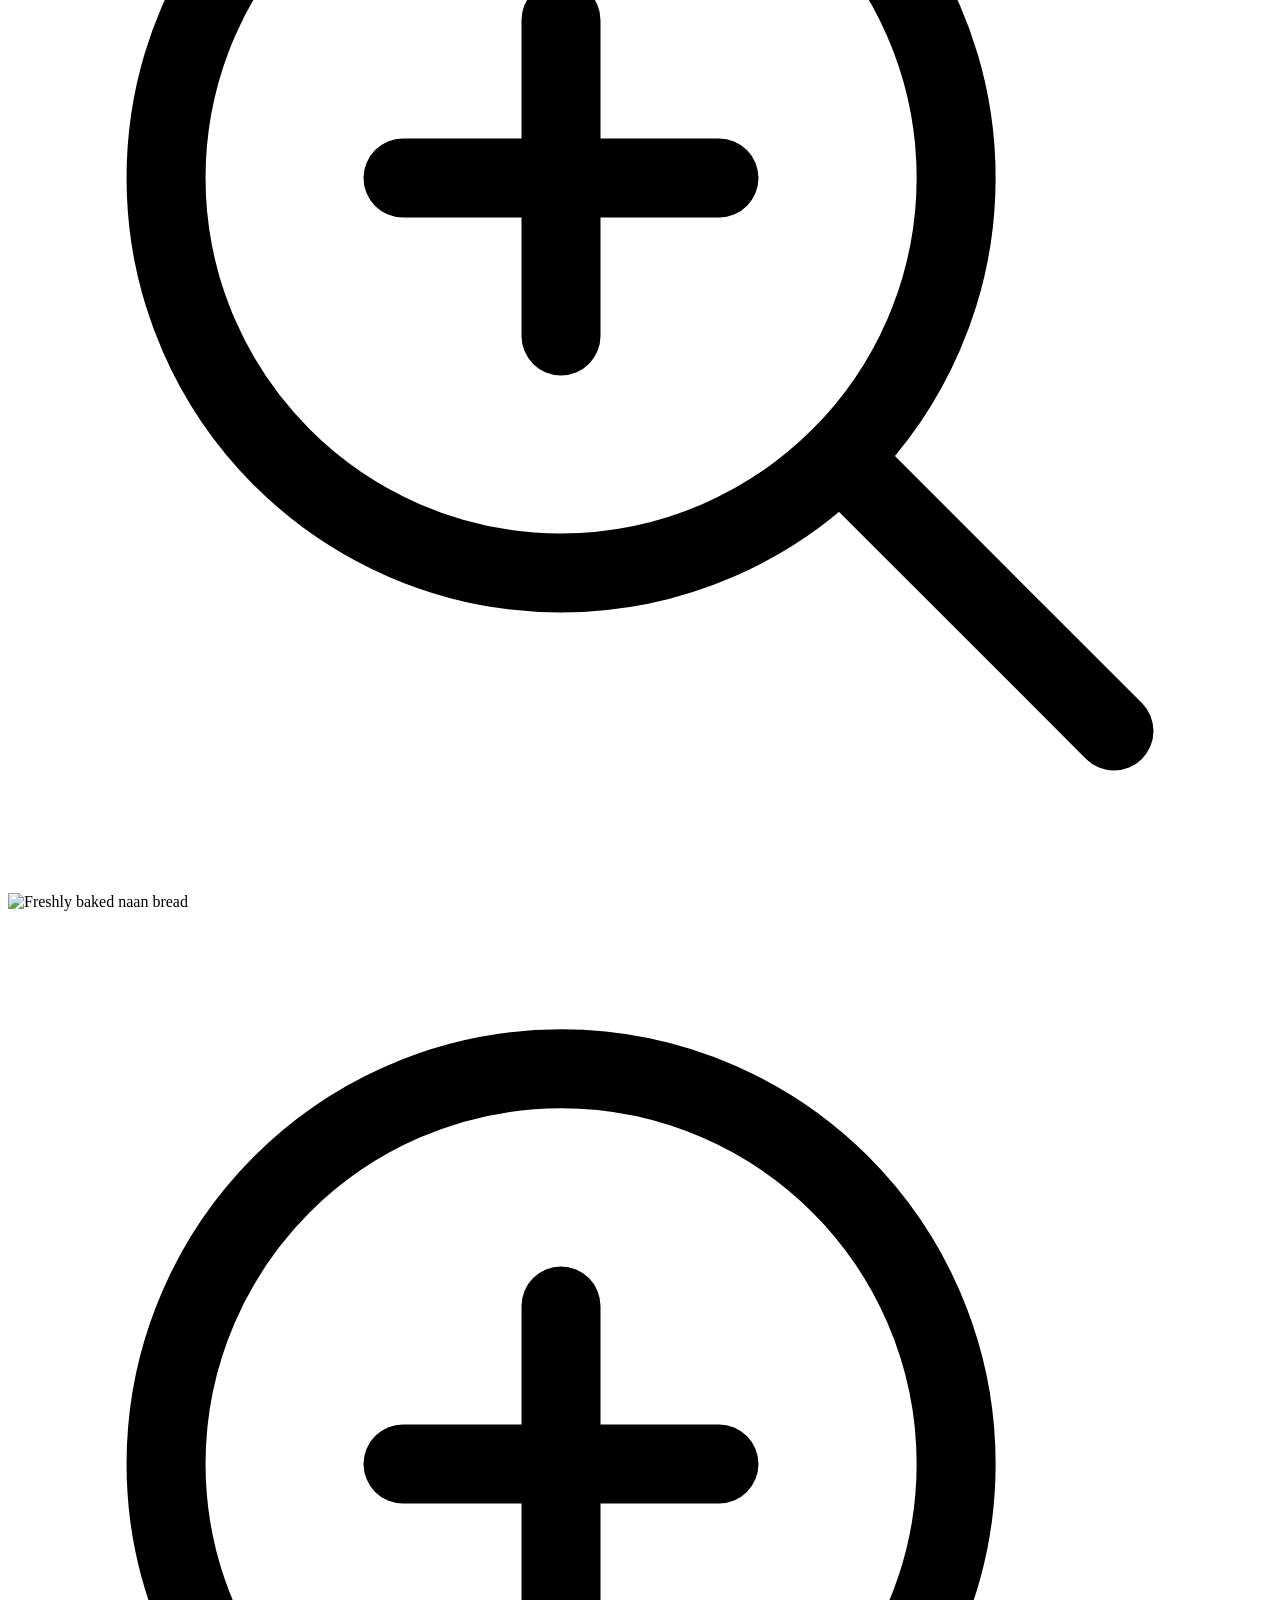
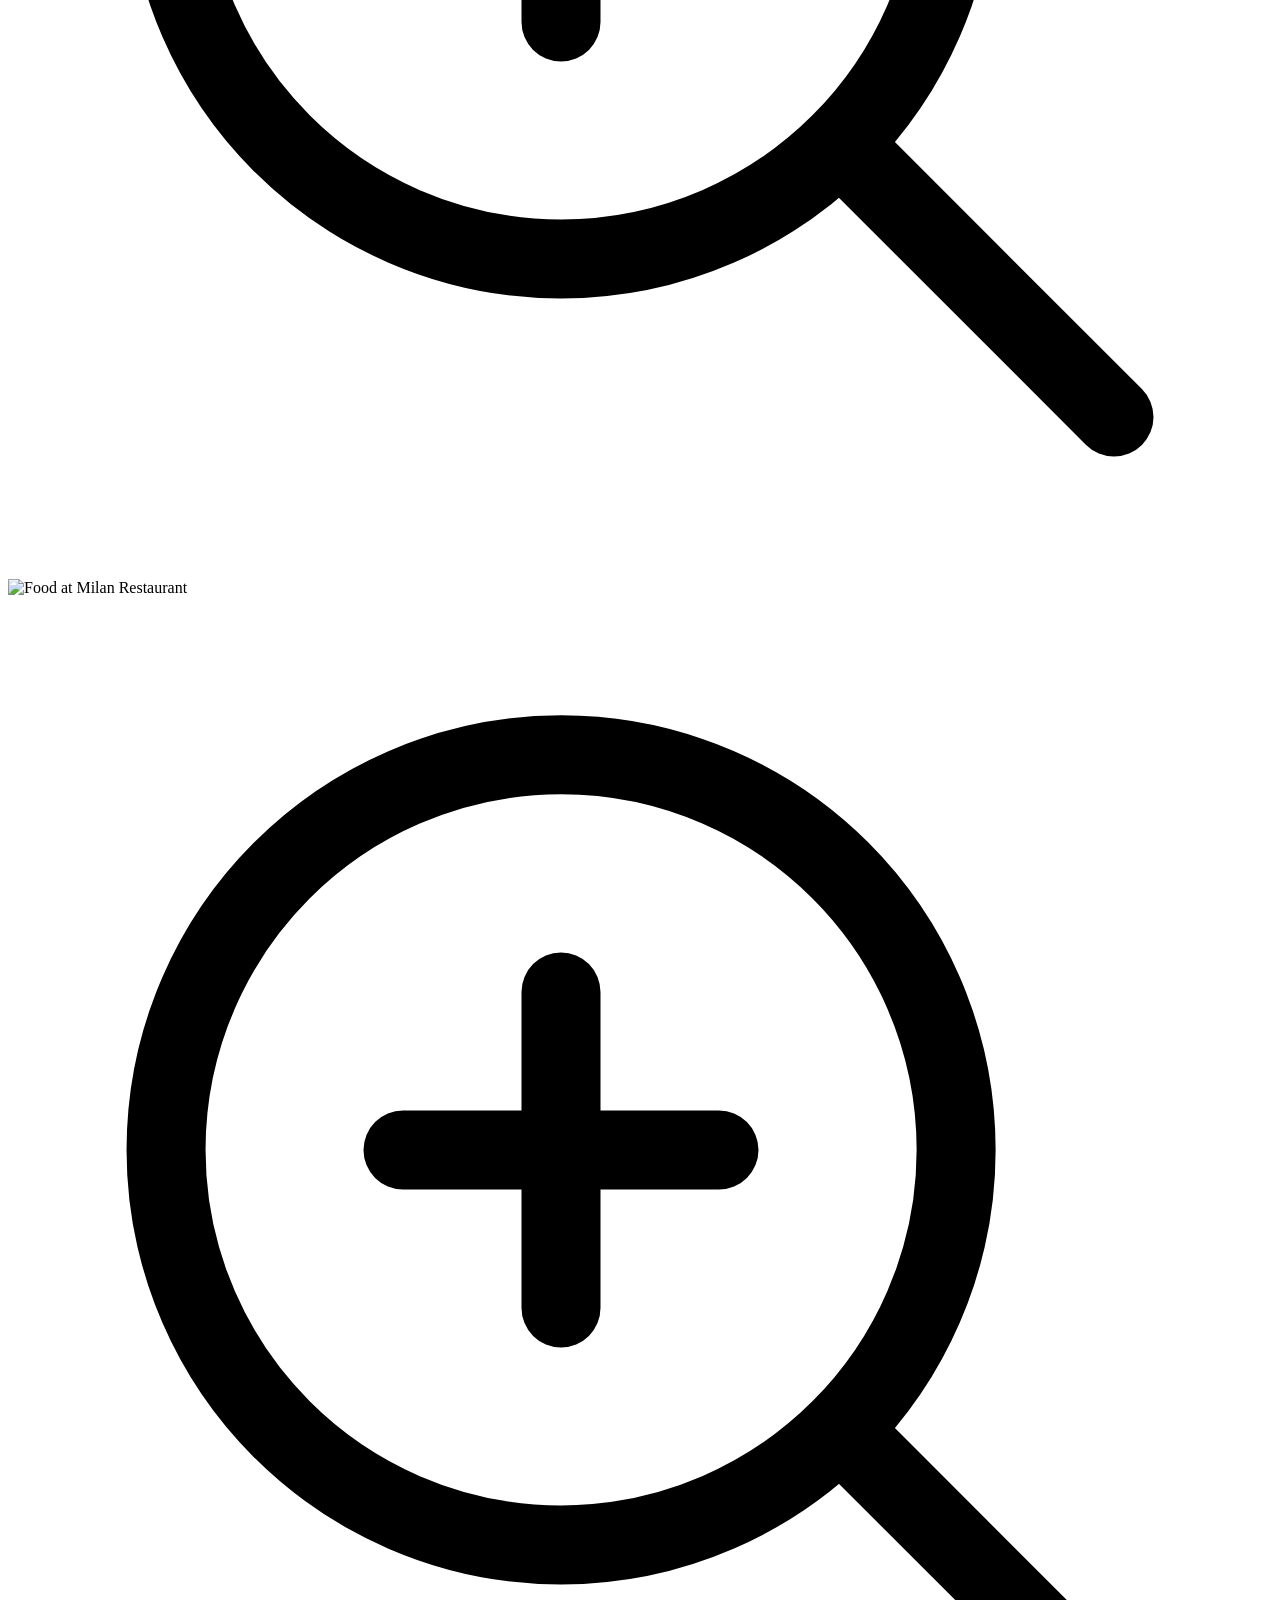
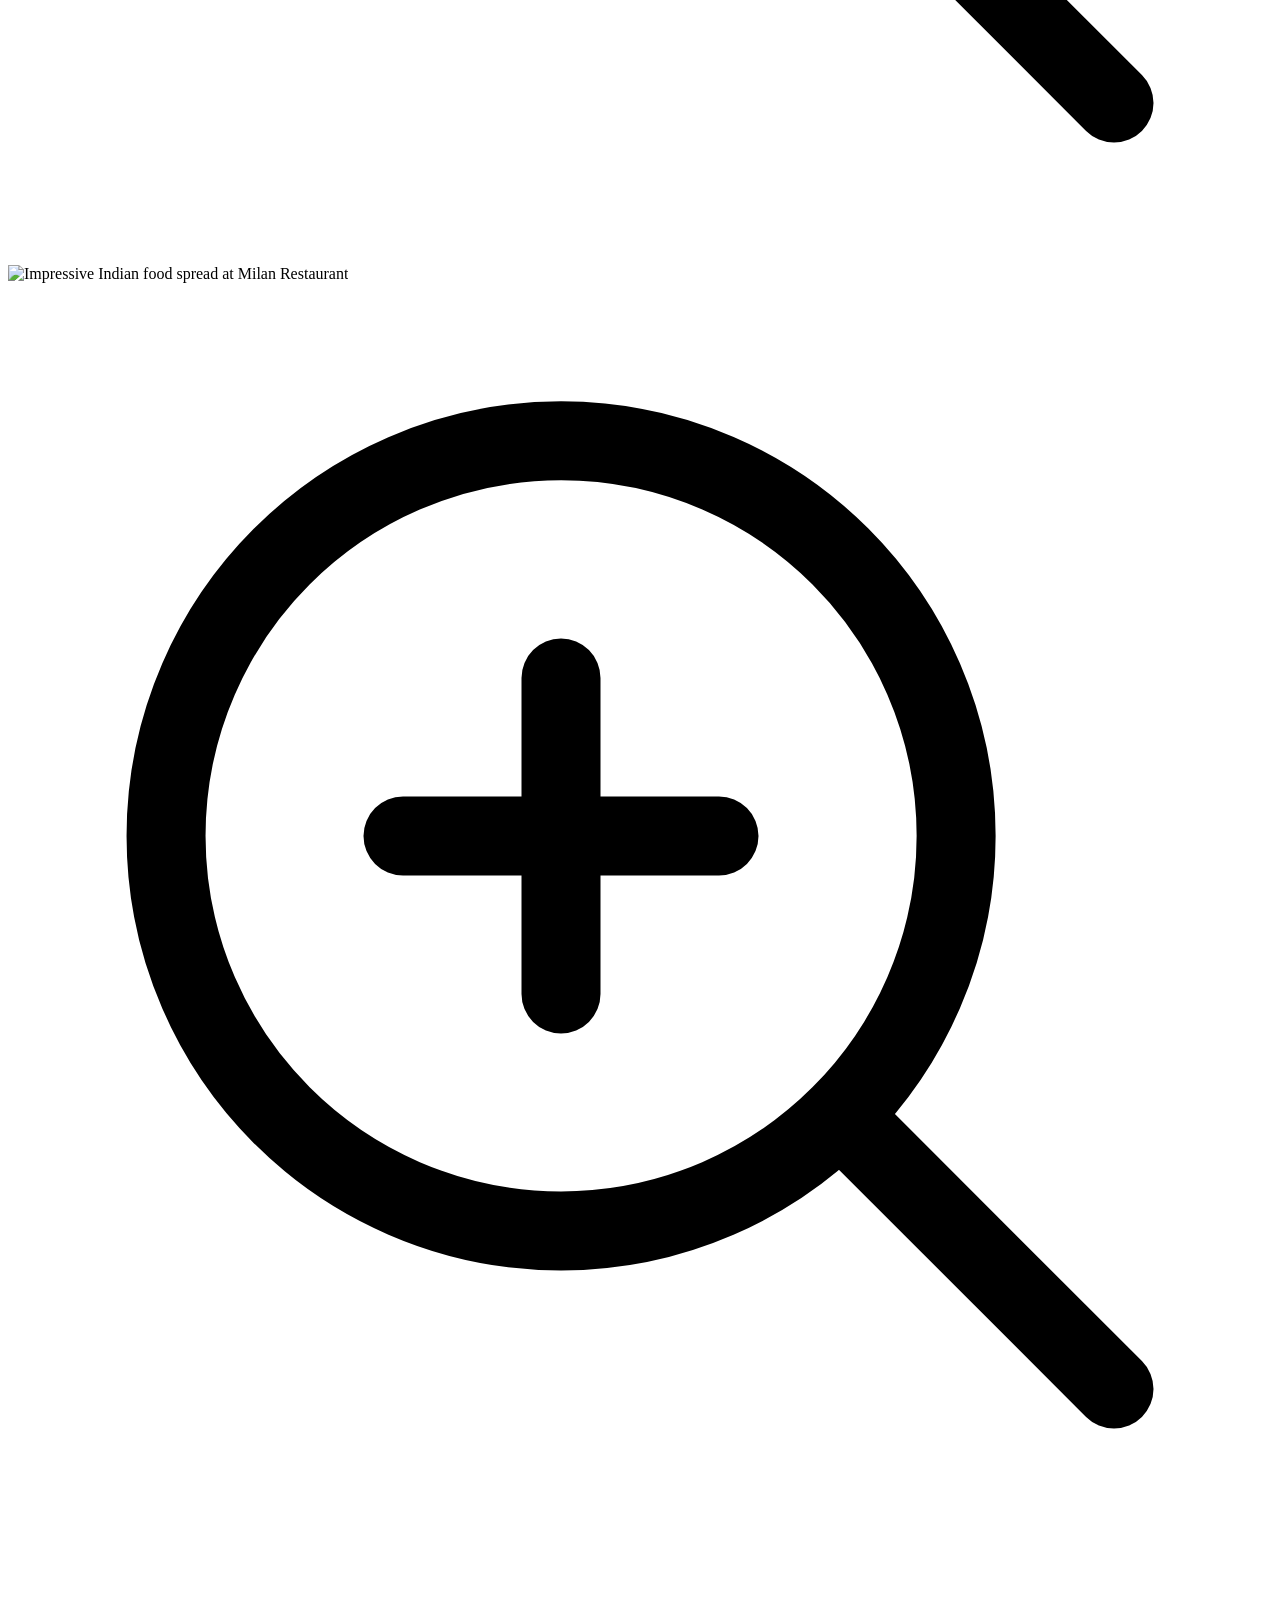
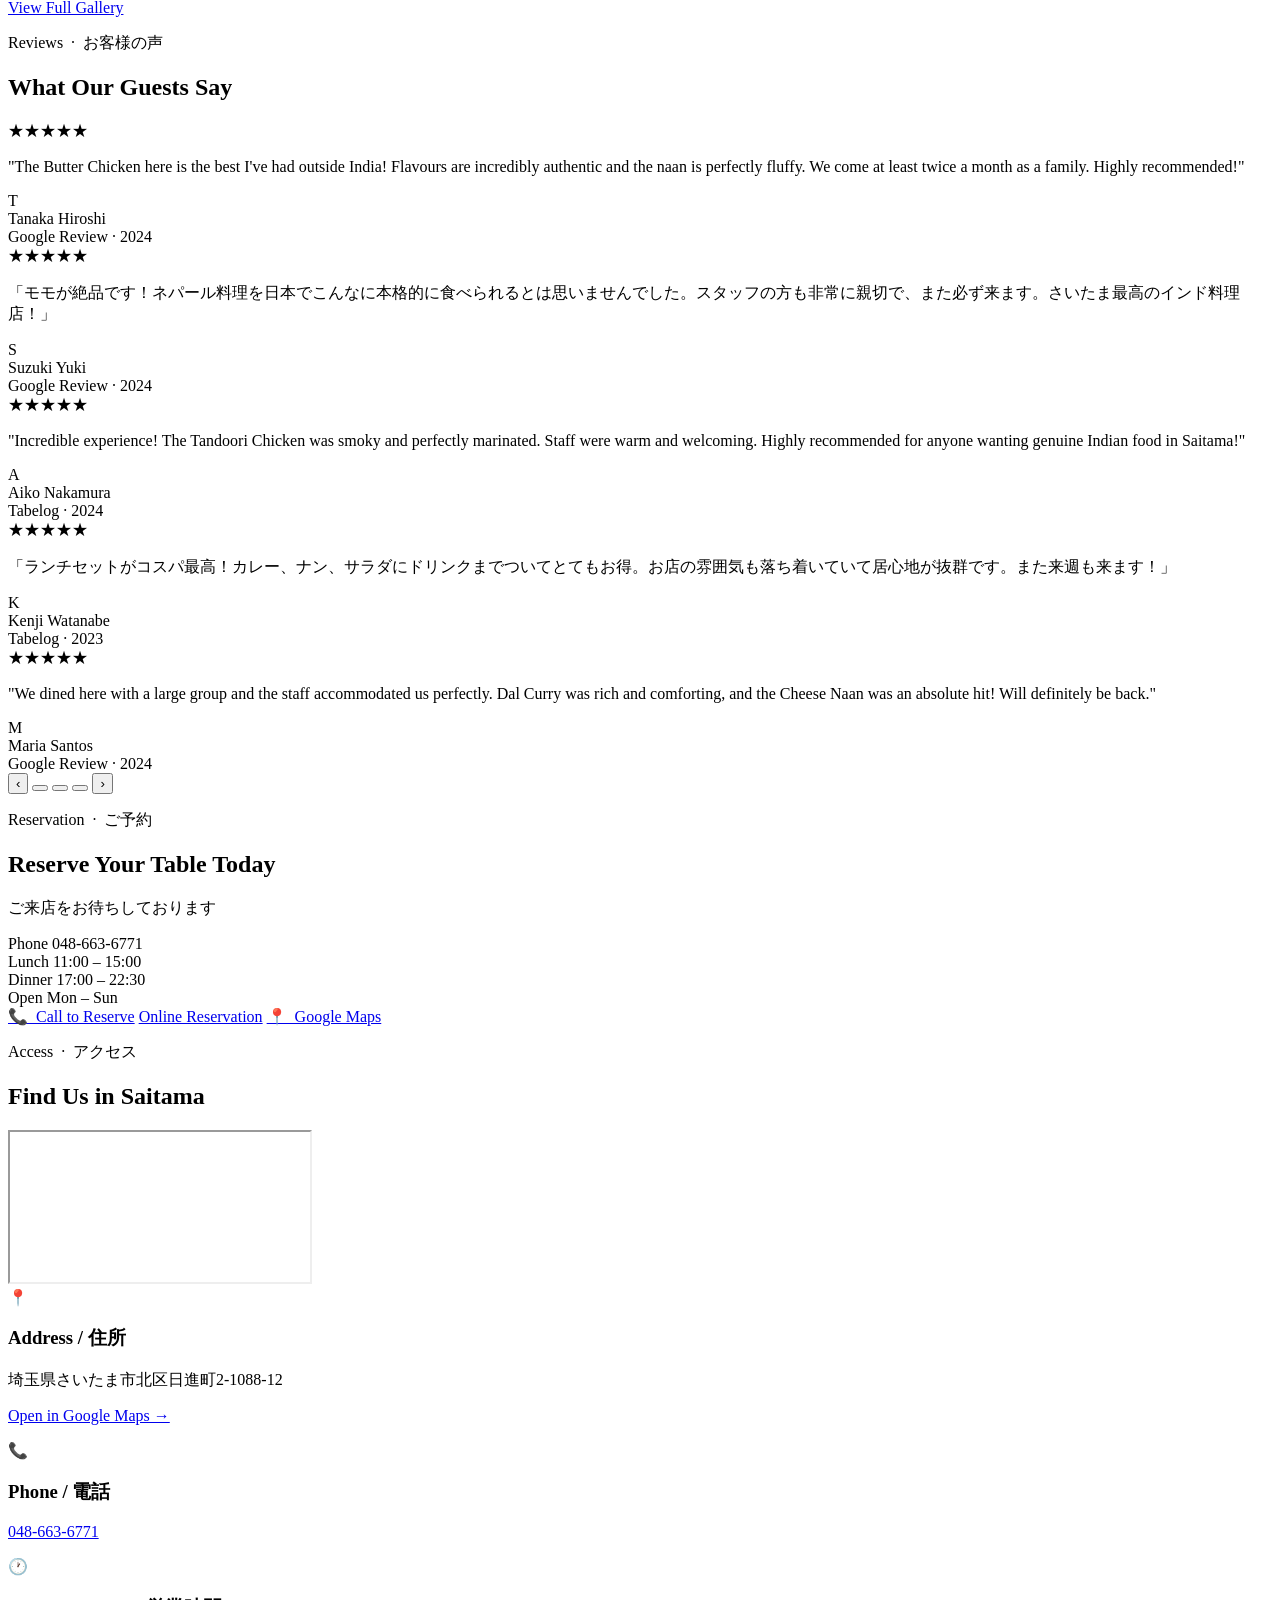
==== commit 17c7553c: "contact" ====
--- a/index.html
+++ b/index.html
@@ -124,7 +124,7 @@
       role="status"
       aria-label="Loading"
     >
-      <div class="loader-logo">MILAN<span>.</span></div>
+      <div class="loader-logo">Krystal International<span>.</span></div>
       <div class="loader-tagline">インド・ネパール料理 さいたま</div>
       <div class="loader-bar">
         <div class="loader-bar-fill"></div>
@@ -141,8 +141,8 @@
           class="site-logo"
           aria-label="Milan Restaurant — Home"
         >
-          <span class="site-logo__name">MILAN</span>
-          <span class="site-logo__tag">INDIAN &amp; NEPALESE CUISINE</span>
+          <span class="site-logo__name">KRYSTAL</span>
+          <span class="site-logo__tag">Intarnational</span>
         </a>
 
         <nav class="site-nav" role="navigation" aria-label="Main navigation">
@@ -375,275 +375,176 @@
         </div>
       </section>
 
-      <!-- ═══════════════════════════════════════════════════════════
-     4. FEATURED MENU
+    <!-- ═══════════════════════════════════════════════════════════
+     BUSINESS LINKS SECTION
      ═══════════════════════════════════════════════════════════ -->
-      <section
-        class="section section--alt"
-        id="menu"
-        aria-labelledby="menu-heading"
-      >
-        <div class="container">
-          <div class="section-header section-header--center">
-            <p class="section-eyebrow anim-fade-up">
-              Our Menu &nbsp;·&nbsp; メニュー
-            </p>
-            <h2
-              class="section-title anim-fade-up anim-delay-1"
-              id="menu-heading"
+
+<section class="section section--alt" id="businesses">
+
+  <div class="container">
+
+    <div class="section-header section-header--center">
+
+      <p class="section-eyebrow anim-fade-up">
+        Our Businesses · 私たちの事業
+      </p>
+
+      <h2 class="section-title anim-fade-up anim-delay-1">
+        Explore Our Restaurants & Services
+      </h2>
+
+      <div class="divider-gold anim-fade-up anim-delay-2"></div>
+
+      <p class="section-subtitle anim-fade-up anim-delay-3">
+        Discover our authentic restaurants and quality services.
+      </p>
+
+    </div>
+
+
+    <div class="menu-grid">
+
+
+      <!-- ASHA Restaurant -->
+      <article class="menu-card anim-fade-up">
+
+        <div class="menu-card__img-wrap">
+
+          <img
+            src="images/asha.jpg"
+            alt="ASHA Restaurant Minamiurawa"
+            class="menu-card__img"
+            loading="lazy"
+          >
+
+        </div>
+
+
+        <div class="menu-card__body">
+
+          <h3 class="menu-card__name">
+            ASHA Minamiurawa
+          </h3>
+
+
+          <p class="menu-card__desc">
+            Authentic Indian and Nepalese cuisine in Minamiurawa, Japan.
+          </p>
+
+
+          <div class="menu-card__footer">
+
+            <a 
+              href="https://tabelog.com/saitama/A1101/A110102/11054038/"
+              target="_blank"
+              class="btn btn--primary"
             >
-              Chef's Signature Dishes
-            </h2>
-            <div class="divider-gold anim-fade-up anim-delay-2"></div>
-            <p class="section-subtitle anim-fade-up anim-delay-3">
-              Handcrafted Indian and Nepalese specialties, made fresh daily with
-              the finest spices and ingredients.
-            </p>
-          </div>
-
-          <div class="menu-grid">
-            <article class="menu-card anim-fade-up anim-delay-1">
-              <div class="menu-card__img-wrap">
-                <img
-                  src="images/640x640_rect_b9f4c7770e3075dc85baf9b6f5c78307.jpg"
-                  alt="Creamy Butter Chicken curry"
-                  class="menu-card__img"
-                  loading="lazy"
-                />
-                <span class="menu-card__badge">Best Seller</span>
-              </div>
-              <div class="menu-card__body">
-                <h3 class="menu-card__name">Butter Chicken</h3>
-                <p class="menu-card__desc">
-                  Tender chicken in a velvety tomato-cream sauce with aromatic
-                  spices.
-                </p>
-                <div class="menu-card__footer">
-                  <span class="menu-card__price">¥980 <span>(税込)</span></span>
-                  <div class="menu-card__tags">
-                    <span class="menu-tag">Mild</span
-                    ><span class="menu-tag">GF</span>
-                  </div>
-                </div>
-              </div>
-            </article>
-
-            <article class="menu-card anim-fade-up anim-delay-2">
-              <div class="menu-card__img-wrap">
-                <img
-                  src="images/640x640_rect_699e44446ff3776715f59920e89c5a60.jpg"
-                  alt="Aromatic Chicken Curry"
-                  class="menu-card__img"
-                  loading="lazy"
-                />
-              </div>
-              <div class="menu-card__body">
-                <h3 class="menu-card__name">Chicken Curry</h3>
-                <p class="menu-card__desc">
-                  Classic Indian chicken curry with a harmonious blend of ground
-                  spices and herbs.
-                </p>
-                <div class="menu-card__footer">
-                  <span class="menu-card__price">¥880 <span>(税込)</span></span>
-                  <div class="menu-card__tags">
-                    <span class="menu-tag">Medium</span>
-                  </div>
-                </div>
-              </div>
-            </article>
-
-            <article class="menu-card anim-fade-up anim-delay-3">
-              <div class="menu-card__img-wrap">
-                <img
-                  src="images/640x640_rect_4588ce3113bb9e31a064166e99decfb7.jpg"
-                  alt="Dal Curry lentil stew with cream swirl"
-                  class="menu-card__img"
-                  loading="lazy"
-                />
-              </div>
-              <div class="menu-card__body">
-                <h3 class="menu-card__name">Dal Curry</h3>
-                <p class="menu-card__desc">
-                  Slow-simmered lentils spiced with cumin &amp; turmeric,
-                  finished with cream.
-                </p>
-                <div class="menu-card__footer">
-                  <span class="menu-card__price">¥780 <span>(税込)</span></span>
-                  <div class="menu-card__tags">
-                    <span class="menu-tag">Vegan</span
-                    ><span class="menu-tag">GF</span>
-                  </div>
-                </div>
-              </div>
-            </article>
-
-            <article class="menu-card anim-fade-up anim-delay-1">
-              <div class="menu-card__img-wrap">
-                <img
-                  src="images/640x640_rect_536482463478259324464f84e9a254a6.jpg"
-                  alt="Fragrant Chicken Biryani with saffron rice"
-                  class="menu-card__img"
-                  loading="lazy"
-                />
-                <span class="menu-card__badge">Chef's Choice</span>
-              </div>
-              <div class="menu-card__body">
-                <h3 class="menu-card__name">Chicken Biryani</h3>
-                <p class="menu-card__desc">
-                  Fragrant basmati rice layered with spiced chicken, saffron and
-                  caramelised onions.
-                </p>
-                <div class="menu-card__footer">
-                  <span class="menu-card__price"
-                    >¥1,100 <span>(税込)</span></span
-                  >
-                  <div class="menu-card__tags">
-                    <span class="menu-tag">Medium–Spicy</span>
-                  </div>
-                </div>
-              </div>
-            </article>
-
-            <article class="menu-card anim-fade-up anim-delay-2">
-              <div class="menu-card__img-wrap">
-                <img
-                  src="images/640x640_rect_6ed8fc26f27dd8d67524b20dc463dc95.jpg"
-                  alt="Steamed Nepalese Momo dumplings with chutney"
-                  class="menu-card__img"
-                  loading="lazy"
-                />
-                <span class="menu-card__badge">Nepalese</span>
-              </div>
-              <div class="menu-card__body">
-                <h3 class="menu-card__name">
-                  Momo
-                  <small style="font-size: 0.72rem; color: var(--c-muted)"
-                    >(6 pcs)</small
-                  >
-                </h3>
-                <p class="menu-card__desc">
-                  Hand-folded Nepalese dumplings, steamed to perfection with
-                  tangy tomato chutney.
-                </p>
-                <div class="menu-card__footer">
-                  <span class="menu-card__price">¥680 <span>(税込)</span></span>
-                  <div class="menu-card__tags">
-                    <span class="menu-tag">Mild</span>
-                  </div>
-                </div>
-              </div>
-            </article>
-
-            <article class="menu-card anim-fade-up anim-delay-3">
-              <div class="menu-card__img-wrap">
-                <img
-                  src="images/640x640_rect_276834eab5e4b21f508ad4981e60194d.jpg"
-                  alt="Freshly baked Naan from clay tandoor oven"
-                  class="menu-card__img"
-                  loading="lazy"
-                />
-              </div>
-              <div class="menu-card__body">
-                <h3 class="menu-card__name">Naan</h3>
-                <p class="menu-card__desc">
-                  Soft, pillowy flatbread baked in our traditional clay tandoor
-                  oven.
-                </p>
-                <div class="menu-card__footer">
-                  <span class="menu-card__price">¥280 <span>(税込)</span></span>
-                  <div class="menu-card__tags">
-                    <span class="menu-tag">Veg</span>
-                  </div>
-                </div>
-              </div>
-            </article>
-
-            <article class="menu-card anim-fade-up anim-delay-1">
-              <div class="menu-card__img-wrap">
-                <img
-                  src="images/640x640_rect_2bd6bbc2bc302012ef45d1b729e4c8eb.jpg"
-                  alt="Cheese Naan stuffed with melted cheese"
-                  class="menu-card__img"
-                  loading="lazy"
-                />
-                <span class="menu-card__badge">Popular</span>
-              </div>
-              <div class="menu-card__body">
-                <h3 class="menu-card__name">Cheese Naan</h3>
-                <p class="menu-card__desc">
-                  Tandoor-baked flatbread stuffed with creamy melted cheese — an
-                  irresistible favourite.
-                </p>
-                <div class="menu-card__footer">
-                  <span class="menu-card__price">¥380 <span>(税込)</span></span>
-                  <div class="menu-card__tags">
-                    <span class="menu-tag">Veg</span>
-                  </div>
-                </div>
-              </div>
-            </article>
-
-            <article class="menu-card anim-fade-up anim-delay-2">
-              <div class="menu-card__img-wrap">
-                <img
-                  src="images/640x640_rect_156de577953336581daa119d264e3e66.jpg"
-                  alt="Tandoori Chicken with charred edges and mint chutney"
-                  class="menu-card__img"
-                  loading="lazy"
-                />
-                <span class="menu-card__badge">Tandoor</span>
-              </div>
-              <div class="menu-card__body">
-                <h3 class="menu-card__name">Tandoori Chicken</h3>
-                <p class="menu-card__desc">
-                  Marinated overnight in yogurt &amp; spices, roasted in our
-                  clay oven to smoky perfection.
-                </p>
-                <div class="menu-card__footer">
-                  <span class="menu-card__price"
-                    >¥1,200 <span>(税込)</span></span
-                  >
-                  <div class="menu-card__tags">
-                    <span class="menu-tag">GF</span
-                    ><span class="menu-tag">Spicy</span>
-                  </div>
-                </div>
-              </div>
-            </article>
-
-            <article class="menu-card anim-fade-up anim-delay-3">
-              <div class="menu-card__img-wrap">
-                <img
-                  src="images/640x640_rect_043c5b56775b2eaff224e518ae4dff98.jpg"
-                  alt="Colourful Vegetable Curry with seasonal vegetables"
-                  class="menu-card__img"
-                  loading="lazy"
-                />
-              </div>
-              <div class="menu-card__body">
-                <h3 class="menu-card__name">Vegetable Curry</h3>
-                <p class="menu-card__desc">
-                  Seasonal vegetables in a fragrant spiced tomato-coconut gravy.
-                  100% plant-based.
-                </p>
-                <div class="menu-card__footer">
-                  <span class="menu-card__price">¥780 <span>(税込)</span></span>
-                  <div class="menu-card__tags">
-                    <span class="menu-tag">Vegan</span
-                    ><span class="menu-tag">GF</span>
-                  </div>
-                </div>
-              </div>
-            </article>
-          </div>
-
-          <div class="menu-cta anim-fade-up">
-            <a href="menu.html" class="btn btn--primary btn--lg"
-              >View Full Menu</a
+              Visit Website
+            </a>
+
+          </div>
+
+        </div>
+
+      </article>
+
+
+
+      <!-- Milan Restaurant -->
+      <article class="menu-card anim-fade-up anim-delay-1">
+
+        <div class="menu-card__img-wrap">
+
+          <img
+            src="images/milan.jpg"
+            alt="Milan Restaurant Saitama"
+            class="menu-card__img"
+            loading="lazy"
+          >
+
+        </div>
+
+
+        <div class="menu-card__body">
+
+          <h3 class="menu-card__name">
+            Milan Restaurant
+          </h3>
+
+
+          <p class="menu-card__desc">
+            Enjoy delicious Indian and Nepalese specialties prepared by our chefs.
+          </p>
+
+
+          <div class="menu-card__footer">
+
+            <a 
+              href="https://tabelog.com/saitama/A1101/A110103/11039763/"
+              target="_blank"
+              class="btn btn--primary"
             >
-          </div>
-        </div>
-      </section>
+              Visit Website
+            </a>
+
+          </div>
+
+        </div>
+
+      </article>
+
+
+
+      <!-- Mini Mart -->
+      <article class="menu-card anim-fade-up anim-delay-2">
+
+        <div class="menu-card__img-wrap">
+
+          <img
+            src="images/minimart.jpg"
+            alt="Krystal Mini Mart"
+            class="menu-card__img"
+            loading="lazy"
+          >
+
+        </div>
+
+
+        <div class="menu-card__body">
+
+          <h3 class="menu-card__name">
+            Krystal Mini Mart
+          </h3>
+
+
+          <p class="menu-card__desc">
+            Quality products and daily essentials for your lifestyle.
+          </p>
+
+
+          <div class="menu-card__footer">
+
+            <a 
+              href="https://maps.app.goo.gl/ip5z1UvDPKzhbQKFA"
+              target="_blank"
+              class="btn btn--primary"
+            >
+              Visit Website
+            </a>
+
+          </div>
+
+        </div>
+
+      </article>
+
+
+    </div>
+
+
+  </div>
+
+</section>
 
       <!-- ═══════════════════════════════════════════════════════════
      5. WHY CHOOSE US
@@ -662,7 +563,7 @@
               class="section-title anim-fade-up anim-delay-1"
               id="features-heading"
             >
-              The Milan Experience
+              The Krystal Experience
             </h2>
             <div class="divider-gold anim-fade-up anim-delay-2"></div>
           </div>
@@ -1441,7 +1342,7 @@
       <div class="container">
         <div class="footer-grid">
           <div class="footer-brand">
-            <div class="footer-brand__name">MILAN<span>.</span></div>
+            <div class="footer-brand__name">KRYSTAL<span>.</span></div>
             <div class="footer-brand__tag">インド・ネパール料理</div>
             <p class="footer-brand__desc">
               Authentic Indian &amp; Nepalese cuisine served with warmth and
@@ -1534,12 +1435,12 @@
           <div class="footer-col">
             <h3 class="footer-col__title">Contact / お問い合わせ</h3>
             <div class="footer-contact-item">
-              <span class="icon">📍</span
-              ><span>埼玉県さいたま市北区<br />日進町2-1088-12</span>
+              <span class="icon">📍</span>
+              <span>埼玉県さいたま市北区<br />日進町2-1088-12</span>
             </div>
             <div class="footer-contact-item">
-              <span class="icon">📞</span
-              ><span><a href="tel:0486636771">048-663-6771</a></span>
+              <span class="icon">📞</span>
+              <span><a href="tel:0486636771">048-663-6771</a></span>
             </div>
             <div class="footer-contact-item">
               <span class="icon">🚃</span><span>JR 北浦和駅 より徒歩10分</span>
@@ -1560,7 +1461,7 @@
         </div>
         <div class="footer-bottom">
           <p class="footer-copyright">
-            &copy; 2026 Milan Restaurant. All rights reserved. |
+            &copy; 2026 KRYSTAL INTERNATIONAL. All rights reserved. |
             埼玉県さいたま市北区日進町2-1088-12
           </p>
           <nav class="footer-legal">
